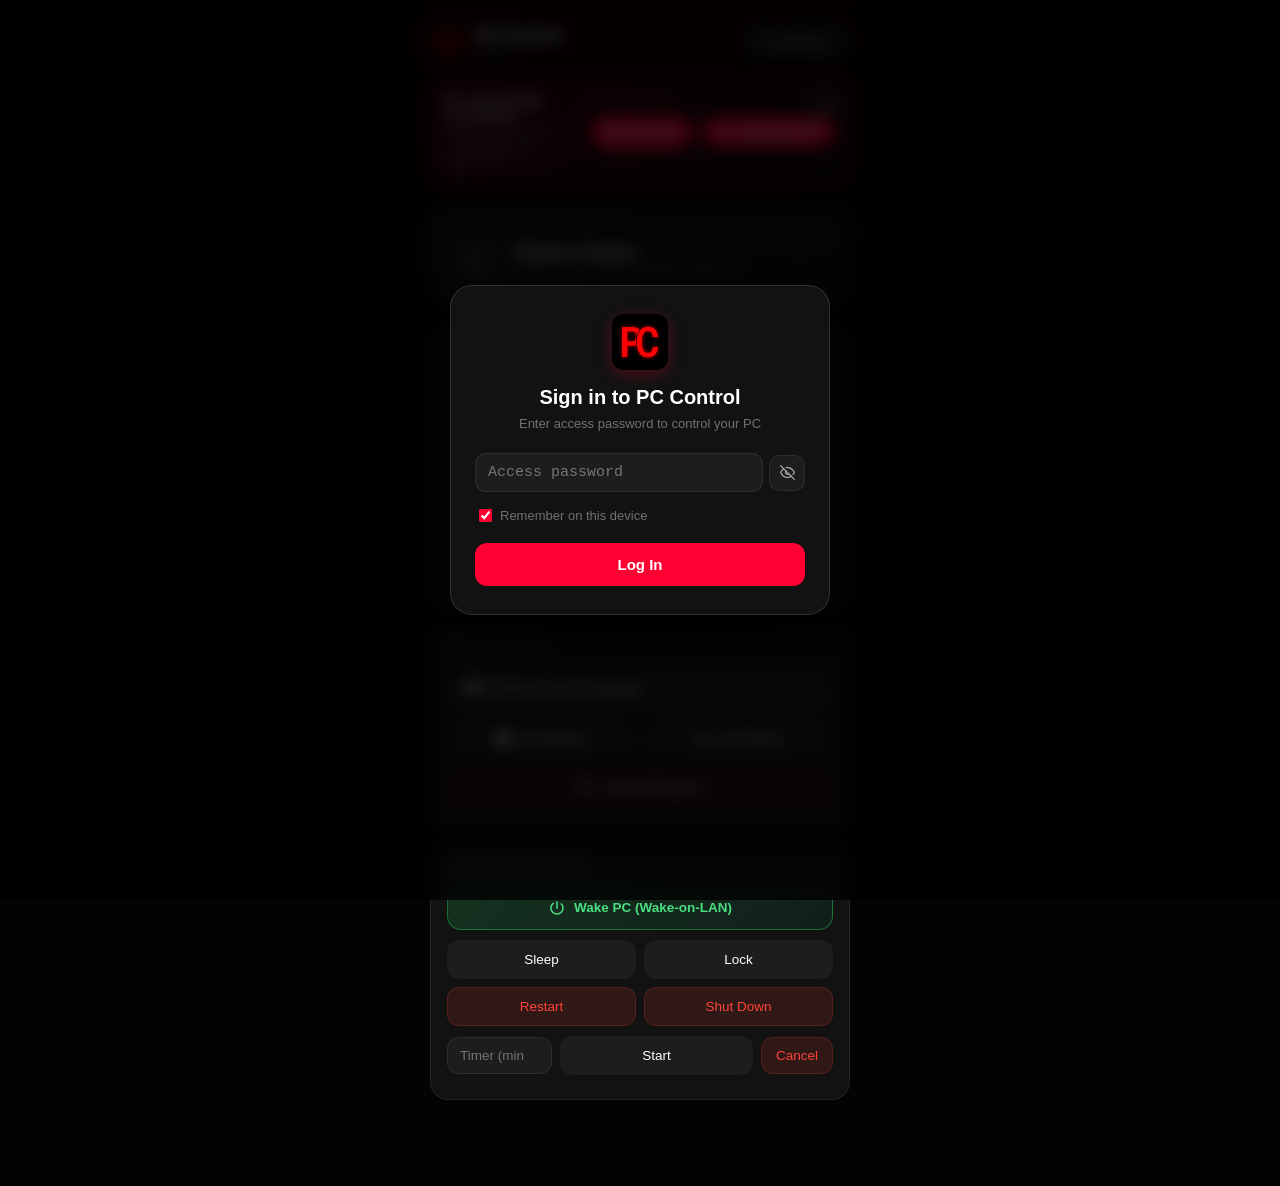
==== web/index.html @ 2b4bbf78 "feat: initial open-source release of PC Control v2.3" ====
<!doctype html>
<html lang="ru">
<head>
<meta charset="utf-8">
<meta name="viewport" content="width=device-width, initial-scale=1, maximum-scale=1, user-scalable=no">
<link rel="icon" href="/favicon.ico" type="image/x-icon">
<link rel="apple-touch-icon" href="/logo.png">
<title>PC Control — Remote</title>
<script>
  window.LOGO_DATA_URI = "[data-uri]";
  window.onLogoImgError = function(img) {
    if (!img || img.dataset.logoFailed) return;
    img.dataset.logoFailed = '1';
    img.src = window.LOGO_DATA_URI;
  };
</script>
<link rel="stylesheet" href="css/styles.css">
<script>
// Server injected network defaults
const DEFAULT_APP_TOKEN = '';
const DEFAULT_LAN_HOST = '';
const DEFAULT_VPN_HOST = '';
const DEFAULT_WOL_RELAY = '';
const PC_MAC_ADDRESS = '';
</script>
</head>
<body>
<div class="wrap">

  <header>
    <div class="brand" onclick="openSettingsModal()" role="button" tabindex="0" title="Настройки приложения" data-i18n-title="brand_tip">
      <div class="brand-icon">
        <img src="[data-uri]" alt="PC Control" width="32" height="32" onerror="onLogoImgError(this);">
      </div>
      <div class="brand-text">
        <h1 data-i18n="brand_title">PC Control</h1>
        <span class="brand-sub" data-i18n="brand_sub">Настройки</span>
      </div>
    </div>
    <div class="status-pill" id="statusPill">
      <span class="dot" id="dot"></span>
      <span id="pctext" data-i18n="status_checking">Проверка...</span>
    </div>
  </header>

  <!-- Баннер состояния офлайн с быстрой кнопкой включения по Wi-Fi -->
  <div class="offline-banner" id="offlineBanner">
    <div class="offline-info">
      <div style="font-weight:600; font-size:12.5px; color:#fca5a5;" data-i18n="offline_title">ПК не отвечает (выключен или в режиме ожидания)</div>
      <div style="font-size:11px; color:rgba(255,255,255,0.6);" data-i18n="offline_sub">Если телефон подключён к домашней сети Wi‑Fi, нажмите для включения</div>
    </div>
    <button class="offline-wol-quick" onclick="triggerWakeOnLan()" data-i18n="offline_btn">Включить</button>
  </div>

  <!-- Баннер скачивания независимого Android-приложения (.apk) — виден только в браузере -->
  <div class="apk-banner" id="apkBanner">
    <button class="apk-banner-close" onclick="dismissApkBanner()" title="Скрыть баннер" aria-label="Закрыть" data-i18n-title="apk_tip_close">
      <svg width="15" height="15" viewBox="0 0 24 24" fill="none" stroke="currentColor" stroke-width="2.5" stroke-linecap="round"><path d="M18 6L6 18M6 6l12 12"/></svg>
    </button>
    <div class="apk-banner-info">
      <div class="apk-banner-title" data-i18n="apk_title">Приложение PC Control для Android</div>
      <div class="apk-banner-sub" data-i18n="apk_sub">Установите на телефон по QR-коду через домашнюю сеть Wi‑Fi</div>
    </div>
    <div class="apk-actions">
      <button class="apk-dl-btn" style="background:#ff0033;" onclick="toggleQrModal(true)">
        <svg width="14" height="14" viewBox="0 0 24 24" fill="currentColor"><path d="M3 3h8v8H3zm2 2v4h4V5zm8-2h8v8h-8zm2 2v4h4V5zM3 13h8v8H3zm2 2v4h4v-4zm13-2h3v2h-3zm-5 0h2v3h-2zm2 3h3v2h-3zm-2 2h2v3h-2zm5 1h3v2h-3zm-3 2h3v1h-3z"/></svg>
        <span data-i18n="apk_btn_qr">QR-код</span>
      </button>
      <a class="apk-dl-btn" href="/download/apk" download="PC_Control.apk">
        <svg width="14" height="14" viewBox="0 0 24 24" fill="currentColor"><path d="M19 9h-4V3H9v6H5l7 7 7-7zM5 18v2h14v-2H5z"/></svg>
        <span data-i18n="apk_btn_dl">Скачать APK</span>
      </a>
    </div>
  </div>

  <!-- 1. Медиаплеер YouTube Music -->
  <div class="ytm-player">
    <div id="mediaEmpty" class="ytm-empty">
      <div class="ytm-empty-art">
        <svg width="22" height="22" viewBox="0 0 24 24" fill="currentColor"><path d="M12 3v10.55c-.59-.34-1.27-.55-2-.55-2.21 0-4 1.79-4 4s1.79 4 4 4 4-1.79 4-4V7h4V3h-6z"/></svg>
      </div>
      <div>
        <div style="font-weight:600; color:#fff; margin-bottom:2px;" data-i18n="media_empty_title">Воспроизведение остановлено</div>
        <div style="font-size:12px; color:var(--muted);" data-i18n="media_empty_sub">Запустите трек в YouTube Music на компьютере</div>
      </div>
    </div>

    <div id="mediaBody" style="display:none;">
      <div class="ytm-header">
        <div class="ytm-art">
          <img id="mediaThumb" style="display:none;" alt="">
          <div id="mediaArtFallback" class="ytm-art-fallback">
            <svg width="28" height="28" viewBox="0 0 24 24" fill="currentColor"><path d="M12 3v10.55c-.59-.34-1.27-.55-2-.55-2.21 0-4 1.79-4 4s1.79 4 4 4 4-1.79 4-4V7h4V3h-6z"/></svg>
          </div>
        </div>
        <div class="ytm-info">
          <div id="mediaTitle" class="ytm-title">—</div>
          <div id="mediaArtist" class="ytm-artist"></div>
        </div>
        <button class="ytm-icon-btn" id="historyQuickBtn" onclick="openQueueTab('history')" title="История воспроизведения" data-i18n-title="media_history_tip" style="flex-shrink:0; color:var(--subtext);">
          <svg viewBox="0 0 24 24"><path d="M13 3a9 9 0 0 0-9 9H1l3.89 3.89.07.14L9 12H6c0-3.87 3.13-7 7-7s7 3.13 7 7-3.13 7-7 7c-1.93 0-3.68-.79-4.94-2.06l-1.42 1.42A8.954 8.954 0 0 0 13 21a9 9 0 0 0 0-18zm-1 5v5l4.28 2.54.72-1.21-3.5-2.08V8H12z"/></svg>
        </button>
      </div>

      <div id="mediaProgressWrap" class="ytm-timeline" style="display:none;">
        <div class="slider-zone" id="mediaSeekZone">
          <input type="range" id="mediaSeek" class="safe-range ytm-red-range" min="0" max="100" step="0.5" value="0">
        </div>
        <div class="ytm-times">
          <span id="mediaCurTime">0:00</span>
          <span id="mediaDurTime">0:00</span>
        </div>
      </div>

      <div class="ytm-transport">
        <div class="ytm-mode-wrap" id="modePicker">
          <button class="ytm-icon-btn" id="modeBtn" onclick="toggleModeMenu()" title="Режим воспроизведения" data-i18n-title="media_mode_tip">
            <svg id="modeBtnIcon" viewBox="0 0 24 24"><path d="M7 7h10v3l4-4-4-4v3H5v6h2V7zm10 10H7v-3l-4 4 4 4v-3h12v-6h-2v4z"/></svg>
          </button>
          <div class="ytm-mode-menu" id="modeMenu">
            <button class="ytm-mode-item" id="modeItemNormal" onclick="setPlaybackMode('normal')">
              <svg viewBox="0 0 24 24"><path d="M7 7h10v3l4-4-4-4v3H5v6h2V7zm10 10H7v-3l-4 4 4 4v-3h12v-6h-2v4z"/></svg>
              <span data-i18n="mode_normal">Обычный порядок</span>
              <span class="m-check" id="modeCheckNormal">✓</span>
            </button>
            <button class="ytm-mode-item" id="modeItemRepeat" onclick="setPlaybackMode('repeat')">
              <svg viewBox="0 0 24 24"><path d="M7 7h10v3l4-4-4-4v3H5v6h2V7zm10 10H7v-3l-4 4 4 4v-3h12v-6h-2v4zm-4-2V9h-1l-2 1v1h1.5v4H13z"/></svg>
              <span data-i18n="mode_repeat">Повтор трека</span>
              <span class="m-check" id="modeCheckRepeat"></span>
            </button>
            <button class="ytm-mode-item" id="modeItemShuffle" onclick="setPlaybackMode('shuffle')">
              <svg viewBox="0 0 24 24"><path d="M10.59 9.17 5.41 4 4 5.41l5.17 5.17 1.42-1.41zM14.5 4l2.04 2.04L4 18.59 5.41 20 17.96 7.46 20 9.5V4h-5.5zm.33 9.41-1.41 1.41 3.13 3.13L14.5 20H20v-5.5l-2.04 2.04-3.13-3.13z"/></svg>
              <span data-i18n="mode_shuffle">Случайный порядок</span>
              <span class="m-check" id="modeCheckShuffle"></span>
            </button>
          </div>
        </div>

        <div class="ytm-main-btns">
          <button class="ytm-icon-btn" onclick="mediaControl('prev')" title="Предыдущий трек" data-i18n-title="media_prev_tip">
            <svg viewBox="0 0 24 24"><path d="M6 6h2v12H6zm3.5 6 8.5 6V6z"/></svg>
          </button>
          <button class="ytm-play-btn" id="mediaPlayBtn" onclick="mediaControl('playpause')" title="Воспроизведение / Пауза" data-i18n-title="media_playpause_tip">
            <svg id="mediaPlayIcon" viewBox="0 0 24 24"><path d="M8 5v14l11-7z"/></svg>
          </button>
          <button class="ytm-icon-btn" onclick="mediaControl('next')" title="Следующий трек" data-i18n-title="media_next_tip">
            <svg viewBox="0 0 24 24"><path d="M6 18l8.5-6L6 6v12zM16 6v12h2V6h-2z"/></svg>
          </button>
        </div>

        <button class="ytm-queue-pill" id="queueBtn" onclick="toggleQueuePanel()">
          <svg viewBox="0 0 24 24"><path d="M15 6H3v2h12V6zm0 4H3v2h12v-2zM3 16h8v-2H3v2zM17 6v8.18c-.31-.11-.65-.18-1-.18-1.66 0-3 1.34-3 3s1.34 3 3 3 3-1.34 3-3V8h3V6h-5z"/></svg>
          <span data-i18n="media_queue_btn">Очередь</span>
        </button>
      </div>

      <!-- Громкость плеера -->
      <div class="ytm-vol-row">
        <button class="ytm-vol-btn" id="playerMuteBtn" onclick="togglePlayerMute()" title="Громкость плеера" data-i18n-title="media_vol_tip">
          <svg id="playerVolIcon" viewBox="0 0 24 24"><path d="M3 9v6h4l5 5V4L7 9H3zm13.5 3c0-1.77-1.02-3.29-2.5-4.03v8.05c1.48-.73 2.5-2.25 2.5-4.02z"/></svg>
        </button>
        <div class="slider-zone" id="playerVolZone">
          <input type="range" id="playerVolSlider" class="safe-range" min="0" max="100" value="100">
        </div>
        <div class="ytm-vol-val" id="playerVolVal">100%</div>
      </div>

      <!-- Панель «Очередь YouTube Music» и «История прослушивания» -->
      <div class="ytm-queue-panel" id="queuePanel">
        <div class="ytm-queue-head">
          <div class="ytm-q-tabs">
            <button class="ytm-q-tab active" id="qTabQueue" onclick="switchQueueTab('queue')" data-i18n="tab_queue">Далее в очереди</button>
            <button class="ytm-q-tab" id="qTabHistory" onclick="switchQueueTab('history')" data-i18n="tab_history">История</button>
          </div>
          <div style="display:flex; align-items:center; gap:6px;">
            <span id="queueCount" style="font-family:var(--font-mono); font-size:11px; color:var(--subtext);"></span>
            <button class="btn-icon" id="queueScrollActiveBtn" onclick="scrollQueueToActive(true)" title="К текущему треку" style="width:24px; height:24px; padding:0; display:flex; align-items:center; justify-content:center; background:transparent; border:none; color:var(--subtext); cursor:pointer;">
              <svg width="14" height="14" viewBox="0 0 24 24"><path d="M12 8c-2.21 0-4 1.79-4 4s1.79 4 4 4 4-1.79 4-4-1.79-4-4-4zm8.94 3A8.994 8.994 0 0 0 13 3.06V1h-2v2.06A8.994 8.994 0 0 0 3.06 11H1v2h2.06A8.994 8.994 0 0 0 11 20.94V23h2v-2.06A8.994 8.994 0 0 0 20.94 13H23v-2h-2.06zM12 19c-3.87 0-7-3.13-7-7s3.13-7 7-7 7 3.13 7 7-3.13 7-7 7z"/></svg>
            </button>
            <button class="btn-icon" id="queueRefreshBtn" onclick="refreshQueueExplicit()" title="Обновить список очереди" data-i18n-title="queue_refresh_tip" style="width:24px; height:24px; padding:0; display:flex; align-items:center; justify-content:center; background:transparent; border:none; color:var(--subtext); cursor:pointer;">
              <svg width="13" height="13" viewBox="0 0 24 24" style="fill:none; stroke:currentColor;" stroke-width="2" stroke-linecap="round" stroke-linejoin="round"><path style="fill:none;" d="M23 4v6h-6"/><path style="fill:none;" d="M1 20v-6h6"/><path style="fill:none;" d="M3.51 9a9 9 0 0 1 14.85-3.36L23 10M1 14l4.64 4.36A9 9 0 0 0 20.49 15"/></svg>
            </button>
          </div>
        </div>
        <div class="ytm-queue-list" id="queueList"></div>
      </div>
    </div>
  </div>

  <!-- 2. Звук системы и трансляция -->
  <div class="card">
    <div class="card-title" data-i18n="card_audio_streaming">Аудио и трансляция</div>
    <div class="grid2">
      <button id="pcAudioBtn" onclick="togglePcAudio()">
        <svg viewBox="0 0 24 24"><path d="M12 3a9 9 0 0 0-9 9v7c0 1.1.9 2 2 2h4v-8H5v-1c0-3.87 3.13-7 7-7s7 3.13 7 7v1h-4v8h4c1.1 0 2-.9 2-2v-7a9 9 0 0 0-9-9z"/></svg>
        <span id="pcAudioText" data-i18n="btn_pc_audio">Звук ПК</span>
      </button>
      <button id="micBtn" onclick="toggleMic()">
        <svg viewBox="0 0 24 24"><path d="M12 14c1.66 0 3-1.34 3-3V5c0-1.66-1.34-3-3-3S9 3.34 9 5v6c0 1.66 1.34 3 3 3zm5.91-3c-.49 0-.9.36-.98.85C16.52 14.2 14.47 16 12 16s-4.52-1.8-4.93-4.15a.998.998 0 0 0-.98-.85c-.61 0-1.09.54-1 1.14.49 3 2.89 5.35 5.91 5.78V20H8v2h8v-2h-3v-2.08c3.02-.43 5.42-2.78 5.91-5.78.1-.6-.39-1.14-1-1.14z"/></svg>
        <span id="micText" data-i18n="btn_mic">Микрофон</span>
      </button>
    </div>
    <div style="margin-top:8px;">
      <button id="bgModeBtn" class="bg-mode-btn" onclick="toggleBackgroundMode()">
        <span class="bg-mode-indicator" id="bgModeDot"></span>
        <svg viewBox="0 0 24 24"><path d="M12 1a9 9 0 0 0-9 9v7c0 1.66 1.34 3 3 3h3v-8H5v-2c0-3.87 3.13-7 7-7s7 3.13 7 7v2h-4v8h3c1.66 0 3-1.34 3-3v-7a9 9 0 0 0-9-9zm-1 11h2v1.17c.59.34 1 .98 1 1.83 0 1.1-.9 2-2 2s-2-.9-2-2c0-.85.41-1.49 1-1.83V12z"/></svg>
        <span id="bgModeText" data-i18n="btn_bg_mode_off">Фоновый режим · ВЫКЛ</span>
      </button>
    </div>
    <div style="margin-top:8px;">
      <button id="screenPanelBtn" onclick="toggleScreenPanel()">
        <svg viewBox="0 0 24 24"><path d="M21 3H3c-1.1 0-2 .9-2 2v12c0 1.1.9 2 2 2h5v2h8v-2h5c1.1 0 1.99-.9 1.99-2L23 5c0-1.1-.9-2-2-2zm0 14H3V5h18v12z"/></svg>
        <span id="screenPanelBtnText" data-i18n="btn_screen_share">Демонстрация экрана</span>
      </button>
    </div>

    <!-- Панель настроек и просмотра демонстрации экрана -->
    <div class="screen-panel" id="screenPanel">
      <div class="seg-row">
        <span class="seg-lbl" data-i18n="screen_lbl_monitor">Экран</span>
        <div class="seg-group" id="screenMonGroup">
          <button class="seg-btn active" onclick="setScreenOpt('monitor', 1)" data-i18n="screen_mon_1">Экран 1</button>
          <button class="seg-btn" onclick="setScreenOpt('monitor', 2)" data-i18n="screen_mon_2">Экран 2</button>
          <button class="seg-btn" onclick="setScreenOpt('monitor', 0)" data-i18n="screen_mon_all">Все экраны</button>
        </div>
      </div>
      <div class="seg-row">
        <span class="seg-lbl" data-i18n="screen_lbl_quality">Качество</span>
        <div class="seg-group" id="screenResGroup">
          <button class="seg-btn" data-val="720" onclick="setScreenOpt('height', 720)">720p</button>
          <button class="seg-btn active" data-val="1080" onclick="setScreenOpt('height', 1080)">1080p</button>
          <button class="seg-btn" data-val="0" onclick="setScreenOpt('height', 0)" data-i18n="screen_res_source">Исходное</button>
        </div>
      </div>
      <div class="seg-row">
        <span class="seg-lbl" data-i18n="screen_lbl_fps">Частота</span>
        <div class="seg-group" id="screenFpsGroup">
          <button class="seg-btn" data-val="30" onclick="setScreenOpt('fps', 30)">30 FPS</button>
          <button class="seg-btn active" data-val="60" onclick="setScreenOpt('fps', 60)">60 FPS</button>
        </div>
      </div>

      <!-- Локальная громкость потока демонстрации на телефоне -->
      <div class="sys-vol-row" style="margin-top:10px;">
        <button class="ytm-vol-btn" id="screenMuteBtn" onclick="toggleStreamMute()" title="Громкость потока на телефоне" data-i18n-title="screen_stream_vol_tip">
          <svg id="screenVolIcon" viewBox="0 0 24 24"><path d="M3 9v6h4l5 5V4L7 9H3zm13.5 3c0-1.77-1.02-3.29-2.5-4.03v8.05c1.48-.73 2.5-2.25 2.5-4.02zM14 3.23v2.06c2.89.86 5 3.54 5 6.71s-2.11 5.85-5 6.71v2.06c4.01-.91 7-4.49 7-8.77s-2.99-7.86-7-8.77z"/></svg>
        </button>
        <div class="slider-zone" id="screenVolZone">
          <input type="range" id="screenVolSlider" class="safe-range" min="0" max="100" step="1" value="50">
        </div>
        <div class="ytm-vol-val" id="screenVolVal">50%</div>
      </div>

      <div class="screen-actions">
        <button id="screenStartBtn" class="btn-ytm-red" onclick="toggleScreenStream()">
          <svg viewBox="0 0 24 24"><path d="M8 5v14l11-7z"/></svg>
          <span id="screenStartText" data-i18n="btn_start_screen">Запустить трансляцию</span>
        </button>
      </div>

      <div class="screen-stage" id="screenStage" ondblclick="fullscreenScreen()">
        <div class="screen-badge">
          <span class="screen-badge-dot"></span>
          <span id="screenBadgeText">LIVE · Экран 1 · 1080p · 60 FPS</span>
        </div>
        <video id="screenVideo" autoplay playsinline muted></video>
        <img id="screenImg" alt="Экран ПК" style="display:none;">
        <button class="screen-fs-btn" onclick="fullscreenScreen(event)" title="Полноэкранный режим" data-i18n-title="screen_fs_tip">
          <svg viewBox="0 0 24 24"><path d="M7 14H5v5h5v-2H7v-3zm-2-4h2V7h3V5H5v5zm12 7h-3v2h5v-5h-2v3zM14 5v2h3v3h2V5h-5z"/></svg>
        </button>
      </div>
    </div>

    <audio id="screenRtcAudio" autoplay playsinline style="display:none;"></audio>
    <audio id="pcRtcAudio" autoplay playsinline style="display:none;"></audio>
    <audio id="micAudio" autoplay playsinline style="display:none;"></audio>

    <div class="sys-vol-row">
      <button class="ytm-vol-btn" id="muteBtn" onclick="toggleMute()" title="Общая системная громкость" data-i18n-title="sys_vol_tip">
        <svg id="sysVolIcon" viewBox="0 0 24 24"><path d="M3 9v6h4l5 5V4L7 9H3zm13.5 3c0-1.77-1.02-3.29-2.5-4.03v8.05c1.48-.73 2.5-2.25 2.5-4.02zM14 3.23v2.06c2.89.86 5 3.54 5 6.71s-2.11 5.85-5 6.71v2.06c4.01-.91 7-4.49 7-8.77s-2.99-7.86-7-8.77z"/></svg>
      </button>
      <div class="slider-zone" id="sysVolZone">
        <input type="range" id="volSlider" class="safe-range" min="0" max="100" value="50">
      </div>
      <div class="ytm-vol-val" id="volValue">—</div>
    </div>

    <div style="margin-top:8px;">
      <button id="appVolumesBtn" onclick="showAppVolumes()" style="padding:9px 12px; font-size:12.5px; color:var(--subtext);">
        <span data-i18n="btn_app_mixer">Микшер громкости приложений</span>
      </button>
      <div class="drawer" id="appVolumesBox"></div>
    </div>
  </div>

  <!-- 3. Клавиатура и быстрые инструменты -->
  <div class="card">
    <div class="card-title" data-i18n="card_input_system">Ввод и система</div>
    <div class="lang-picker" id="langPicker">
      <button class="lang-btn" onclick="toggleLangMenu()">
        <svg viewBox="0 0 24 24"><path d="M20 5H4c-1.1 0-1.99.9-1.99 2L2 17c0 1.1.9 2 2 2h16c1.1 0 2-.9 2-2V7c0-1.1-.9-2-2-2zm-9 3h2v2h-2V8zm0 3h2v2h-2v-2zM8 8h2v2H8V8zm0 3h2v2H8v-2zm-1 2H5v-2h2v2zm0-3H5V8h2v2zm9 7H8v-2h8v2zm0-4h-2v-2h2v2zm0-3h-2V8h2v2zm3 3h-2v-2h2v2zm0-3h-2V8h2v2z"/></svg>
        <span data-i18n="btn_kb_lang">Язык ввода Windows</span>
        <span class="lang-badge" id="langBadge">—</span>
      </button>
      <div class="lang-menu" id="langMenu"></div>
    </div>

    <div class="grid2">
      <button onclick="showScreenshot()">
        <svg viewBox="0 0 24 24"><path d="M21 19V5c0-1.1-.9-2-2-2H5c-1.1 0-2 .9-2 2v14c0 1.1.9 2 2 2h14c1.1 0 2-.9 2-2zM8.5 13.5l2.5 3.01L14.5 12l4.5 6H5l3.5-4.5z"/></svg>
        <span data-i18n="btn_screenshot">Снимок экрана</span>
      </button>
      <button id="processesBtn" onclick="showProcesses()">
        <svg viewBox="0 0 24 24"><path d="M3 13h2v-2H3v2zm0 4h2v-2H3v2zm0-8h2V7H3v2zm4 4h14v-2H7v2zm0 4h14v-2H7v2zM7 7v2h14V7H7z"/></svg>
        <span data-i18n="btn_processes">Процессы</span>
      </button>
    </div>

    <!-- Блок процессов с поиском: открывается сразу под кнопкой "Процессы", сдвигая сценарии вниз -->
    <div class="drawer" id="processesBox" style="display:none; max-height:none; overflow:visible;">
      <div style="display:flex; align-items:center; gap:8px; margin-bottom:8px; padding-bottom:8px; border-bottom:1px solid var(--border);">
        <div style="position:relative; flex:1; display:flex; align-items:center;">
          <svg viewBox="0 0 24 24" style="position:absolute; left:9px; width:14px; height:14px; fill:var(--muted); pointer-events:none;"><path d="M15.5 14h-.79l-.28-.27A6.471 6.471 0 0 0 16 9.5 6.5 6.5 0 1 0 9.5 16c1.61 0 3.09-.59 4.23-1.57l.27.28v.79l5 4.99L20.49 19l-4.99-5zm-6 0C7.01 14 5 11.99 5 9.5S7.01 5 9.5 5 14 7.01 14 9.5 11.99 14 9.5 14z"/></svg>
          <input type="text" id="procSearchInput" oninput="renderProcessesList()" style="width:100%; background:var(--surface2); border:1px solid var(--border); border-radius:10px; color:var(--text); padding:7px 28px 7px 30px; font-size:12.5px; font-family:var(--font-sans); outline:none;" placeholder="Поиск процесса..." data-i18n-placeholder="proc_search_ph">
          <button type="button" id="procSearchClearBtn" onclick="clearProcSearch()" style="position:absolute; right:6px; width:20px; height:20px; padding:0; background:none; border:none; color:var(--muted); font-size:11px; display:none; align-items:center; justify-content:center; cursor:pointer;" title="Очистить">✕</button>
        </div>
        <span id="procCountBadge" style="font-family:var(--font-mono); font-size:11px; color:var(--muted); flex-shrink:0;">—</span>
        <button type="button" onclick="loadProcessesList()" style="width:auto; padding:6px 10px; font-size:11.5px; border-radius:8px; flex-shrink:0;" title="Обновить" data-i18n-title="proc_refresh_tip">
          <svg viewBox="0 0 24 24" style="width:13px; height:13px;"><path d="M17.65 6.35A7.958 7.958 0 0 0 12 4c-4.42 0-7.99 3.58-7.99 8s3.57 8 7.99 8c3.73 0 6.84-2.55 7.73-6h-2.08A5.99 5.99 0 0 1 12 18c-3.31 0-6-2.69-6-6s2.69-6 6-6c1.66 0 3.14.69 4.22 1.78L13 11h7V4l-2.35 2.35z"/></svg>
        </button>
      </div>
      <div id="processesList" style="max-height:220px; overflow-y:auto;"></div>
    </div>

    <!-- Кнопка сценариев запуска (находится под процессами) -->
    <div style="margin-top:8px;">
      <button onclick="openPresetsModal()" style="border-color:rgba(255,0,51,0.35); background:rgba(255,0,51,0.08);">
        <svg viewBox="0 0 24 24" style="width:17px; height:17px; fill:currentColor;"><path d="M19 9l1.25-2.75L23 5l-2.75-1.25L19 1l-1.25 2.75L15 5l2.75 1.25L19 9zm-7.5.5L9 4 6.5 9.5 1 12l5.5 2.5L9 20l2.5-5.5L17 12l-5.5-2.5z"/></svg>
        <span data-i18n="btn_presets">Сценарии запуска</span>
      </button>
    </div>

    <!-- Динамические кнопки пользовательских сценариев -->
    <div class="presets-flow" id="presetsButtonsContainer"></div>
  </div>

  <!-- 4. Питание и таймер -->
  <div class="card">
    <div class="card-title" data-i18n="card_power">Управление питанием</div>
    <button class="wol-btn" id="btnWakeOnLan" onclick="triggerWakeOnLan()">
      <svg viewBox="0 0 24 24"><path d="M13 3h-2v10h2V3zm4.83 2.17l-1.42 1.42A6.92 6.92 0 0 1 19 12c0 3.87-3.13 7-7 7s-7-3.13-7-7c0-2.58 1.4-4.83 3.49-6.04L7.07 4.54C4.6 6.07 3 8.84 3 12c0 4.97 4.03 9 9 9s9-4.03 9-9c0-3.16-1.6-5.93-4.17-7.83z"/></svg>
      <span data-i18n="btn_wol">Включить ПК (Wake-on-LAN)</span>
    </button>
    <div class="grid2">
      <button onclick="send('sleep')" data-i18n="btn_sleep">Спящий режим</button>
      <button onclick="send('lock')" data-i18n="btn_lock">Блокировка</button>
      <button class="danger-soft" onclick="send('reboot')" data-i18n="btn_reboot">Перезагрузка</button>
      <button class="danger-soft" onclick="send('shutdown')" data-i18n="btn_shutdown">Выключение</button>
    </div>
    <div class="timer-row">
      <input type="number" class="timer-input" id="timerMinutes" placeholder="Таймер (мин)" data-i18n-placeholder="timer_placeholder">
      <button onclick="startTimer()" style="flex:1;" data-i18n="btn_timer_start">Старт</button>
      <button class="danger-soft" onclick="cancelTimer()" style="flex:0 0 auto; width:auto; padding:10px 14px;" data-i18n="btn_timer_cancel">Сброс</button>
    </div>
    <div id="timerCountdown"></div>
  </div>

  <div id="statusMsg"></div>
</div>

<!-- Модальное окно управления сценариями запуска -->
<div class="conn-modal-backdrop" id="presetsModalBackdrop" onclick="if(event.target===this) closePresetsModal()">
  <div class="conn-modal" style="max-width:440px;">
    <!-- Заголовок модального окна -->
    <div class="settings-modal-header">
      <div class="settings-modal-title-row">
        <div class="settings-modal-icon">
          <svg viewBox="0 0 24 24" style="width:17px; height:17px; fill:currentColor;"><path d="M19 9l1.25-2.75L23 5l-2.75-1.25L19 1l-1.25 2.75L15 5l2.75 1.25L19 9zm-7.5.5L9 4 6.5 9.5 1 12l5.5 2.5L9 20l2.5-5.5L17 12l-5.5-2.5z"/></svg>
        </div>
        <div>
          <div class="settings-modal-title" data-i18n="presets_modal_title">Сценарии запуска</div>
          <div style="font-size:11px; color:var(--subtext);" data-i18n="presets_modal_sub">Цепочки автозапуска программ, сайтов и пауз</div>
        </div>
      </div>
      <button class="settings-modal-close" onclick="closePresetsModal()" title="Закрыть">✕</button>
    </div>

    <!-- Режим 1: Список сценариев -->
    <div id="presetsListView">
      <div id="presetsListCards" style="margin-bottom:12px; display:flex; flex-direction:column; gap:8px;"></div>
      <button type="button" class="btn-ytm-red" onclick="startNewPreset()" style="width:100%; padding:12px;" data-i18n="preset_btn_add">
        + Добавить сценарий
      </button>
    </div>

    <!-- Режим 2: Редактор сценария -->
    <div id="presetsEditorView" style="display:none;">
      <div style="display:flex; align-items:center; justify-content:space-between; margin-bottom:10px;">
        <span id="presetEditorTitle" style="font-weight:700; font-size:14px; color:#fff;" data-i18n="preset_editor_new_title">Новый сценарий</span>
        <button type="button" onclick="backToPresetsList()" style="background:none; border:none; color:var(--subtext); font-size:12px; cursor:pointer;" data-i18n="preset_btn_back">← К списку</button>
      </div>

      <div class="settings-field-label" data-i18n="preset_lbl_name">Название сценария (для кнопки):</div>
      <input type="text" class="conn-field" id="presetNameInput" placeholder="Например: Игровой режим" data-i18n-placeholder="preset_name_placeholder">

      <div class="settings-field-label" style="margin-top:6px;" data-i18n="preset_lbl_icon">Иконка сценария:</div>
      <div class="preset-icon-picker" id="presetIconPicker"></div>

      <div class="settings-field-label" style="margin-top:6px;" data-i18n="preset_steps_heading">Шаги выполнения (по очереди):</div>
      <div id="presetStepsContainer" style="margin-bottom:10px;"></div>

      <!-- Вкладки добавления действия -->
      <div style="background:var(--surface2); border:1px solid var(--border); border-radius:14px; padding:10px; margin-bottom:12px;">
        <div style="display:flex; align-items:center; justify-content:space-between; margin-bottom:8px;">
          <div id="stepActionBoxHeading" style="font-size:11.5px; font-weight:600; color:var(--subtext);" data-i18n="preset_add_action_lbl">Добавить действие в цепочку:</div>
          <button type="button" id="btnCancelEditStep" onclick="requestCancelEditingStep()" style="display:none; background:none; border:none; color:#ef4444; font-size:11.5px; cursor:pointer; font-weight:600; padding:2px 6px;" data-i18n="preset_btn_cancel_step">Отмена</button>
        </div>
        
        <div style="display:flex; gap:5px; margin-bottom:10px;">
          <button type="button" id="stepTabBtnApp" class="settings-tab active" onclick="switchStepTab('app')" style="padding:6px 8px; font-size:11.5px; display:flex; align-items:center; justify-content:center; gap:5px;">
            <svg viewBox="0 0 24 24" width="13" height="13" fill="none" stroke="currentColor" stroke-width="2" stroke-linecap="round" stroke-linejoin="round"><rect width="20" height="14" x="2" y="3" rx="2"/><line x1="8" x2="16" y1="21" y2="21"/><line x1="12" x2="12" y1="17" y2="21"/></svg>
            <span data-i18n="preset_tab_app">Программа</span>
          </button>
          <button type="button" id="stepTabBtnUrl" class="settings-tab" onclick="switchStepTab('url')" style="padding:6px 8px; font-size:11.5px; display:flex; align-items:center; justify-content:center; gap:5px;">
            <svg viewBox="0 0 24 24" width="13" height="13" fill="none" stroke="currentColor" stroke-width="2" stroke-linecap="round" stroke-linejoin="round"><circle cx="12" cy="12" r="10"/><path d="M12 2a14.5 14.5 0 0 0 0 20 14.5 14.5 0 0 0 0-20"/><path d="M2 12h20"/></svg>
            <span data-i18n="preset_tab_url">Ссылка</span>
          </button>
          <button type="button" id="stepTabBtnDelay" class="settings-tab" onclick="switchStepTab('delay')" style="padding:6px 8px; font-size:11.5px; display:flex; align-items:center; justify-content:center; gap:5px;">
            <svg viewBox="0 0 24 24" width="13" height="13" fill="none" stroke="currentColor" stroke-width="2" stroke-linecap="round" stroke-linejoin="round"><circle cx="12" cy="12" r="10"/><polyline points="12 6 12 12 16 14"/></svg>
            <span data-i18n="preset_tab_delay">Пауза</span>
          </button>
        </div>

        <!-- Подпанель: Программа -->
        <div id="stepPaneApp">
          <input type="text" class="conn-field" id="progSearchInput" placeholder="Введите название (напр. Counter-Strike, Discord)..." data-i18n-placeholder="preset_search_placeholder" oninput="onProgramSearchInput(this.value)" style="margin-bottom:4px;">
          <div id="progSuggestBox" class="prog-suggest-box" style="display:none;"></div>
          <div style="margin-top:6px; font-size:11px; color:var(--muted);" data-i18n="preset_manual_path_lbl">Или точный путь к файлу:</div>
          <input type="text" class="conn-field" id="progManualPathInput" placeholder="C:\Games\game.exe" data-i18n-placeholder="preset_manual_path_placeholder" style="margin-top:3px; margin-bottom:8px; font-size:12px;">
          <button type="button" class="settings-sec-btn" id="btnSubmitAppStep" onclick="addAppStepFromInputs()" style="width:100%; padding:8px 10px;" data-i18n="preset_btn_add_step">+ Добавить в цепочку</button>
        </div>

        <!-- Подпанель: Ссылка -->
        <div id="stepPaneUrl" style="display:none;">
          <input type="url" class="conn-field" id="stepUrlInput" placeholder="https://youtube.com" data-i18n-placeholder="preset_url_placeholder" style="margin-bottom:6px;">
          <input type="text" class="conn-field" id="stepUrlNameInput" placeholder="Название (напр. YouTube)" data-i18n-placeholder="preset_url_name_placeholder" style="margin-bottom:8px;">
          <button type="button" class="settings-sec-btn" id="btnSubmitUrlStep" onclick="addUrlStepFromInputs()" style="width:100%; padding:8px 10px;" data-i18n="preset_btn_add_step">+ Добавить в цепочку</button>
        </div>

        <!-- Подпанель: Пауза -->
        <div id="stepPaneDelay" style="display:none;">
          <div style="display:flex; align-items:center; gap:8px; margin-bottom:8px;">
            <input type="number" class="conn-field" id="stepDelaySecInput" value="3" min="1" max="120" style="width:90px; margin-bottom:0; text-align:center;">
            <span style="font-size:12.5px; color:var(--subtext);" data-i18n="preset_delay_lbl">секунд задержки</span>
          </div>
          <div style="display:flex; gap:6px; margin-bottom:8px;">
            <button type="button" class="settings-sec-btn" onclick="document.getElementById('stepDelaySecInput').value=1" style="flex:1; padding:5px;">1 сек</button>
            <button type="button" class="settings-sec-btn" onclick="document.getElementById('stepDelaySecInput').value=3" style="flex:1; padding:5px;">3 сек</button>
            <button type="button" class="settings-sec-btn" onclick="document.getElementById('stepDelaySecInput').value=5" style="flex:1; padding:5px;">5 сек</button>
            <button type="button" class="settings-sec-btn" onclick="document.getElementById('stepDelaySecInput').value=10" style="flex:1; padding:5px;">10 сек</button>
          </div>
          <button type="button" class="settings-sec-btn" id="btnSubmitDelayStep" onclick="addDelayStepFromInputs()" style="width:100%; padding:8px 10px;" data-i18n="preset_btn_add_step">+ Добавить в цепочку</button>
        </div>

      </div>

      <div style="display:flex; gap:8px;">
        <button type="button" id="btnDeletePreset" class="danger-soft" onclick="deleteCurrentEditingPreset()" style="display:none; padding:10px 14px; border-radius:12px; font-weight:600; font-size:12.5px;" data-i18n="preset_btn_delete">Удалить</button>
        <button type="button" class="btn-ytm-red" onclick="saveCurrentEditingPreset()" style="flex:1; padding:10px 14px;" data-i18n="preset_btn_save">Сохранить сценарий</button>
      </div>
    </div>
  </div>
</div>

<!-- Универсальное модальное окно подтверждений (Несохранённые изменения / Удаление) -->
<div class="custom-modal-backdrop" id="customConfirmModal" style="display:none;" onclick="if(event.target===this && window.closeCustomConfirmDefault) window.closeCustomConfirmDefault()">
  <div class="custom-modal-box">
    <div class="custom-modal-title" id="customConfirmTitle">Заголовок</div>
    <div class="custom-modal-desc" id="customConfirmDesc">Описание</div>
    <div class="custom-modal-actions" id="customConfirmActions"></div>
  </div>
</div>

<!-- Модальное окно безопасного входа (Авторизация по паролю) -->
<div class="settings-modal-backdrop conn-modal-backdrop" id="loginModalBackdrop" style="z-index: 99999;">
  <div class="settings-modal conn-modal" style="max-width: 380px; text-align: center; padding: 28px 24px;">
    <div style="margin-bottom: 16px;">
      <img src="/logo.png" alt="PC Control" style="width: 56px; height: 56px; object-fit: contain; margin: 0 auto; display: block; border-radius: 12px; box-shadow: 0 4px 16px rgba(255, 0, 51, 0.25);" onerror="onLogoImgError(this);">
    </div>
    <div style="font-size: 20px; font-weight: 700; color: #fff; margin-bottom: 6px;" data-i18n="login_title">Вход в PC Control</div>
    <div style="font-size: 13px; color: var(--muted); margin-bottom: 20px; line-height: 1.4;" id="loginModalSubtitle" data-i18n="login_subtitle">Введите пароль доступа к вашему компьютеру</div>
    
    <div id="loginErrorBox" style="display:none; padding: 10px 14px; margin-bottom: 16px; border: 1px solid rgba(255, 51, 51, 0.5); background: rgba(255, 51, 51, 0.1); border-radius: 8px; color: #ff5555; font-size: 13px; text-align: left;"></div>

    <form onsubmit="event.preventDefault(); submitLoginForm();" style="width: 100%;">
      <div class="conn-field-wrap" style="margin-bottom: 14px;">
        <input type="password" class="conn-field" id="loginPasswordInput" placeholder="Пароль доступа" data-i18n-placeholder="login_pwd_placeholder" autocomplete="current-password" autofocus style="font-size: 15px; padding-right: 42px;">
        <button type="button" class="conn-sec-btn eye-btn" id="btnEyeLoginPwd" onclick="toggleLoginPwdVisibility()" title="Показать / скрыть">
          <span class="conn-sec-stack">
            <svg class="conn-sec-svg icon-eye-off" viewBox="0 0 24 24" stroke-width="2" stroke-linecap="round" stroke-linejoin="round"><path d="M17.94 17.94A10.07 10.07 0 0 1 12 20c-7 0-11-8-11-8a18.45 18.45 0 0 1 5.06-5.94M9.9 4.24A9.12 9.12 0 0 1 12 4c7 0 11 8 11 8a18.5 18.5 0 0 1-2.16 3.19m-6.72-1.07a3 3 0 1 1-4.24-4.24"></path><line x1="1" y1="1" x2="23" y2="23"></line></svg>
            <svg class="conn-sec-svg icon-eye-on" viewBox="0 0 24 24" stroke-width="2" stroke-linecap="round" stroke-linejoin="round"><path d="M1 12s4-8 11-8 11 8 11 8-4 8-11 8-11-8-11-8z"></path><circle cx="12" cy="12" r="3"></circle></svg>
          </span>
        </button>
      </div>

      <div style="display: flex; align-items: center; justify-content: flex-start; margin-bottom: 18px; font-size: 13px; color: var(--muted); cursor: pointer;" onclick="toggleLoginRemember()">
        <input type="checkbox" id="loginRememberCheck" checked style="accent-color: #ff0033; margin-right: 8px; cursor: pointer;">
        <label for="loginRememberCheck" style="cursor: pointer;" data-i18n="login_remember">Запомнить на этом устройстве</label>
      </div>

      <button type="submit" class="btn-ytm-red" id="btnLoginSubmit" style="width: 100%; padding: 12px; font-size: 15px; font-weight: 600;" data-i18n="login_btn">Войти</button>
    </form>
  </div>
</div>

<!-- Единое модальное окно настроек (Язык / Сервер / О приложении) -->
<div class="settings-modal-backdrop conn-modal-backdrop" id="settingsModalBackdrop" onclick="if(event.target===this) closeSettingsModal()">
  <div class="settings-modal conn-modal">
    <div class="settings-modal-header">
      <div class="settings-modal-title-row">
        <div class="settings-modal-icon">
          <svg width="18" height="18" viewBox="0 0 24 24" fill="none" stroke="currentColor" stroke-width="2.2" stroke-linecap="round" stroke-linejoin="round">
            <circle cx="12" cy="12" r="3"></circle>
            <path d="M19.4 15a1.65 1.65 0 0 0 .33 1.82l.06.06a2 2 0 0 1 0 2.83 2 2 0 0 1-2.83 0l-.06-.06a1.65 1.65 0 0 0-1.82-.33 1.65 1.65 0 0 0-1 1.51V21a2 2 0 0 1-2 2 2 2 0 0 1-2-2v-.09A1.65 1.65 0 0 0 9 19.4a1.65 1.65 0 0 0-1.82.33l-.06.06a2 2 0 0 1-2.83 0 2 2 0 0 1 0-2.83l.06-.06a1.65 1.65 0 0 0 .33-1.82 1.65 1.65 0 0 0-1.51-1H3a2 2 0 0 1-2-2 2 2 0 0 1 2-2h.09A1.65 1.65 0 0 0 4.6 9a1.65 1.65 0 0 0-.33-1.82l-.06-.06a2 2 0 0 1 0-2.83 2 2 0 0 1 2.83 0l.06.06a1.65 1.65 0 0 0 1.82.33H9a1.65 1.65 0 0 0 1-1.51V3a2 2 0 0 1 2-2 2 2 0 0 1 2 2v.09a1.65 1.65 0 0 0 1 1.51 1.65 1.65 0 0 0 1.82-.33l.06-.06a2 2 0 0 1 2.83 0 2 2 0 0 1 0 2.83l-.06.06a1.65 1.65 0 0 0-.33 1.82V9a1.65 1.65 0 0 0 1.51 1H21a2 2 0 0 1 2 2 2 2 0 0 1-2 2h-.09a1.65 1.65 0 0 0-1.51 1z"></path>
          </svg>
        </div>
        <span class="settings-modal-title" data-i18n="settings_title">Настройки</span>
      </div>
      <button class="settings-modal-close" onclick="closeSettingsModal()" aria-label="Закрыть" data-i18n-title="btn_close">
        <svg width="16" height="16" viewBox="0 0 24 24" fill="none" stroke="currentColor" stroke-width="2.5" stroke-linecap="round"><path d="M18 6L6 18M6 6l12 12"/></svg>
      </button>
    </div>

    <!-- Табы настроек: Язык, Сервер, О приложении -->
    <div class="settings-tabs">
      <button class="settings-tab active" id="tabBtnLang" onclick="switchSettingsTab('lang')">
        <span data-i18n="tab_settings_lang">Язык</span>
      </button>
      <button class="settings-tab" id="tabBtnServer" onclick="switchSettingsTab('server')">
        <span data-i18n="tab_settings_server">Сервер</span>
      </button>
      <button class="settings-tab" id="tabBtnAbout" onclick="switchSettingsTab('about')">
        <span data-i18n="tab_settings_about">О приложении</span>
      </button>
    </div>

    <!-- Вкладка: ЯЗЫК -->
    <div class="settings-pane" id="paneSettingsLang">
      <div class="settings-pane-sub" data-i18n="lang_select_heading">Язык интерфейса приложения</div>
      <div class="lang-opt-list">
        <button class="lang-opt-card" id="langOptUa" onclick="selectAppLanguage('uk')">
          <div class="lang-opt-meta">
            <span class="lang-opt-flag" style="font-size:11px; font-weight:700; color:var(--text); background:var(--surface2); border:1px solid var(--border); border-radius:6px; padding:3px 6px; width:auto; height:auto;">UA</span>
            <div class="lang-opt-names">
              <span class="lang-opt-title" data-i18n="lang_ua_name">Українська</span>
              <span class="lang-opt-subtitle">Повна локалізація</span>
            </div>
          </div>
          <span class="lang-opt-check" id="langCheckUa"></span>
        </button>
        <button class="lang-opt-card" id="langOptRu" onclick="selectAppLanguage('ru')">
          <div class="lang-opt-meta">
            <span class="lang-opt-flag" style="font-size:11px; font-weight:700; color:var(--text); background:var(--surface2); border:1px solid var(--border); border-radius:6px; padding:3px 6px; width:auto; height:auto;">RU</span>
            <div class="lang-opt-names">
              <span class="lang-opt-title" data-i18n="lang_ru_name">Русский</span>
              <span class="lang-opt-subtitle">Полная локализация</span>
            </div>
          </div>
          <span class="lang-opt-check" id="langCheckRu"></span>
        </button>
        <button class="lang-opt-card" id="langOptEn" onclick="selectAppLanguage('en')">
          <div class="lang-opt-meta">
            <span class="lang-opt-flag" style="font-size:11px; font-weight:700; color:var(--text); background:var(--surface2); border:1px solid var(--border); border-radius:6px; padding:3px 6px; width:auto; height:auto;">EN</span>
            <div class="lang-opt-names">
              <span class="lang-opt-title" data-i18n="lang_en_name">English</span>
              <span class="lang-opt-subtitle">Full localization</span>
            </div>
          </div>
          <span class="lang-opt-check" id="langCheckEn"></span>
        </button>
      </div>
    </div>

    <!-- Вкладка: СЕРВЕР -->
    <div class="settings-pane" id="paneSettingsServer" style="display:none;">
      <div class="settings-pane-sub" id="connActiveInfo" data-i18n="server_heading">Маршрут подключения к серверу</div>
      <div class="conn-opt-list">
        <button class="conn-opt active" id="connOptAuto" onclick="selectConnMode('auto')">
          <div class="conn-opt-meta">
            <span class="conn-opt-name" data-i18n="server_mode_auto">Автоматически (Рекомендуется)</span>
            <span class="conn-opt-url" id="connAutoUrlText" data-i18n="server_mode_auto_sub">Дом (••••••••••••) ↔ Интернет (••••••••••••)</span>
          </div>
          <div class="conn-opt-right">
            <span role="button" tabindex="0" class="conn-sec-btn compact eye-btn" id="btnEyeConnAuto" onclick="event.stopPropagation(); toggleConnSecret('autoCard')" title="Показать / скрыть">
              <span class="conn-sec-stack">
                <svg class="conn-sec-svg icon-eye-off" viewBox="0 0 24 24" stroke-width="2" stroke-linecap="round" stroke-linejoin="round"><path d="M17.94 17.94A10.07 10.07 0 0 1 12 20c-7 0-11-8-11-8a18.45 18.45 0 0 1 5.06-5.94M9.9 4.24A9.12 9.12 0 0 1 12 4c7 0 11 8 11 8a18.5 18.5 0 0 1-2.16 3.19m-6.72-1.07a3 3 0 1 1-4.24-4.24"></path><line x1="1" y1="1" x2="23" y2="23"></line></svg>
                <svg class="conn-sec-svg icon-eye-on" viewBox="0 0 24 24" stroke-width="2" stroke-linecap="round" stroke-linejoin="round"><path d="M1 12s4-8 11-8 11 8 11 8-4 8-11 8-11-8-11-8z"></path><circle cx="12" cy="12" r="3"></circle></svg>
              </span>
            </span>
            <span id="connBadgeAuto">✓</span>
          </div>
        </button>
        <button class="conn-opt" id="connOptLan" onclick="selectConnMode('lan')">
          <div class="conn-opt-meta">
            <span class="conn-opt-name" data-i18n="server_mode_lan">Домашняя сеть (Wi‑Fi / LAN)</span>
            <span class="conn-opt-url" id="connLanUrlText">••••••••••••</span>
          </div>
          <div class="conn-opt-right">
            <span role="button" tabindex="0" class="conn-sec-btn compact eye-btn" id="btnEyeConnLan" onclick="event.stopPropagation(); toggleConnSecret('lanCard')" title="Показать / скрыть">
              <span class="conn-sec-stack">
                <svg class="conn-sec-svg icon-eye-off" viewBox="0 0 24 24" stroke-width="2" stroke-linecap="round" stroke-linejoin="round"><path d="M17.94 17.94A10.07 10.07 0 0 1 12 20c-7 0-11-8-11-8a18.45 18.45 0 0 1 5.06-5.94M9.9 4.24A9.12 9.12 0 0 1 12 4c7 0 11 8 11 8a18.5 18.5 0 0 1-2.16 3.19m-6.72-1.07a3 3 0 1 1-4.24-4.24"></path><line x1="1" y1="1" x2="23" y2="23"></line></svg>
                <svg class="conn-sec-svg icon-eye-on" viewBox="0 0 24 24" stroke-width="2" stroke-linecap="round" stroke-linejoin="round"><path d="M1 12s4-8 11-8 11 8 11 8-4 8-11 8-11-8-11-8z"></path><circle cx="12" cy="12" r="3"></circle></svg>
              </span>
            </span>
            <span role="button" tabindex="0" class="conn-sec-btn compact copy-btn" id="btnCopyConnLan" onclick="event.stopPropagation(); copyConnSecret('lanCard', this)" title="Скопировать">
              <span class="conn-sec-stack">
                <svg class="conn-sec-svg icon-copy" viewBox="0 0 24 24" stroke-width="2" stroke-linecap="round" stroke-linejoin="round"><rect x="9" y="9" width="13" height="13" rx="2" ry="2"></rect><path d="M5 15H4a2 2 0 0 1-2-2V4a2 2 0 0 1 2-2h9a2 2 0 0 1 2 2v1"></path></svg>
                <svg class="conn-sec-svg icon-check" viewBox="0 0 24 24" stroke-width="2.5" stroke-linecap="round" stroke-linejoin="round"><polyline points="20 6 9 17 4 12"></polyline></svg>
              </span>
            </span>
            <span id="connBadgeLan"></span>
          </div>
        </button>
        <button class="conn-opt" id="connOptVpn" onclick="selectConnMode('vpn')">
          <div class="conn-opt-meta">
            <span class="conn-opt-name" data-i18n="server_mode_vpn">Tailscale (Интернет / Другой город)</span>
            <span class="conn-opt-url" id="connVpnUrlText">••••••••••••</span>
          </div>
          <div class="conn-opt-right">
            <span role="button" tabindex="0" class="conn-sec-btn compact eye-btn" id="btnEyeConnVpn" onclick="event.stopPropagation(); toggleConnSecret('vpnCard')" title="Показать / скрыть">
              <span class="conn-sec-stack">
                <svg class="conn-sec-svg icon-eye-off" viewBox="0 0 24 24" stroke-width="2" stroke-linecap="round" stroke-linejoin="round"><path d="M17.94 17.94A10.07 10.07 0 0 1 12 20c-7 0-11-8-11-8a18.45 18.45 0 0 1 5.06-5.94M9.9 4.24A9.12 9.12 0 0 1 12 4c7 0 11 8 11 8a18.5 18.5 0 0 1-2.16 3.19m-6.72-1.07a3 3 0 1 1-4.24-4.24"></path><line x1="1" y1="1" x2="23" y2="23"></line></svg>
                <svg class="conn-sec-svg icon-eye-on" viewBox="0 0 24 24" stroke-width="2" stroke-linecap="round" stroke-linejoin="round"><path d="M1 12s4-8 11-8 11 8 11 8-4 8-11 8-11-8-11-8z"></path><circle cx="12" cy="12" r="3"></circle></svg>
              </span>
            </span>
            <span role="button" tabindex="0" class="conn-sec-btn compact copy-btn" id="btnCopyConnVpn" onclick="event.stopPropagation(); copyConnSecret('vpnCard', this)" title="Скопировать">
              <span class="conn-sec-stack">
                <svg class="conn-sec-svg icon-copy" viewBox="0 0 24 24" stroke-width="2" stroke-linecap="round" stroke-linejoin="round"><rect x="9" y="9" width="13" height="13" rx="2" ry="2"></rect><path d="M5 15H4a2 2 0 0 1-2-2V4a2 2 0 0 1 2-2h9a2 2 0 0 1 2 2v1"></path></svg>
                <svg class="conn-sec-svg icon-check" viewBox="0 0 24 24" stroke-width="2.5" stroke-linecap="round" stroke-linejoin="round"><polyline points="20 6 9 17 4 12"></polyline></svg>
              </span>
            </span>
            <span id="connBadgeVpn"></span>
          </div>
        </button>
        <button class="conn-opt" id="connOptCustom" onclick="selectConnMode('custom')">
          <div class="conn-opt-meta">
            <span class="conn-opt-name" data-i18n="server_mode_custom">Свой адрес (Пользовательский)</span>
            <span class="conn-opt-url" id="connCustomUrlText">••••••••••••</span>
          </div>
          <div class="conn-opt-right">
            <span role="button" tabindex="0" class="conn-sec-btn compact eye-btn" id="btnEyeConnCustom" onclick="event.stopPropagation(); toggleConnSecret('customCard')" title="Показать / скрыть">
              <span class="conn-sec-stack">
                <svg class="conn-sec-svg icon-eye-off" viewBox="0 0 24 24" stroke-width="2" stroke-linecap="round" stroke-linejoin="round"><path d="M17.94 17.94A10.07 10.07 0 0 1 12 20c-7 0-11-8-11-8a18.45 18.45 0 0 1 5.06-5.94M9.9 4.24A9.12 9.12 0 0 1 12 4c7 0 11 8 11 8a18.5 18.5 0 0 1-2.16 3.19m-6.72-1.07a3 3 0 1 1-4.24-4.24"></path><line x1="1" y1="1" x2="23" y2="23"></line></svg>
                <svg class="conn-sec-svg icon-eye-on" viewBox="0 0 24 24" stroke-width="2" stroke-linecap="round" stroke-linejoin="round"><path d="M1 12s4-8 11-8 11 8 11 8-4 8-11 8-11-8-11-8z"></path><circle cx="12" cy="12" r="3"></circle></svg>
              </span>
            </span>
            <span role="button" tabindex="0" class="conn-sec-btn compact copy-btn" id="btnCopyConnCustom" onclick="event.stopPropagation(); copyConnSecret('customCard', this)" title="Скопировать">
              <span class="conn-sec-stack">
                <svg class="conn-sec-svg icon-copy" viewBox="0 0 24 24" stroke-width="2" stroke-linecap="round" stroke-linejoin="round"><rect x="9" y="9" width="13" height="13" rx="2" ry="2"></rect><path d="M5 15H4a2 2 0 0 1-2-2V4a2 2 0 0 1 2-2h9a2 2 0 0 1 2 2v1"></path></svg>
                <svg class="conn-sec-svg icon-check" viewBox="0 0 24 24" stroke-width="2.5" stroke-linecap="round" stroke-linejoin="round"><polyline points="20 6 9 17 4 12"></polyline></svg>
              </span>
            </span>
            <span id="connBadgeCustom"></span>
          </div>
        </button>
      </div>

      <div class="settings-field-label" data-i18n="server_lan_lbl">IP-адрес домашней сети (Wi-Fi):</div>
      <div class="conn-field-wrap">
        <input type="password" class="conn-field" id="connLanHostInput" placeholder="http://192.168.0.100:5000" data-i18n-placeholder="server_lan_placeholder" oninput="onLanHostInputChange(this.value)">
        <button type="button" class="conn-sec-btn eye-btn" id="btnEyeLanInp" onclick="toggleConnSecret('lanInp')" title="Показать / скрыть">
          <span class="conn-sec-stack">
            <svg class="conn-sec-svg icon-eye-off" viewBox="0 0 24 24" stroke-width="2" stroke-linecap="round" stroke-linejoin="round"><path d="M17.94 17.94A10.07 10.07 0 0 1 12 20c-7 0-11-8-11-8a18.45 18.45 0 0 1 5.06-5.94M9.9 4.24A9.12 9.12 0 0 1 12 4c7 0 11 8 11 8a18.5 18.5 0 0 1-2.16 3.19m-6.72-1.07a3 3 0 1 1-4.24-4.24"></path><line x1="1" y1="1" x2="23" y2="23"></line></svg>
            <svg class="conn-sec-svg icon-eye-on" viewBox="0 0 24 24" stroke-width="2" stroke-linecap="round" stroke-linejoin="round"><path d="M1 12s4-8 11-8 11 8 11 8-4 8-11 8-11-8-11-8z"></path><circle cx="12" cy="12" r="3"></circle></svg>
          </span>
        </button>
        <button type="button" class="conn-sec-btn copy-btn" id="btnCopyLanInp" onclick="copyConnSecret('lanInp', this)" title="Скопировать">
          <span class="conn-sec-stack">
            <svg class="conn-sec-svg icon-copy" viewBox="0 0 24 24" stroke-width="2" stroke-linecap="round" stroke-linejoin="round"><rect x="9" y="9" width="13" height="13" rx="2" ry="2"></rect><path d="M5 15H4a2 2 0 0 1-2-2V4a2 2 0 0 1 2-2h9a2 2 0 0 1 2 2v1"></path></svg>
            <svg class="conn-sec-svg icon-check" viewBox="0 0 24 24" stroke-width="2.5" stroke-linecap="round" stroke-linejoin="round"><polyline points="20 6 9 17 4 12"></polyline></svg>
          </span>
        </button>
      </div>

      <div class="settings-field-label" data-i18n="server_vpn_lbl">IP-адрес Tailscale (VPN):</div>
      <div class="conn-field-wrap">
        <input type="password" class="conn-field" id="connVpnHostInput" placeholder="http://100.64.0.1:5000" data-i18n-placeholder="server_vpn_placeholder">
        <button type="button" class="conn-sec-btn eye-btn" id="btnEyeVpnInp" onclick="toggleConnSecret('vpnInp')" title="Показать / скрыть">
          <span class="conn-sec-stack">
            <svg class="conn-sec-svg icon-eye-off" viewBox="0 0 24 24" stroke-width="2" stroke-linecap="round" stroke-linejoin="round"><path d="M17.94 17.94A10.07 10.07 0 0 1 12 20c-7 0-11-8-11-8a18.45 18.45 0 0 1 5.06-5.94M9.9 4.24A9.12 9.12 0 0 1 12 4c7 0 11 8 11 8a18.5 18.5 0 0 1-2.16 3.19m-6.72-1.07a3 3 0 1 1-4.24-4.24"></path><line x1="1" y1="1" x2="23" y2="23"></line></svg>
            <svg class="conn-sec-svg icon-eye-on" viewBox="0 0 24 24" stroke-width="2" stroke-linecap="round" stroke-linejoin="round"><path d="M1 12s4-8 11-8 11 8 11 8-4 8-11 8-11-8-11-8z"></path><circle cx="12" cy="12" r="3"></circle></svg>
          </span>
        </button>
        <button type="button" class="conn-sec-btn copy-btn" id="btnCopyVpnInp" onclick="copyConnSecret('vpnInp', this)" title="Скопировать">
          <span class="conn-sec-stack">
            <svg class="conn-sec-svg icon-copy" viewBox="0 0 24 24" stroke-width="2" stroke-linecap="round" stroke-linejoin="round"><rect x="9" y="9" width="13" height="13" rx="2" ry="2"></rect><path d="M5 15H4a2 2 0 0 1-2-2V4a2 2 0 0 1 2-2h9a2 2 0 0 1 2 2v1"></path></svg>
            <svg class="conn-sec-svg icon-check" viewBox="0 0 24 24" stroke-width="2.5" stroke-linecap="round" stroke-linejoin="round"><polyline points="20 6 9 17 4 12"></polyline></svg>
          </span>
        </button>
      </div>

      <div class="settings-field-label" data-i18n="server_custom_lbl">Свой IP-адрес или домен сервера:</div>
      <div class="conn-field-wrap">
        <input type="password" class="conn-field" id="connCustomHostInput" placeholder="например, http://192.168.0.100:5000" data-i18n-placeholder="server_custom_placeholder">
        <button type="button" class="conn-sec-btn eye-btn" id="btnEyeCustomInp" onclick="toggleConnSecret('customInp')" title="Показать / скрыть">
          <span class="conn-sec-stack">
            <svg class="conn-sec-svg icon-eye-off" viewBox="0 0 24 24" stroke-width="2" stroke-linecap="round" stroke-linejoin="round"><path d="M17.94 17.94A10.07 10.07 0 0 1 12 20c-7 0-11-8-11-8a18.45 18.45 0 0 1 5.06-5.94M9.9 4.24A9.12 9.12 0 0 1 12 4c7 0 11 8 11 8a18.5 18.5 0 0 1-2.16 3.19m-6.72-1.07a3 3 0 1 1-4.24-4.24"></path><line x1="1" y1="1" x2="23" y2="23"></line></svg>
            <svg class="conn-sec-svg icon-eye-on" viewBox="0 0 24 24" stroke-width="2" stroke-linecap="round" stroke-linejoin="round"><path d="M1 12s4-8 11-8 11 8 11 8-4 8-11 8-11-8-11-8z"></path><circle cx="12" cy="12" r="3"></circle></svg>
          </span>
        </button>
        <button type="button" class="conn-sec-btn copy-btn" id="btnCopyCustomInp" onclick="copyConnSecret('customInp', this)" title="Скопировать">
          <span class="conn-sec-stack">
            <svg class="conn-sec-svg icon-copy" viewBox="0 0 24 24" stroke-width="2" stroke-linecap="round" stroke-linejoin="round"><rect x="9" y="9" width="13" height="13" rx="2" ry="2"></rect><path d="M5 15H4a2 2 0 0 1-2-2V4a2 2 0 0 1 2-2h9a2 2 0 0 1 2 2v1"></path></svg>
            <svg class="conn-sec-svg icon-check" viewBox="0 0 24 24" stroke-width="2.5" stroke-linecap="round" stroke-linejoin="round"><polyline points="20 6 9 17 4 12"></polyline></svg>
          </span>
        </button>
      </div>

      <div class="settings-field-label" data-i18n="server_mac_lbl">MAC-адрес ПК для Wake-on-LAN:</div>
      <div class="conn-field-wrap">
        <input type="password" class="conn-field" id="connMacInput" placeholder="например, AA-BB-CC-DD-EE-FF" data-i18n-placeholder="server_mac_placeholder">
        <button type="button" class="conn-sec-btn eye-btn" id="btnEyeMacInp" onclick="toggleConnSecret('macInp')" title="Показать / скрыть">
          <span class="conn-sec-stack">
            <svg class="conn-sec-svg icon-eye-off" viewBox="0 0 24 24" stroke-width="2" stroke-linecap="round" stroke-linejoin="round"><path d="M17.94 17.94A10.07 10.07 0 0 1 12 20c-7 0-11-8-11-8a18.45 18.45 0 0 1 5.06-5.94M9.9 4.24A9.12 9.12 0 0 1 12 4c7 0 11 8 11 8a18.5 18.5 0 0 1-2.16 3.19m-6.72-1.07a3 3 0 1 1-4.24-4.24"></path><line x1="1" y1="1" x2="23" y2="23"></line></svg>
            <svg class="conn-sec-svg icon-eye-on" viewBox="0 0 24 24" stroke-width="2" stroke-linecap="round" stroke-linejoin="round"><path d="M1 12s4-8 11-8 11 8 11 8-4 8-11 8-11-8-11-8z"></path><circle cx="12" cy="12" r="3"></circle></svg>
          </span>
        </button>
        <button type="button" class="conn-sec-btn copy-btn" id="btnCopyMacInp" onclick="copyConnSecret('macInp', this)" title="Скопировать">
          <span class="conn-sec-stack">
            <svg class="conn-sec-svg icon-copy" viewBox="0 0 24 24" stroke-width="2" stroke-linecap="round" stroke-linejoin="round"><rect x="9" y="9" width="13" height="13" rx="2" ry="2"></rect><path d="M5 15H4a2 2 0 0 1-2-2V4a2 2 0 0 1 2-2h9a2 2 0 0 1 2 2v1"></path></svg>
            <svg class="conn-sec-svg icon-check" viewBox="0 0 24 24" stroke-width="2.5" stroke-linecap="round" stroke-linejoin="round"><polyline points="20 6 9 17 4 12"></polyline></svg>
          </span>
        </button>
      </div>

      <div class="settings-field-label" data-i18n="server_token_lbl">Пароль доступа к серверу:</div>
      <div class="conn-field-wrap">
        <input type="password" class="conn-field" id="connTokenInput" placeholder="Пароль (по умолчанию вшит)" data-i18n-placeholder="server_token_placeholder">
        <button type="button" class="conn-sec-btn eye-btn" id="btnEyeTokenInp" onclick="toggleConnSecret('tokenInp')" title="Показать / скрыть">
          <span class="conn-sec-stack">
            <svg class="conn-sec-svg icon-eye-off" viewBox="0 0 24 24" stroke-width="2" stroke-linecap="round" stroke-linejoin="round"><path d="M17.94 17.94A10.07 10.07 0 0 1 12 20c-7 0-11-8-11-8a18.45 18.45 0 0 1 5.06-5.94M9.9 4.24A9.12 9.12 0 0 1 12 4c7 0 11 8 11 8a18.5 18.5 0 0 1-2.16 3.19m-6.72-1.07a3 3 0 1 1-4.24-4.24"></path><line x1="1" y1="1" x2="23" y2="23"></line></svg>
            <svg class="conn-sec-svg icon-eye-on" viewBox="0 0 24 24" stroke-width="2" stroke-linecap="round" stroke-linejoin="round"><path d="M1 12s4-8 11-8 11 8 11 8-4 8-11 8-11-8-11-8z"></path><circle cx="12" cy="12" r="3"></circle></svg>
          </span>
        </button>
        <button type="button" class="conn-sec-btn copy-btn" id="btnCopyTokenInp" onclick="copyConnSecret('tokenInp', this)" title="Скопировать">
          <span class="conn-sec-stack">
            <svg class="conn-sec-svg icon-copy" viewBox="0 0 24 24" stroke-width="2" stroke-linecap="round" stroke-linejoin="round"><rect x="9" y="9" width="13" height="13" rx="2" ry="2"></rect><path d="M5 15H4a2 2 0 0 1-2-2V4a2 2 0 0 1 2-2h9a2 2 0 0 1 2 2v1"></path></svg>
            <svg class="conn-sec-svg icon-check" viewBox="0 0 24 24" stroke-width="2.5" stroke-linecap="round" stroke-linejoin="round"><polyline points="20 6 9 17 4 12"></polyline></svg>
          </span>
        </button>
      </div>

      <div style="display:flex; gap:8px; margin-top:6px; margin-bottom:12px;">
        <button type="button" class="settings-sec-btn" id="btnRotateTokenRemote" onclick="rotateTokenFromRemote(this)" style="flex:1; padding:8px 10px; font-size:12px;" data-i18n="btn_rotate_token">Сменить токен (ротация)</button>
      </div>

      <div class="settings-field-label" data-i18n="server_relay_lbl">Ретранслятор включения (WOL в Tailscale):</div>
      <div class="conn-field-wrap">
        <input type="password" class="conn-field" id="connRelayInput" placeholder="http://100.64.0.2:5050" data-i18n-placeholder="server_relay_placeholder">
        <button type="button" class="conn-sec-btn eye-btn" id="btnEyeRelayInp" onclick="toggleConnSecret('relayInp')" title="Показать / скрыть">
          <span class="conn-sec-stack">
            <svg class="conn-sec-svg icon-eye-off" viewBox="0 0 24 24" stroke-width="2" stroke-linecap="round" stroke-linejoin="round"><path d="M17.94 17.94A10.07 10.07 0 0 1 12 20c-7 0-11-8-11-8a18.45 18.45 0 0 1 5.06-5.94M9.9 4.24A9.12 9.12 0 0 1 12 4c7 0 11 8 11 8a18.5 18.5 0 0 1-2.16 3.19m-6.72-1.07a3 3 0 1 1-4.24-4.24"></path><line x1="1" y1="1" x2="23" y2="23"></line></svg>
            <svg class="conn-sec-svg icon-eye-on" viewBox="0 0 24 24" stroke-width="2" stroke-linecap="round" stroke-linejoin="round"><path d="M1 12s4-8 11-8 11 8 11 8-4 8-11 8-11-8-11-8z"></path><circle cx="12" cy="12" r="3"></circle></svg>
          </span>
        </button>
        <button type="button" class="conn-sec-btn copy-btn" id="btnCopyRelayInp" onclick="copyConnSecret('relayInp', this)" title="Скопировать">
          <span class="conn-sec-stack">
            <svg class="conn-sec-svg icon-copy" viewBox="0 0 24 24" stroke-width="2" stroke-linecap="round" stroke-linejoin="round"><rect x="9" y="9" width="13" height="13" rx="2" ry="2"></rect><path d="M5 15H4a2 2 0 0 1-2-2V4a2 2 0 0 1 2-2h9a2 2 0 0 1 2 2v1"></path></svg>
            <svg class="conn-sec-svg icon-check" viewBox="0 0 24 24" stroke-width="2.5" stroke-linecap="round" stroke-linejoin="round"><polyline points="20 6 9 17 4 12"></polyline></svg>
          </span>
        </button>
      </div>

      <div id="serverTestResult" class="server-test-box" style="display:none;"></div>

      <div class="settings-btn-grid" style="margin-top:12px;">
        <button type="button" class="settings-sec-btn" onclick="testServerConnection()" data-i18n="btn_server_test">Проверить связь</button>
        <button type="button" class="btn-ytm-red" onclick="saveCustomConn()" data-i18n="btn_server_save">Сохранить</button>
      </div>
      <button type="button" class="settings-sec-btn" style="margin-top:8px; width:100%; border-color:var(--border);" onclick="logoutApp()" data-i18n="btn_logout">Выйти из системы</button>

      <div style="margin-top:20px; padding-top:16px; border-top:1px solid var(--border);">
        <div class="settings-field-label" style="color:#ff5555; font-weight:600;" data-i18n="server_stop_heading">Управление процессом:</div>
        <button type="button" class="danger-soft" style="width:100%; padding:10px; font-weight:600; margin-top:4px;" onclick="manualStopServer()" data-i18n="btn_server_stop">Остановить сервер и автоперезапуск</button>
        <div style="font-size:11px; color:var(--muted); margin-top:6px; line-height:1.4;" data-i18n="server_stop_tip">Сервер завершит работу, а сторожевой процесс (watchdog) будет отключён до следующего запуска через start_server.bat.</div>
      </div>
    </div>

    <!-- Вкладка: О ПРИЛОЖЕНИИ -->
    <div class="settings-pane" id="paneSettingsAbout" style="display:none;">
      <div class="about-card">
        <div class="about-hero">
          <div class="about-logo-wrap">
            <img src="[data-uri]" alt="PC Control" width="40" height="40" onerror="onLogoImgError(this);">
          </div>
          <div class="about-hero-text">
            <div class="about-title">PC Control</div>
            <div class="about-version"><span data-i18n="about_version_lbl">Версия</span> 2.3.0 · Build 2026.10</div>
          </div>
        </div>

        <p class="about-desc-text" data-i18n="about_desc">
          Интеллектуальная панель удалённого управления персональным компьютером. Поддерживает потоковую трансляцию рабочего стола и системного звука через WebRTC, двусторонний микрофон, детальное управление медиаплеером YouTube Music, контроль процессов и дистанционное включение компьютера через локальную сеть и Tailscale.
        </p>

        <div class="about-info-list">
          <div class="about-info-row">
            <span class="about-info-key" data-i18n="about_dev_lbl">Разработчик:</span>
            <span class="about-info-val" data-i18n="about_dev_val">Lavi</span>
          </div>
          <div class="about-info-row">
            <span class="about-info-key" data-i18n="about_platform_lbl">Платформа:</span>
            <span class="about-info-val" data-i18n="about_platform_val">Windows 11 · Android Client</span>
          </div>
        </div>

        <div class="about-notes-box">
          <div class="about-notes-title" data-i18n="about_notes_lbl">Пользовательские заметки:</div>
          <div class="about-notes-body" data-i18n="about_notes_val">
            Система полностью автономна, работает без сторонних облачных сервисов. Поддерживает защищённое подключение по сквозному протоколу Tailscale.
          </div>
        </div>
      </div>
    </div>

  </div>
</div>

<!-- Модальное окно QR-кода для телефона -->
<div class="conn-modal-backdrop" id="qrModalBackdrop" onclick="if(event.target===this)toggleQrModal(false)">
  <div class="conn-modal" style="text-align:center;">
    <div class="conn-title" style="font-size:16px;" data-i18n="qr_title">Подключение телефона</div>
    <div class="conn-sub" data-i18n="qr_sub">Наведите камеру смартфона на экран монитора</div>
    
    <div style="display:flex; gap:6px; margin-bottom:8px; background:var(--surface2); padding:3px; border-radius:10px; border:1px solid var(--border);">
      <button id="qrNetLan" onclick="switchQrNetwork('lan')" style="flex:1; padding:6px 8px; font-size:11.5px; font-weight:600; border-radius:7px; border:none; background:#2563eb; color:#fff; cursor:pointer;" data-i18n="qr_net_lan">Домашний Wi-Fi</button>
      <button id="qrNetVpn" onclick="switchQrNetwork('vpn')" style="flex:1; padding:6px 8px; font-size:11.5px; font-weight:600; border-radius:7px; border:none; background:transparent; color:var(--muted); cursor:pointer;" data-i18n="qr_net_vpn">Tailscale (VPN)</button>
    </div>

    <div style="display:flex; gap:6px; margin-bottom:12px; background:var(--surface2); padding:4px; border-radius:12px; border:1px solid var(--border);">
      <button id="qrTabWeb" onclick="switchQrMode('web')" style="flex:1; padding:7px 10px; font-size:12px; font-weight:600; border-radius:8px; border:none; background:#ff0033; color:#fff; cursor:pointer;" data-i18n="qr_tab_web">1. Открыть веб-пульт</button>
      <button id="qrTabApk" onclick="switchQrMode('apk')" style="flex:1; padding:7px 10px; font-size:12px; font-weight:600; border-radius:8px; border:none; background:transparent; color:var(--muted); cursor:pointer;" data-i18n="qr_tab_apk">2. Скачать APK</button>
    </div>

    <div style="background:#fff; border-radius:14px; padding:12px; display:inline-block; margin-bottom:12px; box-shadow:0 4px 20px rgba(0,0,0,0.5);">
      <img id="qrModalImg" src="" alt="QR-код" style="width:200px; height:200px; display:block; border-radius:6px; background:#fff; object-fit:contain;">
    </div>
    
    <div id="qrHintText" style="font-size:12px; color:var(--subtext); margin-bottom:6px;">Камера откроет пульт на телефоне (вверху будет кнопка APK):</div>
    <div style="display:flex; align-items:center; gap:6px; margin-bottom:14px;">
      <div id="qrModalUrl" style="flex:1; min-width:0; font-size:11.5px; font-family:var(--font-mono); background:var(--surface2); border:1px solid var(--border); padding:8px 10px; border-radius:10px; word-break:break-all; user-select:all; color:#60a5fa; text-align:left;">••••••••••••</div>
      <button type="button" class="conn-sec-btn eye-btn" id="btnEyeQrUrl" onclick="toggleConnSecret('qrUrl')" title="Показать / скрыть">
        <span class="conn-sec-stack">
          <svg class="conn-sec-svg icon-eye-off" viewBox="0 0 24 24" stroke-width="2" stroke-linecap="round" stroke-linejoin="round"><path d="M17.94 17.94A10.07 10.07 0 0 1 12 20c-7 0-11-8-11-8a18.45 18.45 0 0 1 5.06-5.94M9.9 4.24A9.12 9.12 0 0 1 12 4c7 0 11 8 11 8a18.5 18.5 0 0 1-2.16 3.19m-6.72-1.07a3 3 0 1 1-4.24-4.24"></path><line x1="1" y1="1" x2="23" y2="23"></line></svg>
          <svg class="conn-sec-svg icon-eye-on" viewBox="0 0 24 24" stroke-width="2" stroke-linecap="round" stroke-linejoin="round"><path d="M1 12s4-8 11-8 11 8 11 8-4 8-11 8-11-8-11-8z"></path><circle cx="12" cy="12" r="3"></circle></svg>
        </span>
      </button>
      <button type="button" class="conn-sec-btn copy-btn" id="btnCopyQrUrlIcon" onclick="copyConnSecret('qrUrl', this)" title="Скопировать">
        <span class="conn-sec-stack">
          <svg class="conn-sec-svg icon-copy" viewBox="0 0 24 24" stroke-width="2" stroke-linecap="round" stroke-linejoin="round"><rect x="9" y="9" width="13" height="13" rx="2" ry="2"></rect><path d="M5 15H4a2 2 0 0 1-2-2V4a2 2 0 0 1 2-2h9a2 2 0 0 1 2 2v1"></path></svg>
          <svg class="conn-sec-svg icon-check" viewBox="0 0 24 24" stroke-width="2.5" stroke-linecap="round" stroke-linejoin="round"><polyline points="20 6 9 17 4 12"></polyline></svg>
        </span>
      </button>
    </div>
    <div style="display:flex; gap:8px;">
      <button class="conn-save-btn" id="qrCopyBtn" onclick="copyQrLink()" style="flex:1;" data-i18n="btn_copy">Скопировать</button>
      <button class="conn-cancel-btn" onclick="toggleQrModal(false)" style="flex:1;" data-i18n="btn_close">Закрыть</button>
    </div>
  </div>
</div>

<script src="js/i18n.js"></script>
<script src="js/app.js"></script>
<script src="js/stream.js"></script>
<script src="js/media.js"></script>
<script src="js/presets.js"></script>
</body>
</html>
---- web/css/styles.css ----
:root{
    color-scheme:dark;
    --bg:#030303;
    --surface:#121212;
    --surface2:#1d1d1d;
    --surface3:#282828;
    --border:rgba(255,255,255,0.07);
    --border-strong:rgba(255,255,255,0.13);
    --text:#ffffff;
    --subtext:#aaaaaa;
    --muted:#717171;
    --ytm-red:#ff0033;
    --danger:#ff453a;
    --danger-bg:rgba(255,69,58,0.13);
    --ok:#2ba640;
    --font-sans: Roboto, -apple-system, BlinkMacSystemFont, "Segoe UI", Inter, sans-serif;
    --font-mono: ui-monospace, SFMono-Regular, "Cascadia Mono", Consolas, monospace;
  }
  *{box-sizing:border-box; -webkit-tap-highlight-color:transparent;}
  ::-webkit-scrollbar{width:5px; height:5px;}
  ::-webkit-scrollbar-track{background:transparent;}
  ::-webkit-scrollbar-thumb{background:rgba(255,255,255,0.16); border-radius:999px;}
  ::-webkit-scrollbar-thumb:hover{background:rgba(255,255,255,0.28);}
  body{
    margin:0;
    background:radial-gradient(circle at 50% -10%, rgba(255,0,51,0.08) 0%, rgba(3,3,3,0) 55%), var(--bg);
    color:var(--text);
    font-family:var(--font-sans);
    display:flex;
    justify-content:center;
    padding:18px 14px 56px;
    min-height:100vh;
    overflow-x:hidden;
  }
  .wrap{width:100%; max-width:420px; display:flex; flex-direction:column; gap:12px;}

  /* ---- Шапка в стиле YouTube Music ---- */
  header{
    display:flex; align-items:center; justify-content:space-between;
    padding:4px 4px 6px;
  }
  .brand{
    display:flex; align-items:center; gap:10px; cursor:pointer; user-select:none;
    -webkit-tap-highlight-color:transparent; padding:4px 8px; margin-left:-8px;
    border-radius:12px; transition:background .15s ease, transform .1s ease;
  }
  .brand:hover{background:rgba(255,255,255,0.06);}
  .brand:active{transform:scale(0.97); background:rgba(255,255,255,0.1);}
  .brand-text{display:flex; flex-direction:column; align-items:flex-start;}
  .brand-sub{font-size:10px; color:var(--muted); font-weight:500; display:flex; align-items:center; gap:3px; margin-top:1px;}
  .brand-sub::after{content:""; display:none;}
  .brand-icon{
    width:32px; height:32px; border-radius:8px; background:#000000;
    display:flex; align-items:center; justify-content:center;
    box-shadow:0 0 14px rgba(255,0,0,0.5); border:1px solid rgba(255,0,0,0.4);
    overflow:hidden; flex-shrink:0;
  }
  .brand-icon img{width:100%; height:100%; object-fit:cover; display:block;}
  .brand-icon svg{width:16px; height:16px; fill:#fff;}
  header h1{font-size:17px; font-weight:700; letter-spacing:-0.02em; margin:0; line-height:1.15;}
  .status-pill{
    display:inline-flex; align-items:center; gap:7px;
    background:var(--surface2); border:1px solid var(--border);
    padding:5px 11px; border-radius:999px;
    font-size:12px; font-weight:500; color:var(--subtext);
  }
  .dot{width:7px; height:7px; border-radius:50%; background:var(--muted);}
  .dot.online{background:#2ba640; box-shadow:0 0 8px rgba(43,166,64,0.6);}
  .dot.offline{background:var(--danger);}

  /* ---- Карточки ---- */
  .card{
    background:var(--surface);
    border:1px solid var(--border);
    border-radius:18px;
    padding:16px;
  }
  .card-title{
    font-size:11.5px; font-weight:600; text-transform:uppercase;
    letter-spacing:0.06em; color:var(--muted); margin:0 0 12px 2px;
  }

  /* ---- Кнопки и сетки ---- */
  .grid2{display:grid; grid-template-columns:1fr 1fr; gap:8px;}
  .row{display:flex; gap:8px; align-items:center;}
  .row > *{flex:1;}

  button{
    font-family:var(--font-sans); font-size:13.5px; font-weight:500;
    border:1px solid transparent; border-radius:12px;
    padding:11px 14px; cursor:pointer;
    color:var(--text); background:var(--surface2);
    width:100%; display:inline-flex; align-items:center; justify-content:center; gap:8px;
    transition:background .15s ease, transform .1s ease, border-color .15s ease;
  }
  button:hover{background:var(--surface3);}
  button:active{transform:scale(0.97);}
  button svg{width:17px; height:17px; fill:currentColor; flex-shrink:0;}
  button.active-pill{
    background:#ffffff; color:#030303; font-weight:600;
  }
  button.active, button.btn-active{
    background:rgba(255,255,255,0.18) !important;
    border-color:rgba(255,255,255,0.5) !important;
    color:#ffffff !important;
    box-shadow:0 0 14px rgba(255,255,255,0.22);
  }
  button.active svg, button.btn-active svg{
    filter:drop-shadow(0 0 3px rgba(255,255,255,0.45));
  }
  button.danger-soft{
    background:var(--danger-bg); color:var(--danger); border-color:rgba(255,69,58,0.18);
  }
  button.danger-soft:hover{background:rgba(255,69,58,0.22);}

  /* ---- Кнопка фонового режима (Background Mode) ---- */
  button.bg-mode-btn{
    border:1px solid rgba(255,255,255,0.14);
    background:var(--surface2);
    color:var(--text);
    transition:all .2s ease;
  }
  button.bg-mode-btn:hover{
    background:var(--surface3);
    border-color:rgba(255,255,255,0.25);
  }
  button.bg-mode-btn.active{
    background:linear-gradient(135deg, rgba(0,230,118,0.18), rgba(0,230,118,0.06));
    border-color:#00e676;
    color:#00e676;
    font-weight:600;
    box-shadow:0 0 14px rgba(0,230,118,0.22);
  }
  .bg-mode-indicator{
    display:inline-block;
    width:9px; height:9px; border-radius:50%;
    background:#666666;
    margin-right:2px;
    flex-shrink:0;
    transition:all .2s ease;
  }
  button.bg-mode-btn.active .bg-mode-indicator{
    background:#00e676;
    box-shadow:0 0 8px #00e676;
    animation:bgPulse 2s infinite ease-in-out;
  }
  @keyframes bgPulse{
    0%, 100%{ opacity:1; transform:scale(1); }
    50%{ opacity:0.4; transform:scale(1.35); }
  }

  /* ---- Безопасные ползунки (Touch-Safe Sliders: не срабатывают при свайпе экрана) ---- */
  .slider-zone{
    position:relative; width:100%; height:30px;
    display:flex; align-items:center;
    touch-action:pan-y; user-select:none; -webkit-user-select:none;
    cursor:pointer;
  }
  .safe-range{
    -webkit-appearance:none; appearance:none;
    width:100%; height:4px; border-radius:999px;
    background:rgba(255,255,255,0.16); outline:none; margin:0;
    pointer-events:none;
  }
  .safe-range::-webkit-slider-thumb{
    -webkit-appearance:none; appearance:none;
    width:15px; height:15px; border-radius:50%;
    background:#ffffff; border:none;
    box-shadow:0 1px 6px rgba(0,0,0,0.55);
    transition:transform .12s ease, box-shadow .12s ease;
  }
  .slider-zone.dragging .safe-range::-webkit-slider-thumb{
    transform:scale(1.4);
    box-shadow:0 0 12px rgba(255,255,255,0.65);
  }
  .safe-range.ytm-red-range::-webkit-slider-thumb{
    background:var(--ytm-red);
    box-shadow:0 0 8px rgba(255,0,51,0.6);
  }
  .slider-zone.dragging .safe-range.ytm-red-range::-webkit-slider-thumb{
    box-shadow:0 0 14px rgba(255,0,51,0.9);
  }
  .safe-range::-moz-range-thumb{
    width:15px; height:15px; border-radius:50%;
    background:#ffffff; border:none;
  }
  .safe-range.ytm-red-range::-moz-range-thumb{
    background:var(--ytm-red);
  }

  /* ---- Медиаплеер YouTube Music (1:1 стиль) ---- */
  .ytm-player{
    background:linear-gradient(165deg, #1c1417 0%, #121212 55%, #0e0e0e 100%);
    border:1px solid var(--border-strong);
    border-radius:22px;
    padding:18px 16px 16px;
    box-shadow:0 12px 32px rgba(0,0,0,0.45);
    position:relative;
  }
  .ytm-empty{
    display:flex; align-items:center; gap:14px; color:var(--subtext); font-size:14px;
    padding:6px 2px;
  }
  .ytm-empty-art{
    width:52px; height:52px; border-radius:10px; background:var(--surface2);
    display:flex; align-items:center; justify-content:center; flex-shrink:0; color:var(--muted);
  }
  .ytm-header{
    display:flex; align-items:center; gap:14px; margin-bottom:14px;
  }
  .ytm-art{
    width:72px; height:72px; border-radius:10px; background:#1f1f1f;
    flex-shrink:0; overflow:hidden; display:flex; align-items:center; justify-content:center;
    box-shadow:0 8px 20px rgba(0,0,0,0.55); border:1px solid rgba(255,255,255,0.06);
  }
  .ytm-art img{width:100%; height:100%; object-fit:cover; display:block;}
  .ytm-art-fallback{color:var(--muted); display:flex; align-items:center; justify-content:center;}
  .ytm-info{min-width:0; flex:1;}
  .ytm-title{
    font-size:16.5px; font-weight:700; color:#ffffff; line-height:1.25;
    white-space:nowrap; overflow:hidden; text-overflow:ellipsis; margin-bottom:5px;
    letter-spacing:-0.01em;
  }
  .ytm-artist{
    font-size:13.5px; color:var(--subtext); line-height:1.3;
    white-space:nowrap; overflow:hidden; text-overflow:ellipsis;
  }

  .ytm-timeline{margin-bottom:10px;}
  .ytm-times{
    display:flex; justify-content:space-between;
    font-size:11.5px; color:var(--subtext); margin-top:-3px;
    font-variant-numeric:tabular-nums;
  }

  /* 5 кнопок управления: Режим · Назад · Play/Pause · Вперёд · Очередь */
  .ytm-transport{
    display:grid; grid-template-columns:1fr auto 1fr; align-items:center;
    margin:6px 0 14px; position:relative;
  }
  .ytm-main-btns{
    display:flex; align-items:center; gap:14px; justify-self:center;
  }
  .ytm-icon-btn{
    width:40px; height:40px; border-radius:50%; border:none;
    background:transparent; color:var(--text); padding:0;
    display:inline-flex; align-items:center; justify-content:center;
    position:relative;
  }
  .ytm-icon-btn:hover{background:rgba(255,255,255,0.09);}
  .ytm-icon-btn svg{width:22px; height:22px;}
  .ytm-icon-btn.mode-active{
    color:#ffffff; background:rgba(255,255,255,0.12);
  }
  .ytm-icon-btn.mode-active::after{
    content:""; position:absolute; bottom:5px; width:4px; height:4px;
    border-radius:50%; background:var(--ytm-red);
  }
  .ytm-play-btn{
    width:56px; height:56px; border-radius:50%; border:none;
    background:#ffffff; color:#030303; padding:0;
    display:inline-flex; align-items:center; justify-content:center;
    box-shadow:0 6px 18px rgba(0,0,0,0.45);
  }
  .ytm-play-btn:hover{background:#f2f2f2;}
  .ytm-play-btn svg{width:26px; height:26px;}

  .ytm-queue-pill{
    width:auto; padding:8px 12px; border-radius:999px;
    background:var(--surface2); border:1px solid var(--border);
    font-size:12.5px; font-weight:600; color:var(--text); gap:6px;
    justify-self:end;
  }
  .ytm-queue-pill.open{
    background:#ffffff; color:#030303;
  }
  .ytm-queue-pill svg{width:16px; height:16px;}

  /* Всплывающее меню режима воспроизведения (Repeat / Shuffle) */
  .ytm-mode-wrap{position:relative; justify-self:start;}
  .ytm-mode-menu{
    display:none; position:absolute; left:0; bottom:calc(100% + 8px); z-index:35;
    width:235px; background:#212121; border:1px solid var(--border-strong);
    border-radius:14px; padding:5px;
    box-shadow:0 14px 34px rgba(0,0,0,0.65);
  }
  .ytm-mode-menu.open{display:block;}
  .ytm-mode-item{
    display:flex; align-items:center; gap:10px; width:100%;
    background:transparent; border:none; border-radius:10px;
    padding:10px 12px; font-size:13px; text-align:left; color:var(--text);
    justify-content:flex-start;
  }
  .ytm-mode-item:hover, .ytm-mode-item.active{background:rgba(255,255,255,0.1);}
  .ytm-mode-item .m-check{margin-left:auto; color:var(--ytm-red); font-weight:700;}

  /* Ползунок громкости прямо внутри плеера */
  .ytm-vol-row{
    display:flex; align-items:center; gap:10px;
    background:rgba(255,255,255,0.04); border-radius:12px;
    padding:4px 12px 4px 6px;
  }
  .ytm-vol-btn{
    width:32px; height:32px; border-radius:50%; background:transparent;
    padding:0; color:var(--subtext); flex-shrink:0;
  }
  .ytm-vol-btn:hover{background:rgba(255,255,255,0.08); color:#fff;}
  .ytm-vol-val{
    font-family:var(--font-mono); font-size:11.5px; color:var(--subtext);
    min-width:34px; text-align:right;
  }

  /* Панель «Очередь» (50 треков) и «История прослушивания» в стиле YouTube Music */
  .ytm-queue-panel{
    display:none; margin-top:14px; padding-top:12px;
    border-top:1px solid var(--border);
  }
  .ytm-queue-panel.open{display:block;}
  .ytm-queue-head{
    display:flex; align-items:center; justify-content:space-between;
    gap:8px; margin-bottom:10px; padding:0 2px;
  }
  .ytm-q-tabs{
    display:inline-flex; background:var(--surface2); border:1px solid var(--border);
    border-radius:999px; padding:3px; gap:3px;
  }
  .ytm-q-tab{
    width:auto; padding:5px 12px; border-radius:999px; font-size:12px; font-weight:600;
    background:transparent; color:var(--subtext); border:none; gap:5px;
  }
  .ytm-q-tab:hover{color:#fff; background:rgba(255,255,255,0.06);}
  .ytm-q-tab.active{background:#ffffff; color:#030303;}
  .ytm-queue-list{
    max-height:320px; overflow-y:auto; display:flex; flex-direction:column; gap:2px;
    padding-right:2px; transition: opacity 0.25s ease; position:relative;
  }
  @keyframes spin { 100% { transform: rotate(360deg); } }
  .spin-anim svg { animation: spin 0.8s linear infinite; }
  .ytm-q-item{
    display:flex; align-items:center; gap:10px; width:100%; flex-shrink:0;
    background:transparent; border:1px solid transparent; border-radius:10px;
    padding:6px 8px; text-align:left; cursor:pointer;
    justify-content:flex-start; position:relative; box-sizing:border-box;
  }
  .ytm-q-item:hover{background:rgba(255,255,255,0.06);}
  .ytm-q-item.active{background:rgba(255,0,51,0.14); border:1px solid rgba(255,0,51,0.28);}
  .ytm-q-idx{
    font-family:var(--font-mono); font-size:11px; color:var(--muted);
    min-width:20px; text-align:center; flex-shrink:0;
  }
  .ytm-q-item.active .ytm-q-idx{color:#ff4e6b; font-weight:700;}
  .ytm-q-thumb{
    width:40px; height:40px; border-radius:6px; background:#222;
    flex-shrink:0; overflow:hidden; display:flex; align-items:center; justify-content:center;
    position:relative;
  }
  .ytm-q-thumb img{width:100%; height:100%; object-fit:cover; display:block;}
  .ytm-q-meta{min-width:0; flex:1;}
  .ytm-q-title{
    font-size:13.5px; font-weight:500; color:var(--text);
    white-space:nowrap; overflow:hidden; text-overflow:ellipsis; margin-bottom:2px;
  }
  .ytm-q-item.active .ytm-q-title{color:#ff4e6b; font-weight:600;}
  .ytm-q-artist{
    font-size:12px; color:var(--subtext);
    white-space:nowrap; overflow:hidden; text-overflow:ellipsis;
  }
  .ytm-q-right{
    display:flex; align-items:center; gap:4px; flex-shrink:0; margin-left:4px;
  }
  .ytm-q-dur{
    font-family:var(--font-mono); font-size:11.5px; color:var(--muted);
    flex-shrink:0; text-align:right; min-width:34px;
  }
  .ytm-q-act{
    width:24px; height:24px; border-radius:6px; padding:0;
    background:transparent; border:none; color:var(--muted);
    display:inline-flex; align-items:center; justify-content:center;
    opacity:0.65; transition:opacity .15s, background .15s, color .15s;
  }
  .ytm-q-act:hover{opacity:1; background:rgba(255,255,255,0.12); color:#fff;}
  .ytm-q-act.del:hover{background:rgba(255,0,51,0.22); color:#ff4e6b;}

  /* ---- Системная громкость ---- */
  .sys-vol-row{
    display:flex; align-items:center; gap:10px; margin-top:10px;
    background:var(--surface2); border-radius:12px; padding:5px 12px 5px 6px;
  }

  /* ---- Панель демонстрации экрана ПК ---- */
  .screen-panel{
    display:none; margin-top:12px; padding-top:12px;
    border-top:1px solid var(--border);
  }
  .screen-panel.open{display:block;}
  .seg-row{
    display:flex; align-items:center; justify-content:space-between;
    gap:10px; margin-bottom:8px;
  }
  .seg-lbl{
    font-size:12px; font-weight:500; color:var(--subtext); flex-shrink:0;
  }
  .seg-group{
    display:inline-flex; background:var(--surface2); border:1px solid var(--border);
    border-radius:10px; padding:3px; gap:3px; flex-wrap:wrap; justify-content:flex-end;
  }
  .seg-btn{
    width:auto; padding:5px 10px; border-radius:7px; font-size:12px; font-weight:600;
    background:transparent; color:var(--subtext); border:none;
  }
  .seg-btn:hover{background:rgba(255,255,255,0.06); color:#fff;}
  .seg-btn.active{
    background:#ffffff; color:#030303;
  }
  .screen-actions{
    display:flex; gap:8px; margin-top:10px;
  }
  .btn-ytm-red{
    background:var(--ytm-red); color:#ffffff; font-weight:600;
  }
  .btn-ytm-red:hover{background:#e0002d;}
  .screen-stage{
    display:none; position:relative; width:100%; margin-top:12px;
    background:#050505; border:1px solid var(--border-strong);
    border-radius:14px; overflow:hidden; aspect-ratio:16/9;
    align-items:center; justify-content:center;
    box-shadow:0 10px 28px rgba(0,0,0,0.55);
  }
  .screen-stage.active{display:flex;}
  .screen-stage:fullscreen,
  .screen-stage:-webkit-full-screen,
  .screen-stage.pseudo-fs{
    position:fixed; inset:0; width:100vw; height:100vh; max-width:none; max-height:none;
    margin:0; border:none; border-radius:0; z-index:9999; aspect-ratio:auto;
    background:#000;
  }
  .screen-stage img, .screen-stage video{
    width:100%; height:100%; object-fit:contain; display:block; background:#000;
  }
  .screen-badge{
    position:absolute; top:8px; left:8px; z-index:5;
    display:inline-flex; align-items:center; gap:6px;
    background:rgba(10,10,10,0.78); backdrop-filter:blur(6px);
    border:1px solid rgba(255,255,255,0.14); border-radius:999px;
    padding:4px 9px; font-family:var(--font-mono); font-size:10.5px; color:#fff;
    pointer-events:none; transition:opacity .28s ease;
  }
  .screen-badge-dot{
    width:6px; height:6px; border-radius:50%; background:var(--ytm-red);
    box-shadow:0 0 8px var(--ytm-red);
  }
  .screen-fs-btn{
    position:absolute; bottom:8px; right:8px; z-index:5;
    width:34px; height:34px; border-radius:9px; padding:0;
    background:rgba(15,15,15,0.78); border:1px solid rgba(255,255,255,0.16);
    color:#fff; backdrop-filter:blur(6px); transition:opacity .28s ease;
  }
  .screen-fs-btn:hover{background:rgba(35,35,35,0.92);}
  .screen-stage.hud-hidden .screen-badge,
  .screen-stage.hud-hidden .screen-fs-btn{
    opacity:0; pointer-events:none;
  }

  /* ---- Язык ввода (кнопка с кодом языка в правом нижнем углу) ---- */
  .lang-picker{position:relative; display:flex; width:100%; margin-bottom:8px;}
  .lang-btn{
    position:relative; justify-content:flex-start; padding:13px 16px;
    background:var(--surface2); border:1px solid var(--border);
  }
  .lang-badge{
    position:absolute; right:9px; bottom:5px; line-height:1;
    font-family:var(--font-mono); font-size:10.5px; font-weight:700;
    letter-spacing:0.05em; color:var(--subtext);
  }
  .lang-menu{
    display:none; position:absolute; top:calc(100% + 6px); left:0; right:0; z-index:30;
    width:100%; max-height:260px; overflow-y:auto;
    background:#1e1e1e; border:1px solid var(--border-strong); border-radius:14px; padding:5px;
    box-shadow:0 14px 32px rgba(0,0,0,0.65);
  }
  .lang-menu.open{display:block;}
  .lang-item{
    display:flex; align-items:center; gap:10px; text-align:left;
    background:transparent; border:0; border-radius:10px; padding:10px 12px; font-size:13.5px;
    justify-content:flex-start;
  }
  .lang-item:hover, .lang-item.active{background:rgba(255,255,255,0.08);}
  .lang-item .abbr{font-family:var(--font-mono); font-size:12px; color:var(--subtext); min-width:24px; font-weight:600;}
  .lang-item .loc{margin-left:auto; padding-left:12px; font-family:var(--font-mono); font-size:11.5px; color:var(--muted);}
  .lang-item .check{width:14px; color:var(--ytm-red); font-weight:700;}

  /* ---- Выпадающие списки процессов / микшера / истории ---- */
  .drawer{
    font-size:12.5px; max-height:230px; overflow-y:auto;
    display:none; margin-top:10px; padding-top:8px;
    border-top:1px solid var(--border);
  }
  .drawer-row{
    display:flex; justify-content:space-between; align-items:center;
    padding:7px 4px; border-bottom:1px solid var(--border); color:var(--text); gap:8px;
  }
  .drawer-row:last-child{border-bottom:none;}
  .drawer-row button{width:auto; padding:5px 10px; font-size:11.5px; border-radius:8px;}
  .log-item{
    padding:6px 2px; border-bottom:1px solid var(--border);
    color:var(--subtext); font-family:var(--font-mono); font-size:11.5px;
  }

  /* ---- Компактный таймер выключения ---- */
  .timer-row{
    display:flex; gap:8px; align-items:center; margin-top:10px;
  }
  .timer-input{
    background:var(--surface2); border:1px solid var(--border); color:var(--text);
    border-radius:12px; padding:10px 12px; font-size:13.5px; width:105px; flex:0 0 105px;
    font-family:var(--font-sans); outline:none;
  }
  .timer-input:focus{border-color:rgba(255,255,255,0.28);}
  #timerCountdown{
    font-family:var(--font-mono); font-size:12px; color:var(--ytm-red);
    margin-top:8px; text-align:center;
  }

  #statusMsg{
    font-size:12px; color:var(--subtext); text-align:center;
    min-height:18px; padding:4px 8px;
  }

  /* ---- Модальное окно подключения к ПК (Дом / Tailscale / Свой IP) и Настроек ---- */
  .status-pill{cursor:default; user-select:none;}
  .conn-modal-backdrop, .settings-modal-backdrop{
    display:none; position:fixed; inset:0; z-index:9500;
    background:rgba(0,0,0,0.76); backdrop-filter:blur(8px); -webkit-backdrop-filter:blur(8px);
    align-items:center; justify-content:center; padding:16px;
  }
  .conn-modal-backdrop.open, .settings-modal-backdrop.open{display:flex;}
  .conn-modal, .settings-modal{
    width:100%; max-width:420px; max-height:90vh; overflow-y:auto; overscroll-behavior:contain;
    background:#121212; border:1px solid var(--border-strong); border-radius:22px;
    padding:18px; box-shadow:0 24px 60px rgba(0,0,0,0.85); display:flex; flex-direction:column;
  }
  .settings-modal-header{
    display:flex; align-items:center; justify-content:space-between; margin-bottom:14px;
  }
  .settings-modal-title-row{display:flex; align-items:center; gap:8px;}
  .settings-modal-icon{
    width:28px; height:28px; border-radius:8px; background:rgba(255,0,51,0.15);
    color:#ff0033; display:flex; align-items:center; justify-content:center;
  }
  .settings-modal-title{font-size:16px; font-weight:700; color:#fff;}
  .settings-modal-close{
    width:30px !important; height:30px !important; min-width:30px !important; max-width:30px !important;
    padding:0 !important; margin:0 !important; border:none !important;
    background:rgba(255,255,255,0.08) !important; color:rgba(255,255,255,0.6) !important;
    border-radius:50% !important; display:flex !important; align-items:center !important; justify-content:center !important;
    cursor:pointer !important; transition:all .15s ease !important;
  }
  .settings-modal-close:hover{color:#fff !important; background:rgba(255,255,255,0.2) !important;}
  .settings-modal-close:active{transform:scale(0.9) !important;}

  .settings-tabs{
    display:flex; gap:6px; background:var(--surface2); padding:4px;
    border-radius:12px; margin-bottom:14px; border:1px solid var(--border);
  }
  .settings-tab{
    flex:1; padding:8px 6px; font-size:12px; font-weight:600; border-radius:8px;
    border:none; background:transparent; color:var(--muted); cursor:pointer;
    display:flex; align-items:center; justify-content:center; gap:5px;
    transition:all .15s ease;
  }
  .settings-tab.active{background:#ff0033; color:#fff; box-shadow:0 2px 8px rgba(255,0,51,0.35);}
  .settings-pane{animation:fadeIn .2s ease;}
  @keyframes fadeIn{from{opacity:0; transform:translateY(4px);} to{opacity:1; transform:none;}}

  .settings-pane-sub{font-size:12px; color:var(--subtext); margin-bottom:12px;}

  /* Языковые карточки */
  .lang-opt-list{display:flex; flex-direction:column; gap:8px;}
  .lang-opt-card{
    display:flex; align-items:center; justify-content:space-between; padding:12px 14px;
    border-radius:14px; background:var(--surface2); border:1px solid var(--border);
    cursor:pointer; text-align:left; transition:all .15s ease; width:100%;
  }
  .lang-opt-card:hover{border-color:rgba(255,255,255,0.22); background:var(--surface3);}
  .lang-opt-card.active{border-color:#ff0033; background:rgba(255,0,51,0.12);}
  .lang-opt-meta{display:flex; align-items:center; gap:12px;}
  .lang-opt-flag{font-size:24px; line-height:1;}
  .lang-opt-names{display:flex; flex-direction:column; gap:2px;}
  .lang-opt-title{font-size:14px; font-weight:600; color:#fff;}
  .lang-opt-subtitle{font-size:11px; color:var(--subtext);}
  .lang-opt-check{font-size:16px; font-weight:700; color:#ff0033;}

  /* Опции подключения к серверу */
  .conn-title{font-size:15px; font-weight:700; margin:0 0 4px; color:#fff;}
  .conn-sub{font-size:12px; color:var(--subtext); margin-bottom:14px;}
  .conn-opt-list{display:flex; flex-direction:column; gap:7px; margin-bottom:14px;}
  .conn-opt{
    justify-content:space-between; padding:11px 13px; border-radius:12px;
    background:var(--surface2); border:1px solid var(--border); text-align:left;
  }
  .conn-opt.active{border-color:#ff0033; background:rgba(255,0,51,0.12); color:#fff;}
  .conn-opt-meta{display:flex; flex-direction:column; gap:2px; align-items:flex-start; min-width:0; flex:1;}
  .conn-opt-name{font-size:13px; font-weight:600; color:#fff;}
  .conn-opt-url{font-family:var(--font-mono); font-size:11px; color:var(--subtext); transition:opacity .18s ease, filter .18s ease;}
  .conn-opt-url.morphing{opacity:0.3; filter:blur(2px);}
  .conn-opt-right{display:inline-flex; align-items:center; gap:6px; flex-shrink:0;}
  .conn-field-wrap{
    display:flex; align-items:center; gap:6px; margin-bottom:10px; width:100%;
  }
  .conn-field{
    width:100%; background:var(--surface2); border:1px solid var(--border);
    border-radius:11px; padding:10px 12px; color:#fff; font-size:13px;
    font-family:var(--font-mono); margin-bottom:10px; outline:none; box-sizing:border-box;
    transition:border-color .18s ease, opacity .18s ease;
  }
  .conn-field-wrap .conn-field{
    margin-bottom:0; flex:1; min-width:0;
  }
  .conn-sec-btn{
    width:36px !important; height:36px !important; min-width:36px !important; max-width:36px !important;
    padding:0 !important; margin:0 !important; border-radius:10px !important;
    background:var(--surface2) !important; border:1px solid var(--border) !important;
    color:var(--subtext) !important; display:inline-flex !important;
    align-items:center !important; justify-content:center !important;
    cursor:pointer !important; flex-shrink:0 !important; position:relative !important;
    transition:background .18s ease, border-color .18s ease, color .18s ease, transform .12s ease !important;
  }
  .conn-sec-btn.compact{
    width:28px !important; height:28px !important; min-width:28px !important; max-width:28px !important;
    border-radius:8px !important; background:rgba(255,255,255,0.06) !important;
  }
  .conn-sec-btn:hover{
    background:rgba(255,255,255,0.14) !important; color:#fff !important;
    border-color:rgba(255,255,255,0.28) !important;
  }
  .conn-sec-btn:active{transform:scale(0.9) !important;}
  .conn-sec-btn.eye-btn.revealed{
    color:#60a5fa !important; border-color:rgba(96,165,250,0.45) !important;
    background:rgba(96,165,250,0.12) !important;
  }
  .conn-sec-btn.copy-btn.copied{
    color:#22c55e !important; border-color:rgba(34,197,94,0.55) !important;
    background:rgba(34,197,94,0.16) !important;
  }
  .conn-sec-stack{
    position:relative; width:15px; height:15px; display:flex;
    align-items:center; justify-content:center; pointer-events:none;
  }
  .conn-sec-btn svg.conn-sec-svg{
    position:absolute !important; width:15px !important; height:15px !important;
    fill:none !important; stroke:currentColor !important;
    transition:opacity .24s cubic-bezier(0.4, 0, 0.2, 1), transform .24s cubic-bezier(0.4, 0, 0.2, 1) !important;
  }
  .conn-sec-btn.eye-btn .icon-eye-off{opacity:1; transform:scale(1) rotate(0deg);}
  .conn-sec-btn.eye-btn .icon-eye-on{opacity:0; transform:scale(0.5) rotate(-25deg);}
  .conn-sec-btn.eye-btn.revealed .icon-eye-off{opacity:0; transform:scale(0.5) rotate(25deg);}
  .conn-sec-btn.eye-btn.revealed .icon-eye-on{opacity:1; transform:scale(1) rotate(0deg);}
  .conn-sec-btn.copy-btn .icon-copy{opacity:1; transform:scale(1) rotate(0deg);}
  .conn-sec-btn.copy-btn .icon-check{opacity:0; transform:scale(0.4) rotate(-20deg); stroke:#22c55e !important;}
  .conn-sec-btn.copy-btn.copied .icon-copy{opacity:0; transform:scale(0.4) rotate(20deg);}
  .conn-sec-btn.copy-btn.copied .icon-check{opacity:1; transform:scale(1) rotate(0deg); stroke:#22c55e !important;}
  .settings-field-label{font-size:11.5px; color:var(--subtext); margin-bottom:5px;}
  .settings-btn-grid{display:grid; grid-template-columns:1fr 1fr; gap:8px;}
  .settings-sec-btn{
    padding:10px 12px; border-radius:12px; font-size:12.5px; font-weight:600;
    background:var(--surface2); border:1px solid var(--border); color:#fff; cursor:pointer;
    transition:background .15s ease; text-align:center;
  }
  .settings-sec-btn:hover{background:var(--surface3);}
  .server-test-box{
    padding:10px 12px; border-radius:12px; font-size:12px; margin-top:10px;
    border:1px solid transparent; font-family:var(--font-mono); word-break:break-all;
  }
  .server-test-box.testing{background:rgba(255,255,255,0.06); border-color:var(--border); color:var(--subtext);}
  .server-test-box.success{background:rgba(34,197,94,0.15); border-color:rgba(34,197,94,0.4); color:#4ade80;}
  .server-test-box.fail{background:rgba(239,68,68,0.15); border-color:rgba(239,68,68,0.4); color:#fca5a5;}

  /* Вкладка О приложении */
  .about-card{display:flex; flex-direction:column; gap:12px;}
  .about-hero{display:flex; align-items:center; gap:12px; padding-bottom:8px; border-bottom:1px solid var(--border);}
  .about-logo-wrap{
    width:48px; height:48px; border-radius:14px; background:#000;
    border:1px solid rgba(255,0,0,0.4); box-shadow:0 0 14px rgba(255,0,0,0.5);
    display:flex; align-items:center; justify-content:center;
    padding:4px; flex-shrink:0; overflow:hidden;
  }
  .about-hero-text{display:flex; flex-direction:column;}
  .about-title{font-size:18px; font-weight:800; color:#fff; line-height:1.2;}
  .about-version{font-size:11.5px; color:var(--subtext); font-family:var(--font-mono); margin-top:2px;}
  .about-desc-text{font-size:12px; color:var(--subtext); line-height:1.45; margin:0;}
  .about-info-list{
    display:flex; flex-direction:column; gap:6px; background:var(--surface2);
    border:1px solid var(--border); border-radius:12px; padding:10px 12px;
  }
  .about-info-row{display:flex; justify-content:space-between; align-items:center; font-size:12px;}
  .about-info-key{color:var(--muted);}
  .about-info-val{color:#fff; font-weight:500;}
  .about-notes-box{
    background:rgba(255,255,255,0.03); border:1px dashed var(--border);
    border-radius:12px; padding:10px 12px;
  }
  .about-notes-title{font-size:11.5px; font-weight:600; color:#fff; margin-bottom:4px;}
  .about-notes-body{font-size:11.5px; color:var(--subtext); line-height:1.4;}

  .apk-banner{
    display:none; background:linear-gradient(135deg, rgba(255,0,51,0.14), rgba(255,255,255,0.03));
    border:1px solid rgba(255,0,51,0.28); border-radius:16px; padding:12px 14px;
    align-items:center; justify-content:space-between; gap:12px; margin-bottom:12px;
    position:relative;
  }
  .apk-banner.show{display:flex;}
  .apk-banner-info{min-width:0; flex:1; padding-right:26px;}
  .apk-banner-title{font-size:13px; font-weight:700; color:#fff; margin-bottom:2px;}
  .apk-banner-sub{font-size:11.5px; color:var(--subtext); line-height:1.35;}
  .apk-banner-close{
    position:absolute !important; top:10px !important; right:10px !important;
    width:28px !important; height:28px !important; min-width:28px !important; max-width:28px !important;
    padding:0 !important; margin:0 !important; border:none !important;
    background:rgba(255,255,255,0.08) !important; color:rgba(255,255,255,0.6) !important;
    border-radius:50% !important; display:flex !important; align-items:center !important; justify-content:center !important;
    cursor:pointer !important; transition:all .15s ease !important; z-index:10 !important;
  }
  .apk-banner-close:hover{color:#fff !important; background:rgba(255,255,255,0.2) !important;}
  .apk-banner-close:active{transform:scale(0.9) !important;}
  .apk-banner-close svg{
    width:14px !important; height:14px !important; min-width:14px !important;
    fill:none !important; stroke:currentColor !important; stroke-width:2.5 !important;
    pointer-events:none !important; flex-shrink:0 !important;
  }
  .apk-actions{display:flex; gap:8px; align-items:center; flex-wrap:wrap;}
  .apk-dl-btn{
    width:auto; flex-shrink:0; padding:8px 14px; border-radius:999px;
    background:var(--ytm-red); color:#fff; font-size:12px; font-weight:600;
    text-decoration:none; display:inline-flex; align-items:center; justify-content:center; gap:6px;
    border:none; cursor:pointer; transition:opacity .15s ease;
  }
  .apk-dl-btn:hover{opacity:0.9;}
  @media (max-width: 600px){
    .apk-banner{
      flex-direction:column; align-items:stretch; gap:10px; padding:12px 14px;
    }
    .apk-banner-info{
      padding-right:32px;
    }
    .apk-actions{
      width:100%; display:grid; grid-template-columns:1fr 1fr; gap:6px;
    }
    .apk-dl-btn{
      width:100%; padding:8px 8px; font-size:11.5px; text-align:center;
    }
  }
  .wol-btn{
    width:100%; display:flex; align-items:center; justify-content:center; gap:8px;
    padding:12px 16px; border-radius:14px; margin-bottom:10px;
    background:linear-gradient(135deg, rgba(34, 197, 94, 0.18), rgba(16, 185, 129, 0.08));
    border:1px solid rgba(34, 197, 94, 0.45); color:#4ade80;
    font-size:13.5px; font-weight:600; cursor:pointer; transition:all .15s ease;
  }
  .wol-btn:hover{background:linear-gradient(135deg, rgba(34, 197, 94, 0.28), rgba(16, 185, 129, 0.16)); border-color:rgba(34, 197, 94, 0.7);}
  .wol-btn svg{width:18px; height:18px; fill:currentColor; flex-shrink:0;}
  .offline-banner{
    display:none; background:rgba(239, 68, 68, 0.12); border:1px solid rgba(239, 68, 68, 0.35);
    border-radius:14px; padding:10px 12px; margin-bottom:12px;
    align-items:center; justify-content:space-between; gap:10px;
  }
  .offline-banner.show{display:flex;}
  .offline-info{min-width:0; flex:1;}
  .offline-wol-quick{
    background:#ef4444; color:#fff; border:none; border-radius:10px;
    padding:8px 12px; font-size:12px; font-weight:600; flex-shrink:0; width:auto; cursor:pointer;
  }
  /* ---- Сценарии запуска (Launch Routines / Presets) ---- */
  .presets-flow{
    display:grid; grid-template-columns:repeat(auto-fill, minmax(130px, 1fr)); gap:8px; margin-top:8px;
  }
  .preset-card-btn{
    display:flex; align-items:center; justify-content:center; gap:7px;
    padding:11px 12px; border-radius:12px; background:var(--surface2);
    border:1px solid var(--border); color:#fff; font-size:13px; font-weight:600;
    cursor:pointer; transition:all .2s ease; position:relative; overflow:hidden;
    user-select:none; -webkit-tap-highlight-color:transparent; min-height:42px; text-align:center;
  }
  .preset-card-btn:hover{background:var(--surface3); border-color:var(--border-strong);}
  .preset-card-btn:active{transform:scale(0.97);}
  
  .preset-card-btn.running{
    background:#15803d !important; border-color:#22c55e !important; color:#fff !important;
    box-shadow:0 0 16px rgba(34, 197, 94, 0.45); animation:pulseGreen 1.4s infinite ease-in-out;
  }
  .preset-card-btn.cancelling{
    background:#b91c1c !important; border-color:#ef4444 !important; color:#fff !important;
    box-shadow:0 0 16px rgba(239, 68, 68, 0.45); animation:pulseRed 0.9s infinite ease-in-out;
  }
  
  @keyframes pulseGreen{
    0%{box-shadow:0 0 0 0 rgba(34, 197, 94, 0.6);}
    70%{box-shadow:0 0 0 10px rgba(34, 197, 94, 0);}
    100%{box-shadow:0 0 0 0 rgba(34, 197, 94, 0);}
  }
  @keyframes pulseRed{
    0%{box-shadow:0 0 0 0 rgba(239, 68, 68, 0.7);}
    70%{box-shadow:0 0 0 10px rgba(239, 68, 68, 0);}
    100%{box-shadow:0 0 0 0 rgba(239, 68, 68, 0);}
  }

  .preset-item-card{
    background:var(--surface2); border:1px solid var(--border); border-radius:14px;
    padding:12px; margin-bottom:8px; display:flex; flex-direction:column; gap:6px;
  }
  .preset-item-head{display:flex; align-items:center; justify-content:space-between;}
  .preset-item-title{font-size:14px; font-weight:600; color:#fff; display:flex; align-items:center; gap:8px;}
  .preset-item-steps{font-size:11.5px; color:var(--subtext); line-height:1.4;}
  .preset-item-actions{display:flex; gap:6px; margin-top:4px;}

  .preset-badge-icon-box{
    width:28px; height:28px; border-radius:8px; background:rgba(255,0,51,0.12);
    color:#ff3355; display:flex; align-items:center; justify-content:center; flex-shrink:0;
  }
  .preset-badge-icon-box svg{width:15px; height:15px; stroke:currentColor;}

  .preset-btn-icon{
    display:inline-flex; align-items:center; justify-content:center; flex-shrink:0;
  }
  .preset-btn-icon svg{width:15px; height:15px; stroke:currentColor;}
  .preset-btn-icon.spinning svg{animation:spinIcon 1s linear infinite;}
  @keyframes spinIcon{0%{transform:rotate(0deg);} 100%{transform:rotate(360deg);}}

  .preset-icon-picker{
    display:flex; gap:6px; overflow-x:auto; padding:3px 1px 7px; margin-bottom:8px;
    scrollbar-width:none; -webkit-overflow-scrolling:touch;
  }
  .preset-icon-picker::-webkit-scrollbar{display:none;}
  .preset-icon-btn{
    width:36px; height:36px; min-width:36px; border-radius:10px; background:var(--surface);
    border:1px solid var(--border); color:var(--subtext); display:flex; align-items:center;
    justify-content:center; cursor:pointer; transition:all .15s ease; padding:0;
  }
  .preset-icon-btn svg{width:17px; height:17px; stroke:currentColor;}
  .preset-icon-btn:hover{background:var(--surface3); color:#fff; border-color:var(--border-strong);}
  .preset-icon-btn.active{
    background:rgba(255,0,51,0.15) !important; border-color:var(--ytm-red, #ff0033) !important;
    color:#ff3355 !important; box-shadow:0 0 10px rgba(255,0,51,0.3);
  }

  .step-row{
    position:relative;
    display:flex; align-items:center; gap:8px; background:var(--surface);
    border:1px solid var(--border); border-radius:10px; padding:8px 10px; margin-bottom:6px;
    cursor:pointer; transition:background .15s ease, border-color .15s ease, box-shadow .15s ease;
    user-select:none; will-change:transform;
  }
  .step-row:hover{
    background:var(--surface2); border-color:var(--border-strong);
  }
  .step-row.is-editing{
    border-color:var(--ytm-red, #ff0033) !important;
    background:rgba(255,0,51,0.08) !important;
    box-shadow:0 0 12px rgba(255,0,51,0.22);
  }
  .step-badge{
    font-size:10px; font-weight:700; text-transform:uppercase; letter-spacing:0.3px;
    padding:3px 6px; border-radius:6px; background:rgba(255,255,255,0.08); color:var(--subtext);
    display:inline-flex; align-items:center; gap:4px; flex-shrink:0;
  }
  .step-badge-icon{display:inline-flex; align-items:center; justify-content:center;}
  .step-badge-icon svg{width:12px; height:12px; stroke:currentColor; display:block;}
  .step-body{flex:1; font-size:12px; color:#fff; overflow:hidden; text-overflow:ellipsis; white-space:nowrap;}
  .step-actions{display:flex; align-items:center; gap:4px;}
  .step-btn{
    width:26px !important; height:26px !important; min-width:26px !important; padding:0 !important;
    background:rgba(255,255,255,0.06) !important; border:none !important; border-radius:6px !important;
    display:flex !important; align-items:center !important; justify-content:center !important;
    color:var(--subtext) !important; cursor:pointer !important; transition:all .15s ease;
  }
  .step-btn:hover{color:#fff !important; background:rgba(255,255,255,0.15) !important;}
  .step-btn.step-btn-active{
    color:#ff3355 !important; background:rgba(255,0,51,0.18) !important;
  }

  .prog-suggest-box{
    max-height:160px; overflow-y:auto; border-radius:10px; background:var(--surface);
    border:1px solid var(--border); margin-top:4px;
  }
  .prog-suggest-item{
    padding:8px 10px; display:flex; align-items:center; justify-content:space-between;
    font-size:12px; cursor:pointer; border-bottom:1px solid rgba(255,255,255,0.04);
  }
  .prog-suggest-item:hover{background:rgba(255,255,255,0.08);}
  .prog-suggest-name{font-weight:600; color:#fff;}
  .prog-suggest-type{font-size:10px; color:var(--muted); font-family:var(--font-mono);}

  /* ---- Модальное окно подтверждений (Alert/Confirm) ---- */
  .custom-modal-backdrop{
    position:fixed; inset:0; z-index:99999;
    background:rgba(0,0,0,0.72); backdrop-filter:blur(6px); -webkit-backdrop-filter:blur(6px);
    display:flex; align-items:center; justify-content:center; padding:16px;
    animation:fadeInCustom .16s ease-out;
  }
  .custom-modal-box{
    background:linear-gradient(165deg, #221c1e 0%, #171717 65%, #121212 100%);
    border:1px solid rgba(255,255,255,0.18);
    border-radius:18px; width:100%; max-width:360px; padding:20px 18px 18px;
    box-shadow:0 20px 50px rgba(0,0,0,0.75);
    animation:popInCustom .2s cubic-bezier(0.16, 1, 0.3, 1);
  }
  .custom-modal-title{
    font-size:16px; font-weight:700; color:#fff; margin-bottom:8px;
  }
  .custom-modal-desc{
    font-size:13px; color:var(--subtext); line-height:1.45; margin-bottom:18px; word-break:break-word;
  }
  .custom-modal-actions{
    display:flex; gap:8px; justify-content:flex-end; flex-wrap:wrap;
  }
  @keyframes fadeInCustom{
    from{opacity:0;} to{opacity:1;}
  }
  @keyframes popInCustom{
    from{opacity:0; transform:scale(0.92);} to{opacity:1; transform:scale(1);}
  }
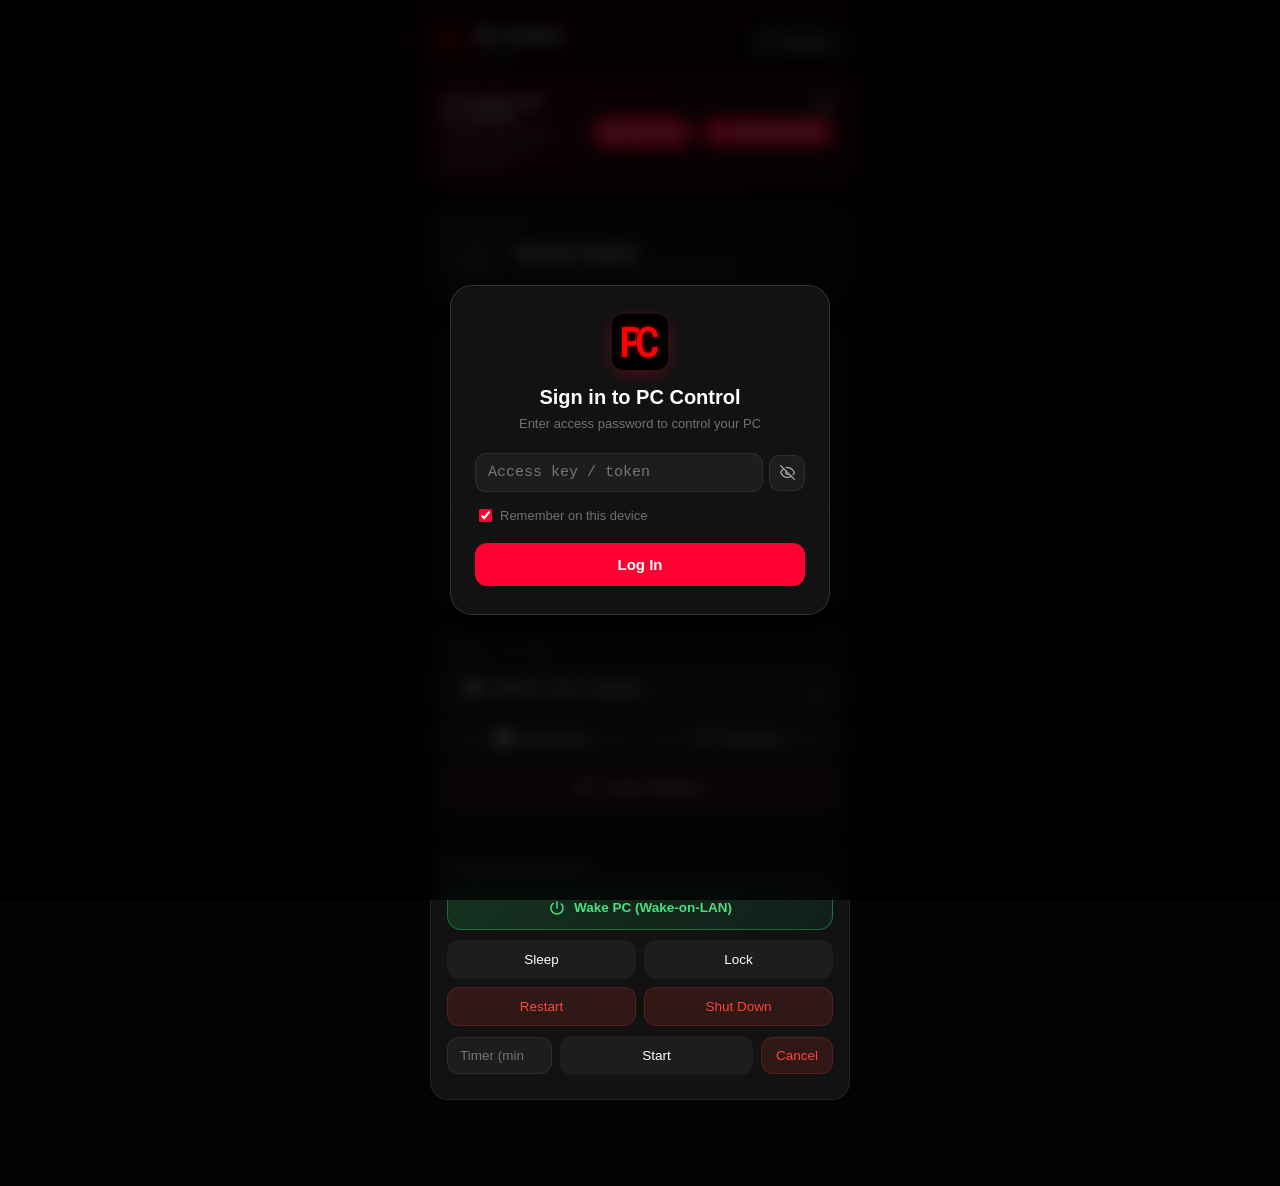
==== commit 1b47d396: "feat: complete optimizations, screen streaming fix with Sunshine/Moonlight integration & report arch" ====
--- a/web/index.html
+++ b/web/index.html
@@ -225,8 +225,9 @@
         </div>
       </div>
       <div class="seg-row">
-        <span class="seg-lbl" data-i18n="screen_lbl_quality">Качество</span>
+        <span class="seg-lbl" data-i18n="screen_lbl_resolution">Разрешение</span>
         <div class="seg-group" id="screenResGroup">
+          <button class="seg-btn" data-val="480" onclick="setScreenOpt('height', 480)">480p</button>
           <button class="seg-btn" data-val="720" onclick="setScreenOpt('height', 720)">720p</button>
           <button class="seg-btn active" data-val="1080" onclick="setScreenOpt('height', 1080)">1080p</button>
           <button class="seg-btn" data-val="0" onclick="setScreenOpt('height', 0)" data-i18n="screen_res_source">Исходное</button>
@@ -235,8 +236,19 @@
       <div class="seg-row">
         <span class="seg-lbl" data-i18n="screen_lbl_fps">Частота</span>
         <div class="seg-group" id="screenFpsGroup">
-          <button class="seg-btn" data-val="30" onclick="setScreenOpt('fps', 30)">30 FPS</button>
-          <button class="seg-btn active" data-val="60" onclick="setScreenOpt('fps', 60)">60 FPS</button>
+          <button class="seg-btn" data-val="30" onclick="setScreenOpt('fps', 30)">30</button>
+          <button class="seg-btn active" data-val="60" onclick="setScreenOpt('fps', 60)">60</button>
+          <button class="seg-btn" data-val="90" onclick="setScreenOpt('fps', 90)">90</button>
+        </div>
+      </div>
+      <div class="seg-row">
+        <span class="seg-lbl" data-i18n="screen_lbl_bitrate">Битрейт</span>
+        <div class="seg-group" id="screenBitrateGroup">
+          <button class="seg-btn active" data-val="0" onclick="setScreenOpt('bitrate', 0)" data-i18n="screen_qual_auto">Авто</button>
+          <button class="seg-btn" data-val="5" onclick="setScreenOpt('bitrate', 5)">5M</button>
+          <button class="seg-btn" data-val="15" onclick="setScreenOpt('bitrate', 15)">15M</button>
+          <button class="seg-btn" data-val="30" onclick="setScreenOpt('bitrate', 30)">30M</button>
+          <button class="seg-btn" data-val="50" onclick="setScreenOpt('bitrate', 50)">50M</button>
         </div>
       </div>
 
@@ -321,7 +333,7 @@
       <div style="display:flex; align-items:center; gap:8px; margin-bottom:8px; padding-bottom:8px; border-bottom:1px solid var(--border);">
         <div style="position:relative; flex:1; display:flex; align-items:center;">
           <svg viewBox="0 0 24 24" style="position:absolute; left:9px; width:14px; height:14px; fill:var(--muted); pointer-events:none;"><path d="M15.5 14h-.79l-.28-.27A6.471 6.471 0 0 0 16 9.5 6.5 6.5 0 1 0 9.5 16c1.61 0 3.09-.59 4.23-1.57l.27.28v.79l5 4.99L20.49 19l-4.99-5zm-6 0C7.01 14 5 11.99 5 9.5S7.01 5 9.5 5 14 7.01 14 9.5 11.99 14 9.5 14z"/></svg>
-          <input type="text" id="procSearchInput" oninput="renderProcessesList()" style="width:100%; background:var(--surface2); border:1px solid var(--border); border-radius:10px; color:var(--text); padding:7px 28px 7px 30px; font-size:12.5px; font-family:var(--font-sans); outline:none;" placeholder="Поиск процесса..." data-i18n-placeholder="proc_search_ph">
+          <input type="text" id="procSearchInput" oninput="onProcSearchInput()" style="width:100%; background:var(--surface2); border:1px solid var(--border); border-radius:10px; color:var(--text); padding:7px 28px 7px 30px; font-size:12.5px; font-family:var(--font-sans); outline:none;" placeholder="Поиск процесса..." data-i18n-placeholder="proc_search_ph">
           <button type="button" id="procSearchClearBtn" onclick="clearProcSearch()" style="position:absolute; right:6px; width:20px; height:20px; padding:0; background:none; border:none; color:var(--muted); font-size:11px; display:none; align-items:center; justify-content:center; cursor:pointer;" title="Очистить">✕</button>
         </div>
         <span id="procCountBadge" style="font-family:var(--font-mono); font-size:11px; color:var(--muted); flex-shrink:0;">—</span>
@@ -492,9 +504,9 @@
     
     <div id="loginErrorBox" style="display:none; padding: 10px 14px; margin-bottom: 16px; border: 1px solid rgba(255, 51, 51, 0.5); background: rgba(255, 51, 51, 0.1); border-radius: 8px; color: #ff5555; font-size: 13px; text-align: left;"></div>
 
-    <form onsubmit="event.preventDefault(); submitLoginForm();" style="width: 100%;">
+    <div style="width: 100%;">
       <div class="conn-field-wrap" style="margin-bottom: 14px;">
-        <input type="password" class="conn-field" id="loginPasswordInput" placeholder="Пароль доступа" data-i18n-placeholder="login_pwd_placeholder" autocomplete="current-password" autofocus style="font-size: 15px; padding-right: 42px;">
+        <input type="text" class="conn-field pwd-masked" id="loginPasswordInput" placeholder="Ключ доступа / токен" data-i18n-placeholder="login_pwd_placeholder" autocomplete="one-time-code" autocorrect="off" autocapitalize="off" spellcheck="false" role="presentation" aria-autocomplete="none" data-lpignore="true" data-1p-ignore="true" data-bwignore="true" data-form-type="other" name="sys_client_auth_code" autofocus style="font-size: 15px; padding-right: 42px;" onkeydown="if(event.key==='Enter'){event.preventDefault();submitLoginForm();}">
         <button type="button" class="conn-sec-btn eye-btn" id="btnEyeLoginPwd" onclick="toggleLoginPwdVisibility()" title="Показать / скрыть">
           <span class="conn-sec-stack">
             <svg class="conn-sec-svg icon-eye-off" viewBox="0 0 24 24" stroke-width="2" stroke-linecap="round" stroke-linejoin="round"><path d="M17.94 17.94A10.07 10.07 0 0 1 12 20c-7 0-11-8-11-8a18.45 18.45 0 0 1 5.06-5.94M9.9 4.24A9.12 9.12 0 0 1 12 4c7 0 11 8 11 8a18.5 18.5 0 0 1-2.16 3.19m-6.72-1.07a3 3 0 1 1-4.24-4.24"></path><line x1="1" y1="1" x2="23" y2="23"></line></svg>
@@ -508,8 +520,8 @@
         <label for="loginRememberCheck" style="cursor: pointer;" data-i18n="login_remember">Запомнить на этом устройстве</label>
       </div>
 
-      <button type="submit" class="btn-ytm-red" id="btnLoginSubmit" style="width: 100%; padding: 12px; font-size: 15px; font-weight: 600;" data-i18n="login_btn">Войти</button>
-    </form>
+      <button type="button" class="btn-ytm-red" id="btnLoginSubmit" onclick="submitLoginForm()" style="width: 100%; padding: 12px; font-size: 15px; font-weight: 600;" data-i18n="login_btn">Войти</button>
+    </div>
   </div>
 </div>
 
@@ -667,7 +679,7 @@
 
       <div class="settings-field-label" data-i18n="server_lan_lbl">IP-адрес домашней сети (Wi-Fi):</div>
       <div class="conn-field-wrap">
-        <input type="password" class="conn-field" id="connLanHostInput" placeholder="http://192.168.0.100:5000" data-i18n-placeholder="server_lan_placeholder" oninput="onLanHostInputChange(this.value)">
+        <input type="text" class="conn-field conn-masked" id="connLanHostInput" placeholder="http://192.168.0.100:5000" data-i18n-placeholder="server_lan_placeholder" oninput="onLanHostInputChange(this.value)" autocomplete="off" autocorrect="off" autocapitalize="off" spellcheck="false" data-lpignore="true">
         <button type="button" class="conn-sec-btn eye-btn" id="btnEyeLanInp" onclick="toggleConnSecret('lanInp')" title="Показать / скрыть">
           <span class="conn-sec-stack">
             <svg class="conn-sec-svg icon-eye-off" viewBox="0 0 24 24" stroke-width="2" stroke-linecap="round" stroke-linejoin="round"><path d="M17.94 17.94A10.07 10.07 0 0 1 12 20c-7 0-11-8-11-8a18.45 18.45 0 0 1 5.06-5.94M9.9 4.24A9.12 9.12 0 0 1 12 4c7 0 11 8 11 8a18.5 18.5 0 0 1-2.16 3.19m-6.72-1.07a3 3 0 1 1-4.24-4.24"></path><line x1="1" y1="1" x2="23" y2="23"></line></svg>
@@ -684,7 +696,7 @@
 
       <div class="settings-field-label" data-i18n="server_vpn_lbl">IP-адрес Tailscale (VPN):</div>
       <div class="conn-field-wrap">
-        <input type="password" class="conn-field" id="connVpnHostInput" placeholder="http://100.64.0.1:5000" data-i18n-placeholder="server_vpn_placeholder">
+        <input type="text" class="conn-field conn-masked" id="connVpnHostInput" placeholder="http://100.64.0.1:5000" data-i18n-placeholder="server_vpn_placeholder" autocomplete="off" autocorrect="off" autocapitalize="off" spellcheck="false" data-lpignore="true">
         <button type="button" class="conn-sec-btn eye-btn" id="btnEyeVpnInp" onclick="toggleConnSecret('vpnInp')" title="Показать / скрыть">
           <span class="conn-sec-stack">
             <svg class="conn-sec-svg icon-eye-off" viewBox="0 0 24 24" stroke-width="2" stroke-linecap="round" stroke-linejoin="round"><path d="M17.94 17.94A10.07 10.07 0 0 1 12 20c-7 0-11-8-11-8a18.45 18.45 0 0 1 5.06-5.94M9.9 4.24A9.12 9.12 0 0 1 12 4c7 0 11 8 11 8a18.5 18.5 0 0 1-2.16 3.19m-6.72-1.07a3 3 0 1 1-4.24-4.24"></path><line x1="1" y1="1" x2="23" y2="23"></line></svg>
@@ -701,7 +713,7 @@
 
       <div class="settings-field-label" data-i18n="server_custom_lbl">Свой IP-адрес или домен сервера:</div>
       <div class="conn-field-wrap">
-        <input type="password" class="conn-field" id="connCustomHostInput" placeholder="например, http://192.168.0.100:5000" data-i18n-placeholder="server_custom_placeholder">
+        <input type="text" class="conn-field conn-masked" id="connCustomHostInput" placeholder="например, http://192.168.0.100:5000" data-i18n-placeholder="server_custom_placeholder" autocomplete="off" autocorrect="off" autocapitalize="off" spellcheck="false" data-lpignore="true">
         <button type="button" class="conn-sec-btn eye-btn" id="btnEyeCustomInp" onclick="toggleConnSecret('customInp')" title="Показать / скрыть">
           <span class="conn-sec-stack">
             <svg class="conn-sec-svg icon-eye-off" viewBox="0 0 24 24" stroke-width="2" stroke-linecap="round" stroke-linejoin="round"><path d="M17.94 17.94A10.07 10.07 0 0 1 12 20c-7 0-11-8-11-8a18.45 18.45 0 0 1 5.06-5.94M9.9 4.24A9.12 9.12 0 0 1 12 4c7 0 11 8 11 8a18.5 18.5 0 0 1-2.16 3.19m-6.72-1.07a3 3 0 1 1-4.24-4.24"></path><line x1="1" y1="1" x2="23" y2="23"></line></svg>
@@ -718,7 +730,7 @@
 
       <div class="settings-field-label" data-i18n="server_mac_lbl">MAC-адрес ПК для Wake-on-LAN:</div>
       <div class="conn-field-wrap">
-        <input type="password" class="conn-field" id="connMacInput" placeholder="например, AA-BB-CC-DD-EE-FF" data-i18n-placeholder="server_mac_placeholder">
+        <input type="text" class="conn-field conn-masked" id="connMacInput" placeholder="например, AA-BB-CC-DD-EE-FF" data-i18n-placeholder="server_mac_placeholder" autocomplete="off" autocorrect="off" autocapitalize="off" spellcheck="false" data-lpignore="true">
         <button type="button" class="conn-sec-btn eye-btn" id="btnEyeMacInp" onclick="toggleConnSecret('macInp')" title="Показать / скрыть">
           <span class="conn-sec-stack">
             <svg class="conn-sec-svg icon-eye-off" viewBox="0 0 24 24" stroke-width="2" stroke-linecap="round" stroke-linejoin="round"><path d="M17.94 17.94A10.07 10.07 0 0 1 12 20c-7 0-11-8-11-8a18.45 18.45 0 0 1 5.06-5.94M9.9 4.24A9.12 9.12 0 0 1 12 4c7 0 11 8 11 8a18.5 18.5 0 0 1-2.16 3.19m-6.72-1.07a3 3 0 1 1-4.24-4.24"></path><line x1="1" y1="1" x2="23" y2="23"></line></svg>
@@ -735,7 +747,7 @@
 
       <div class="settings-field-label" data-i18n="server_token_lbl">Пароль доступа к серверу:</div>
       <div class="conn-field-wrap">
-        <input type="password" class="conn-field" id="connTokenInput" placeholder="Пароль (по умолчанию вшит)" data-i18n-placeholder="server_token_placeholder">
+        <input type="text" class="conn-field conn-masked" id="connTokenInput" placeholder="Пароль (по умолчанию вшит)" data-i18n-placeholder="server_token_placeholder" autocomplete="off" autocorrect="off" autocapitalize="off" spellcheck="false" data-lpignore="true">
         <button type="button" class="conn-sec-btn eye-btn" id="btnEyeTokenInp" onclick="toggleConnSecret('tokenInp')" title="Показать / скрыть">
           <span class="conn-sec-stack">
             <svg class="conn-sec-svg icon-eye-off" viewBox="0 0 24 24" stroke-width="2" stroke-linecap="round" stroke-linejoin="round"><path d="M17.94 17.94A10.07 10.07 0 0 1 12 20c-7 0-11-8-11-8a18.45 18.45 0 0 1 5.06-5.94M9.9 4.24A9.12 9.12 0 0 1 12 4c7 0 11 8 11 8a18.5 18.5 0 0 1-2.16 3.19m-6.72-1.07a3 3 0 1 1-4.24-4.24"></path><line x1="1" y1="1" x2="23" y2="23"></line></svg>
@@ -756,7 +768,7 @@
 
       <div class="settings-field-label" data-i18n="server_relay_lbl">Ретранслятор включения (WOL в Tailscale):</div>
       <div class="conn-field-wrap">
-        <input type="password" class="conn-field" id="connRelayInput" placeholder="http://100.64.0.2:5050" data-i18n-placeholder="server_relay_placeholder">
+        <input type="text" class="conn-field conn-masked" id="connRelayInput" placeholder="http://100.64.0.2:5050" data-i18n-placeholder="server_relay_placeholder" autocomplete="off" autocorrect="off" autocapitalize="off" spellcheck="false" data-lpignore="true">
         <button type="button" class="conn-sec-btn eye-btn" id="btnEyeRelayInp" onclick="toggleConnSecret('relayInp')" title="Показать / скрыть">
           <span class="conn-sec-stack">
             <svg class="conn-sec-svg icon-eye-off" viewBox="0 0 24 24" stroke-width="2" stroke-linecap="round" stroke-linejoin="round"><path d="M17.94 17.94A10.07 10.07 0 0 1 12 20c-7 0-11-8-11-8a18.45 18.45 0 0 1 5.06-5.94M9.9 4.24A9.12 9.12 0 0 1 12 4c7 0 11 8 11 8a18.5 18.5 0 0 1-2.16 3.19m-6.72-1.07a3 3 0 1 1-4.24-4.24"></path><line x1="1" y1="1" x2="23" y2="23"></line></svg>
--- a/web/css/styles.css
+++ b/web/css/styles.css
@@ -616,6 +616,14 @@
   .conn-field-wrap .conn-field{
     margin-bottom:0; flex:1; min-width:0;
   }
+  .conn-field.conn-masked{
+    -webkit-text-security:disc !important;
+    text-security:disc !important;
+  }
+  .conn-field.conn-masked.conn-revealed{
+    -webkit-text-security:none !important;
+    text-security:none !important;
+  }
   .conn-sec-btn{
     width:36px !important; height:36px !important; min-width:36px !important; max-width:36px !important;
     padding:0 !important; margin:0 !important; border-radius:10px !important;
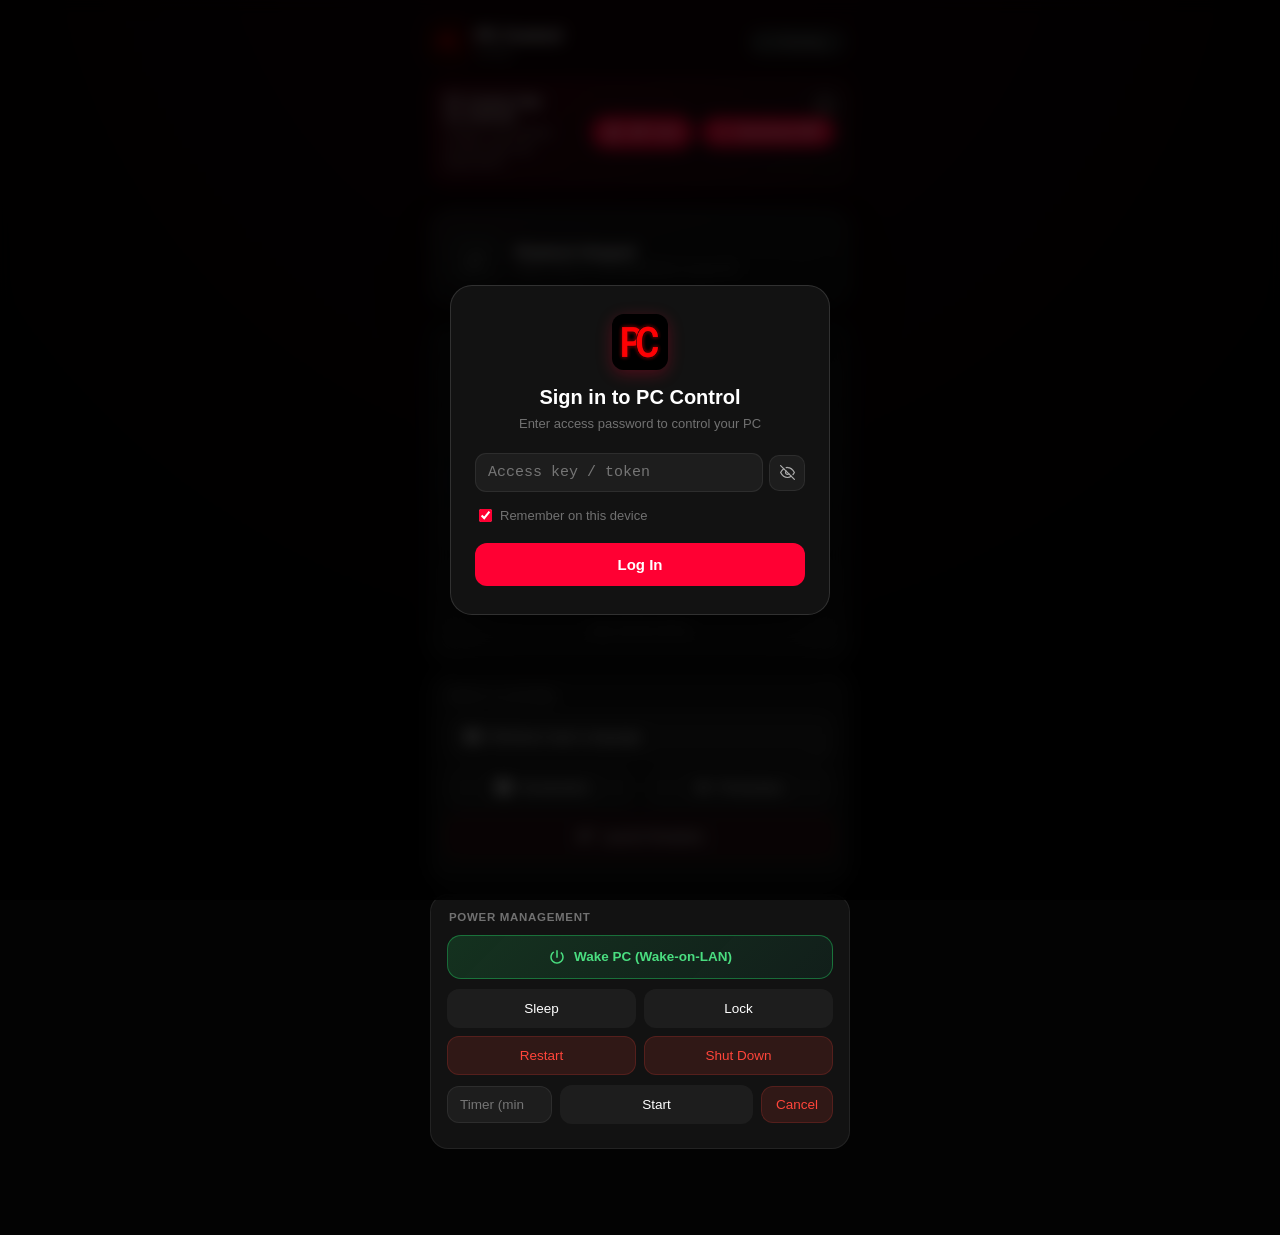
==== commit d6ebef61: "feat(control): implement PC Control mode with transparent touchpad, custom keyboard, mic streaming, " ====
--- a/web/index.html
+++ b/web/index.html
@@ -37,7 +37,7 @@
         <span class="brand-sub" data-i18n="brand_sub">Настройки</span>
       </div>
     </div>
-    <div class="status-pill" id="statusPill">
+    <div class="status-pill" id="statusPill" onclick="manualReconnect()" role="button" tabindex="0" title="Нажмите для проверки связи">
       <span class="dot" id="dot"></span>
       <span id="pctext" data-i18n="status_checking">Проверка...</span>
     </div>
@@ -49,7 +49,10 @@
       <div style="font-weight:600; font-size:12.5px; color:#fca5a5;" data-i18n="offline_title">ПК не отвечает (выключен или в режиме ожидания)</div>
       <div style="font-size:11px; color:rgba(255,255,255,0.6);" data-i18n="offline_sub">Если телефон подключён к домашней сети Wi‑Fi, нажмите для включения</div>
     </div>
-    <button class="offline-wol-quick" onclick="triggerWakeOnLan()" data-i18n="offline_btn">Включить</button>
+    <div style="display:flex; gap:8px; align-items:center;">
+      <button class="offline-wol-quick" style="background:rgba(255,255,255,0.15); border:1px solid rgba(255,255,255,0.25); color:#fff;" onclick="manualReconnect()" data-i18n="offline_retry">Повторить</button>
+      <button class="offline-wol-quick" onclick="triggerWakeOnLan()" data-i18n="offline_btn">Включить</button>
+    </div>
   </div>
 
   <!-- Баннер скачивания независимого Android-приложения (.apk) — виден только в браузере -->
@@ -208,6 +211,12 @@
       </button>
     </div>
     <div style="margin-top:8px;">
+      <button id="pcControlBtn" class="btn-pc-control" onclick="startPcControlMode()">
+        <svg viewBox="0 0 24 24"><path d="M20 18c1.1 0 1.99-.9 1.99-2L22 5c0-1.1-.9-2-2-2H4c-1.1 0-2 .9-2 2v11c0 1.1.9 2 2 2H0c0 1.1.9 2 2 2h20c1.1 0 2-.9 2-2h-4zM4 5h16v11H4V5zm8 14c-.55 0-1-.45-1-1s.45-1 1-1 1 .45 1 1-.45 1-1 1z"/></svg>
+        <span id="pcControlBtnText" data-i18n="btn_pc_control">Управление ПК</span>
+      </button>
+    </div>
+    <div style="margin-top:8px;">
       <button id="screenPanelBtn" onclick="toggleScreenPanel()">
         <svg viewBox="0 0 24 24"><path d="M21 3H3c-1.1 0-2 .9-2 2v12c0 1.1.9 2 2 2h5v2h8v-2h5c1.1 0 1.99-.9 1.99-2L23 5c0-1.1-.9-2-2-2zm0 14H3V5h18v12z"/></svg>
         <span id="screenPanelBtnText" data-i18n="btn_screen_share">Демонстрация экрана</span>
@@ -216,59 +225,66 @@
 
     <!-- Панель настроек и просмотра демонстрации экрана -->
     <div class="screen-panel" id="screenPanel">
-      <div class="seg-row">
-        <span class="seg-lbl" data-i18n="screen_lbl_monitor">Экран</span>
-        <div class="seg-group" id="screenMonGroup">
-          <button class="seg-btn active" onclick="setScreenOpt('monitor', 1)" data-i18n="screen_mon_1">Экран 1</button>
-          <button class="seg-btn" onclick="setScreenOpt('monitor', 2)" data-i18n="screen_mon_2">Экран 2</button>
-          <button class="seg-btn" onclick="setScreenOpt('monitor', 0)" data-i18n="screen_mon_all">Все экраны</button>
-        </div>
-      </div>
-      <div class="seg-row">
-        <span class="seg-lbl" data-i18n="screen_lbl_resolution">Разрешение</span>
-        <div class="seg-group" id="screenResGroup">
-          <button class="seg-btn" data-val="480" onclick="setScreenOpt('height', 480)">480p</button>
-          <button class="seg-btn" data-val="720" onclick="setScreenOpt('height', 720)">720p</button>
-          <button class="seg-btn active" data-val="1080" onclick="setScreenOpt('height', 1080)">1080p</button>
-          <button class="seg-btn" data-val="0" onclick="setScreenOpt('height', 0)" data-i18n="screen_res_source">Исходное</button>
-        </div>
-      </div>
-      <div class="seg-row">
-        <span class="seg-lbl" data-i18n="screen_lbl_fps">Частота</span>
-        <div class="seg-group" id="screenFpsGroup">
-          <button class="seg-btn" data-val="30" onclick="setScreenOpt('fps', 30)">30</button>
-          <button class="seg-btn active" data-val="60" onclick="setScreenOpt('fps', 60)">60</button>
-          <button class="seg-btn" data-val="90" onclick="setScreenOpt('fps', 90)">90</button>
-        </div>
-      </div>
-      <div class="seg-row">
-        <span class="seg-lbl" data-i18n="screen_lbl_bitrate">Битрейт</span>
-        <div class="seg-group" id="screenBitrateGroup">
-          <button class="seg-btn active" data-val="0" onclick="setScreenOpt('bitrate', 0)" data-i18n="screen_qual_auto">Авто</button>
-          <button class="seg-btn" data-val="5" onclick="setScreenOpt('bitrate', 5)">5M</button>
-          <button class="seg-btn" data-val="15" onclick="setScreenOpt('bitrate', 15)">15M</button>
-          <button class="seg-btn" data-val="30" onclick="setScreenOpt('bitrate', 30)">30M</button>
-          <button class="seg-btn" data-val="50" onclick="setScreenOpt('bitrate', 50)">50M</button>
-        </div>
-      </div>
-
-      <!-- Локальная громкость потока демонстрации на телефоне -->
-      <div class="sys-vol-row" style="margin-top:10px;">
-        <button class="ytm-vol-btn" id="screenMuteBtn" onclick="toggleStreamMute()" title="Громкость потока на телефоне" data-i18n-title="screen_stream_vol_tip">
-          <svg id="screenVolIcon" viewBox="0 0 24 24"><path d="M3 9v6h4l5 5V4L7 9H3zm13.5 3c0-1.77-1.02-3.29-2.5-4.03v8.05c1.48-.73 2.5-2.25 2.5-4.02zM14 3.23v2.06c2.89.86 5 3.54 5 6.71s-2.11 5.85-5 6.71v2.06c4.01-.91 7-4.49 7-8.77s-2.99-7.86-7-8.77z"/></svg>
-        </button>
-        <div class="slider-zone" id="screenVolZone">
-          <input type="range" id="screenVolSlider" class="safe-range" min="0" max="100" step="1" value="50">
-        </div>
-        <div class="ytm-vol-val" id="screenVolVal">50%</div>
-      </div>
-
-      <div class="screen-actions">
+      <div class="screen-actions" style="margin-bottom:12px;">
         <button id="screenStartBtn" class="btn-ytm-red" onclick="toggleScreenStream()">
           <svg viewBox="0 0 24 24"><path d="M8 5v14l11-7z"/></svg>
           <span id="screenStartText" data-i18n="btn_start_screen">Запустить трансляцию</span>
         </button>
       </div>
+
+      <details class="screen-prelaunch-details" style="background:rgba(255,255,255,0.03); border:1px solid var(--border); border-radius:12px; padding:8px 12px; margin-bottom:12px;">
+        <summary style="cursor:pointer; color:var(--subtext); font-size:12.5px; font-weight:600; outline:none; user-select:none; padding:4px 0;">
+          ⚙ Предварительные параметры (экран, FPS, битрейт)
+        </summary>
+        <div style="margin-top:10px;">
+          <div class="seg-row">
+            <span class="seg-lbl" data-i18n="screen_lbl_monitor">Экран</span>
+            <div class="seg-group" id="screenMonGroup">
+              <button class="seg-btn active" onclick="setScreenOpt('monitor', 1)" data-i18n="screen_mon_1">Экран 1</button>
+              <button class="seg-btn" onclick="setScreenOpt('monitor', 2)" data-i18n="screen_mon_2">Экран 2</button>
+              <button class="seg-btn" onclick="setScreenOpt('monitor', 0)" data-i18n="screen_mon_all">Все экраны</button>
+            </div>
+          </div>
+          <div class="seg-row">
+            <span class="seg-lbl" data-i18n="screen_lbl_resolution">Разрешение</span>
+            <div class="seg-group" id="screenResGroup">
+              <button class="seg-btn" data-val="480" onclick="setScreenOpt('height', 480)">480p</button>
+              <button class="seg-btn" data-val="720" onclick="setScreenOpt('height', 720)">720p</button>
+              <button class="seg-btn active" data-val="1080" onclick="setScreenOpt('height', 1080)">1080p</button>
+              <button class="seg-btn" data-val="0" onclick="setScreenOpt('height', 0)" data-i18n="screen_res_source">Исходное</button>
+            </div>
+          </div>
+          <div class="seg-row">
+            <span class="seg-lbl" data-i18n="screen_lbl_fps">Частота</span>
+            <div class="seg-group" id="screenFpsGroup">
+              <button class="seg-btn" data-val="30" onclick="setScreenOpt('fps', 30)">30</button>
+              <button class="seg-btn active" data-val="60" onclick="setScreenOpt('fps', 60)">60</button>
+              <button class="seg-btn" data-val="90" onclick="setScreenOpt('fps', 90)">90</button>
+            </div>
+          </div>
+          <div class="seg-row">
+            <span class="seg-lbl" data-i18n="screen_lbl_bitrate">Битрейт</span>
+            <div class="seg-group" id="screenBitrateGroup">
+              <button class="seg-btn active" data-val="0" onclick="setScreenOpt('bitrate', 0)" data-i18n="screen_qual_auto">Авто</button>
+              <button class="seg-btn" data-val="5" onclick="setScreenOpt('bitrate', 5)">5M</button>
+              <button class="seg-btn" data-val="15" onclick="setScreenOpt('bitrate', 15)">15M</button>
+              <button class="seg-btn" data-val="30" onclick="setScreenOpt('bitrate', 30)">30M</button>
+              <button class="seg-btn" data-val="50" onclick="setScreenOpt('bitrate', 50)">50M</button>
+            </div>
+          </div>
+
+          <!-- Локальная громкость потока демонстрации на телефоне -->
+          <div class="sys-vol-row" style="margin-top:10px;">
+            <button class="ytm-vol-btn" id="screenMuteBtn" onclick="toggleStreamMute()" title="Громкость потока на телефоне" data-i18n-title="screen_stream_vol_tip">
+              <svg id="screenVolIcon" viewBox="0 0 24 24"><path d="M3 9v6h4l5 5V4L7 9H3zm13.5 3c0-1.77-1.02-3.29-2.5-4.03v8.05c1.48-.73 2.5-2.25 2.5-4.02zM14 3.23v2.06c2.89.86 5 3.54 5 6.71s-2.11 5.85-5 6.71v2.06c4.01-.91 7-4.49 7-8.77s-2.99-7.86-7-8.77z"/></svg>
+            </button>
+            <div class="slider-zone" id="screenVolZone">
+              <input type="range" id="screenVolSlider" class="safe-range" min="0" max="100" step="1" value="50">
+            </div>
+            <div class="ytm-vol-val" id="screenVolVal">50%</div>
+          </div>
+        </div>
+      </details>
 
       <div class="screen-stage" id="screenStage" ondblclick="fullscreenScreen()">
         <div class="screen-badge">
--- a/web/css/styles.css
+++ b/web/css/styles.css
@@ -113,6 +113,27 @@
   }
   button.danger-soft:hover{background:rgba(255,69,58,0.22);}
 
+  /* ---- Кнопка режима «Управление ПК» ---- */
+  button.btn-pc-control{
+    border:1px solid rgba(56,189,248,0.24);
+    background:linear-gradient(135deg, rgba(56,189,248,0.08), var(--surface2));
+    color:var(--text);
+    transition:all .2s ease;
+  }
+  button.btn-pc-control:hover{
+    background:linear-gradient(135deg, rgba(56,189,248,0.16), var(--surface3));
+    border-color:rgba(56,189,248,0.45);
+  }
+  button.btn-pc-control:active{
+    transform:scale(0.97);
+  }
+  button.btn-pc-control.active{
+    background:rgba(56,189,248,0.18) !important;
+    border-color:#38bdf8 !important;
+    color:#ffffff !important;
+    box-shadow:0 0 16px rgba(56,189,248,0.28);
+  }
+
   /* ---- Кнопка фонового режима (Background Mode) ---- */
   button.bg-mode-btn{
     border:1px solid rgba(255,255,255,0.14);
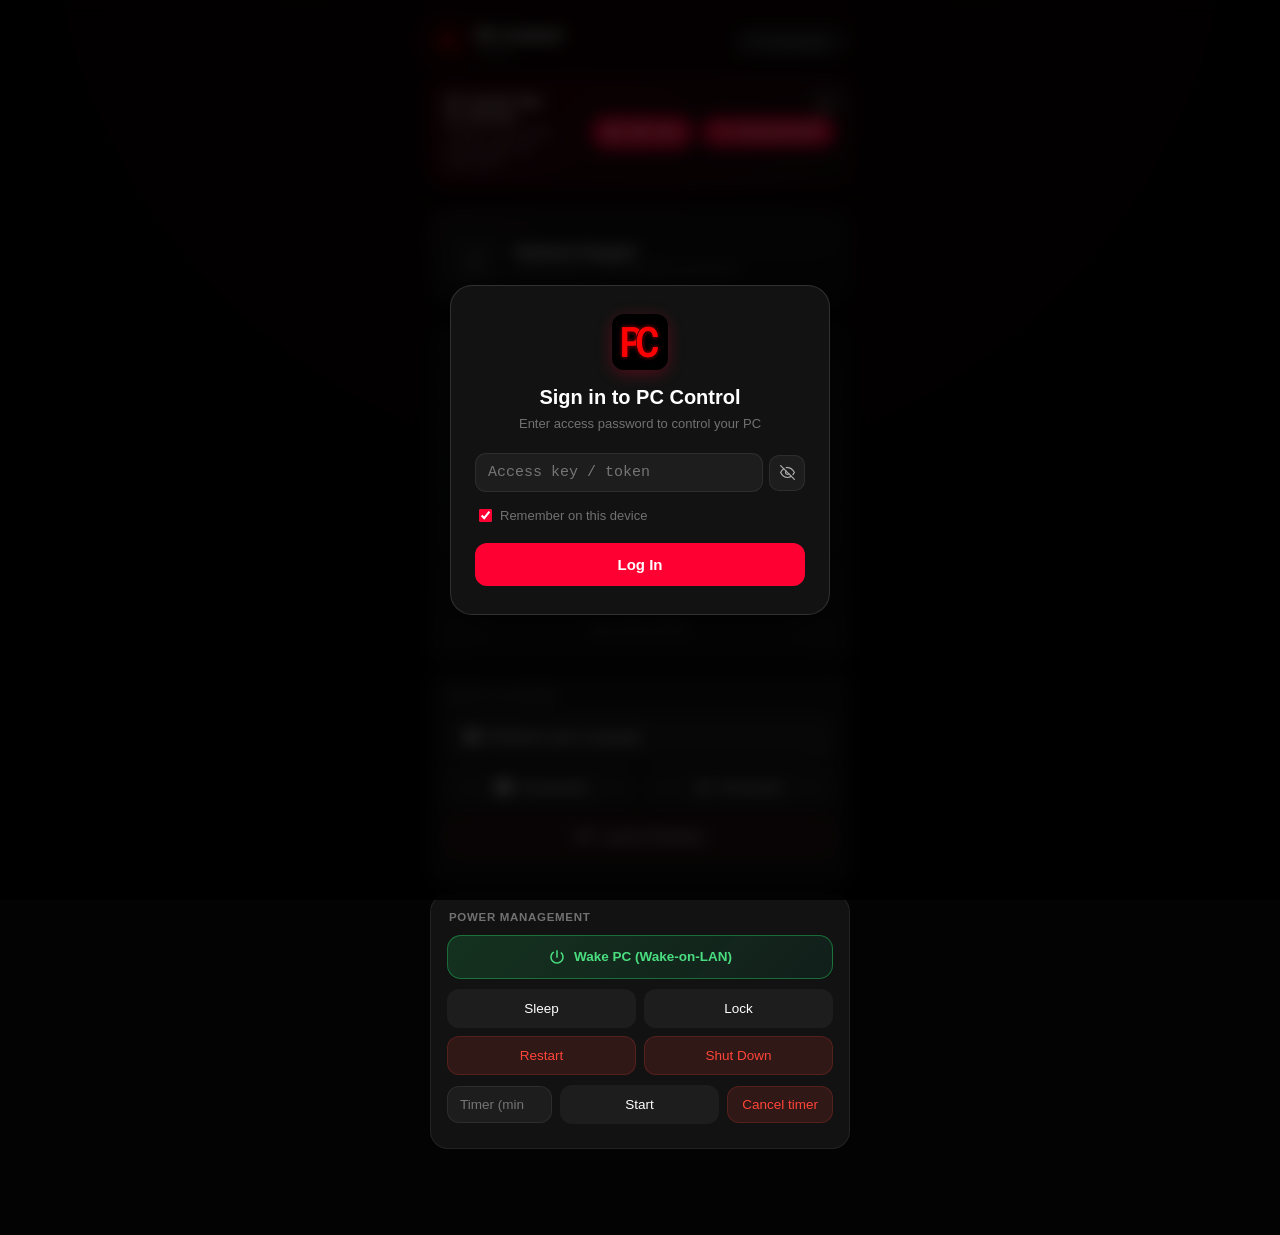
==== commit 744fbbd9: "release: v2.4.4 - USB connection, QA fixes, i18n, security hardening - USB cable connection (adb rev" ====
--- a/web/index.html
+++ b/web/index.html
@@ -37,7 +37,7 @@
         <span class="brand-sub" data-i18n="brand_sub">Настройки</span>
       </div>
     </div>
-    <div class="status-pill" id="statusPill" onclick="manualReconnect()" role="button" tabindex="0" title="Нажмите для проверки связи">
+    <div class="status-pill" id="statusPill" onclick="manualReconnect()" role="button" tabindex="0" title="Нажмите для проверки связи" data-i18n-title="tip_conn_check">
       <span class="dot" id="dot"></span>
       <span id="pctext" data-i18n="status_checking">Проверка...</span>
     </div>
@@ -69,7 +69,7 @@
         <svg width="14" height="14" viewBox="0 0 24 24" fill="currentColor"><path d="M3 3h8v8H3zm2 2v4h4V5zm8-2h8v8h-8zm2 2v4h4V5zM3 13h8v8H3zm2 2v4h4v-4zm13-2h3v2h-3zm-5 0h2v3h-2zm2 3h3v2h-3zm-2 2h2v3h-2zm5 1h3v2h-3zm-3 2h3v1h-3z"/></svg>
         <span data-i18n="apk_btn_qr">QR-код</span>
       </button>
-      <a class="apk-dl-btn" href="/download/apk" download="PC_Control.apk">
+      <a class="apk-dl-btn" href="/download/apk" download="PC_Control.apk" onclick="return downloadApkWithTicket(event)">
         <svg width="14" height="14" viewBox="0 0 24 24" fill="currentColor"><path d="M19 9h-4V3H9v6H5l7 7 7-7zM5 18v2h14v-2H5z"/></svg>
         <span data-i18n="apk_btn_dl">Скачать APK</span>
       </a>
@@ -177,7 +177,7 @@
           </div>
           <div style="display:flex; align-items:center; gap:6px;">
             <span id="queueCount" style="font-family:var(--font-mono); font-size:11px; color:var(--subtext);"></span>
-            <button class="btn-icon" id="queueScrollActiveBtn" onclick="scrollQueueToActive(true)" title="К текущему треку" style="width:24px; height:24px; padding:0; display:flex; align-items:center; justify-content:center; background:transparent; border:none; color:var(--subtext); cursor:pointer;">
+            <button class="btn-icon" id="queueScrollActiveBtn" onclick="scrollQueueToActive(true)" title="К текущему треку" data-i18n-title="queue_to_current_tip" style="width:24px; height:24px; padding:0; display:flex; align-items:center; justify-content:center; background:transparent; border:none; color:var(--subtext); cursor:pointer;">
               <svg width="14" height="14" viewBox="0 0 24 24"><path d="M12 8c-2.21 0-4 1.79-4 4s1.79 4 4 4 4-1.79 4-4-1.79-4-4-4zm8.94 3A8.994 8.994 0 0 0 13 3.06V1h-2v2.06A8.994 8.994 0 0 0 3.06 11H1v2h2.06A8.994 8.994 0 0 0 11 20.94V23h2v-2.06A8.994 8.994 0 0 0 20.94 13H23v-2h-2.06zM12 19c-3.87 0-7-3.13-7-7s3.13-7 7-7 7 3.13 7 7-3.13 7-7 7z"/></svg>
             </button>
             <button class="btn-icon" id="queueRefreshBtn" onclick="refreshQueueExplicit()" title="Обновить список очереди" data-i18n-title="queue_refresh_tip" style="width:24px; height:24px; padding:0; display:flex; align-items:center; justify-content:center; background:transparent; border:none; color:var(--subtext); cursor:pointer;">
@@ -232,11 +232,15 @@
         </button>
       </div>
 
-      <details class="screen-prelaunch-details" style="background:rgba(255,255,255,0.03); border:1px solid var(--border); border-radius:12px; padding:8px 12px; margin-bottom:12px;">
-        <summary style="cursor:pointer; color:var(--subtext); font-size:12.5px; font-weight:600; outline:none; user-select:none; padding:4px 0;">
-          ⚙ Предварительные параметры (экран, FPS, битрейт)
-        </summary>
-        <div style="margin-top:10px;">
+      <!-- Предварительные параметры: один пункт, по нажатию плавно раскрывается блок экрана/FPS/битрейта -->
+      <div class="prelaunch" id="screenPrelaunch">
+        <button type="button" class="prelaunch-toggle" id="screenPrelaunchToggle" onclick="togglePrelaunch()" aria-expanded="false" aria-controls="screenPrelaunchBody">
+          <svg class="prelaunch-ic" viewBox="0 0 24 24"><path d="M3 17v2h6v-2H3zM3 5v2h10V5H3zm10 16v-2h8v-2h-8v-2h-2v6h2zM7 9v2H3v2h4v2h2V9H7zm14 4v-2H11v2h10zm-6-4h2V7h4V5h-4V3h-2v6z"/></svg>
+          <span class="prelaunch-title" data-i18n="screen_prelaunch_title">Предварительные параметры</span>
+          <svg class="prelaunch-chev" viewBox="0 0 24 24"><path d="M7.41 8.59 12 13.17l4.59-4.58L18 10l-6 6-6-6z"/></svg>
+        </button>
+        <div class="prelaunch-body" id="screenPrelaunchBody" role="region">
+        <div class="prelaunch-inner">
           <div class="seg-row">
             <span class="seg-lbl" data-i18n="screen_lbl_monitor">Экран</span>
             <div class="seg-group" id="screenMonGroup">
@@ -279,12 +283,13 @@
               <svg id="screenVolIcon" viewBox="0 0 24 24"><path d="M3 9v6h4l5 5V4L7 9H3zm13.5 3c0-1.77-1.02-3.29-2.5-4.03v8.05c1.48-.73 2.5-2.25 2.5-4.02zM14 3.23v2.06c2.89.86 5 3.54 5 6.71s-2.11 5.85-5 6.71v2.06c4.01-.91 7-4.49 7-8.77s-2.99-7.86-7-8.77z"/></svg>
             </button>
             <div class="slider-zone" id="screenVolZone">
-              <input type="range" id="screenVolSlider" class="safe-range" min="0" max="100" step="1" value="50">
+              <input type="range" id="screenVolSlider" class="safe-range" min="0" max="200" step="1" value="50">
             </div>
             <div class="ytm-vol-val" id="screenVolVal">50%</div>
           </div>
         </div>
-      </details>
+        </div>
+      </div>
 
       <div class="screen-stage" id="screenStage" ondblclick="fullscreenScreen()">
         <div class="screen-badge">
@@ -292,7 +297,7 @@
           <span id="screenBadgeText">LIVE · Экран 1 · 1080p · 60 FPS</span>
         </div>
         <video id="screenVideo" autoplay playsinline muted></video>
-        <img id="screenImg" alt="Экран ПК" style="display:none;">
+        <img id="screenImg" alt="Экран ПК" data-i18n-alt="screen_img_alt" style="display:none;">
         <button class="screen-fs-btn" onclick="fullscreenScreen(event)" title="Полноэкранный режим" data-i18n-title="screen_fs_tip">
           <svg viewBox="0 0 24 24"><path d="M7 14H5v5h5v-2H7v-3zm-2-4h2V7h3V5H5v5zm12 7h-3v2h5v-5h-2v3zM14 5v2h3v3h2V5h-5z"/></svg>
         </button>
@@ -350,7 +355,7 @@
         <div style="position:relative; flex:1; display:flex; align-items:center;">
           <svg viewBox="0 0 24 24" style="position:absolute; left:9px; width:14px; height:14px; fill:var(--muted); pointer-events:none;"><path d="M15.5 14h-.79l-.28-.27A6.471 6.471 0 0 0 16 9.5 6.5 6.5 0 1 0 9.5 16c1.61 0 3.09-.59 4.23-1.57l.27.28v.79l5 4.99L20.49 19l-4.99-5zm-6 0C7.01 14 5 11.99 5 9.5S7.01 5 9.5 5 14 7.01 14 9.5 11.99 14 9.5 14z"/></svg>
           <input type="text" id="procSearchInput" oninput="onProcSearchInput()" style="width:100%; background:var(--surface2); border:1px solid var(--border); border-radius:10px; color:var(--text); padding:7px 28px 7px 30px; font-size:12.5px; font-family:var(--font-sans); outline:none;" placeholder="Поиск процесса..." data-i18n-placeholder="proc_search_ph">
-          <button type="button" id="procSearchClearBtn" onclick="clearProcSearch()" style="position:absolute; right:6px; width:20px; height:20px; padding:0; background:none; border:none; color:var(--muted); font-size:11px; display:none; align-items:center; justify-content:center; cursor:pointer;" title="Очистить">✕</button>
+          <button type="button" id="procSearchClearBtn" onclick="clearProcSearch()" style="position:absolute; right:6px; width:20px; height:20px; padding:0; background:none; border:none; color:var(--muted); font-size:11px; display:none; align-items:center; justify-content:center; cursor:pointer;" title="Очистить" data-i18n-title="tip_clear">✕</button>
         </div>
         <span id="procCountBadge" style="font-family:var(--font-mono); font-size:11px; color:var(--muted); flex-shrink:0;">—</span>
         <button type="button" onclick="loadProcessesList()" style="width:auto; padding:6px 10px; font-size:11.5px; border-radius:8px; flex-shrink:0;" title="Обновить" data-i18n-title="proc_refresh_tip">
@@ -410,7 +415,7 @@
           <div style="font-size:11px; color:var(--subtext);" data-i18n="presets_modal_sub">Цепочки автозапуска программ, сайтов и пауз</div>
         </div>
       </div>
-      <button class="settings-modal-close" onclick="closePresetsModal()" title="Закрыть">✕</button>
+      <button class="settings-modal-close" onclick="closePresetsModal()" title="Закрыть" data-i18n-title="tip_close">✕</button>
     </div>
 
     <!-- Режим 1: Список сценариев -->
@@ -482,10 +487,10 @@
             <span style="font-size:12.5px; color:var(--subtext);" data-i18n="preset_delay_lbl">секунд задержки</span>
           </div>
           <div style="display:flex; gap:6px; margin-bottom:8px;">
-            <button type="button" class="settings-sec-btn" onclick="document.getElementById('stepDelaySecInput').value=1" style="flex:1; padding:5px;">1 сек</button>
-            <button type="button" class="settings-sec-btn" onclick="document.getElementById('stepDelaySecInput').value=3" style="flex:1; padding:5px;">3 сек</button>
-            <button type="button" class="settings-sec-btn" onclick="document.getElementById('stepDelaySecInput').value=5" style="flex:1; padding:5px;">5 сек</button>
-            <button type="button" class="settings-sec-btn" onclick="document.getElementById('stepDelaySecInput').value=10" style="flex:1; padding:5px;">10 сек</button>
+            <button type="button" class="settings-sec-btn" onclick="document.getElementById('stepDelaySecInput').value=1" style="flex:1; padding:5px;" data-i18n-n="1" data-i18n="delay_sec_short">1 сек</button>
+            <button type="button" class="settings-sec-btn" onclick="document.getElementById('stepDelaySecInput').value=3" style="flex:1; padding:5px;" data-i18n-n="3" data-i18n="delay_sec_short">3 сек</button>
+            <button type="button" class="settings-sec-btn" onclick="document.getElementById('stepDelaySecInput').value=5" style="flex:1; padding:5px;" data-i18n-n="5" data-i18n="delay_sec_short">5 сек</button>
+            <button type="button" class="settings-sec-btn" onclick="document.getElementById('stepDelaySecInput').value=10" style="flex:1; padding:5px;" data-i18n-n="10" data-i18n="delay_sec_short">10 сек</button>
           </div>
           <button type="button" class="settings-sec-btn" id="btnSubmitDelayStep" onclick="addDelayStepFromInputs()" style="width:100%; padding:8px 10px;" data-i18n="preset_btn_add_step">+ Добавить в цепочку</button>
         </div>
@@ -523,7 +528,7 @@
     <div style="width: 100%;">
       <div class="conn-field-wrap" style="margin-bottom: 14px;">
         <input type="text" class="conn-field pwd-masked" id="loginPasswordInput" placeholder="Ключ доступа / токен" data-i18n-placeholder="login_pwd_placeholder" autocomplete="one-time-code" autocorrect="off" autocapitalize="off" spellcheck="false" role="presentation" aria-autocomplete="none" data-lpignore="true" data-1p-ignore="true" data-bwignore="true" data-form-type="other" name="sys_client_auth_code" autofocus style="font-size: 15px; padding-right: 42px;" onkeydown="if(event.key==='Enter'){event.preventDefault();submitLoginForm();}">
-        <button type="button" class="conn-sec-btn eye-btn" id="btnEyeLoginPwd" onclick="toggleLoginPwdVisibility()" title="Показать / скрыть">
+        <button type="button" class="conn-sec-btn eye-btn" id="btnEyeLoginPwd" onclick="toggleLoginPwdVisibility()" title="Показать / скрыть" data-i18n-title="tip_show_hide">
           <span class="conn-sec-stack">
             <svg class="conn-sec-svg icon-eye-off" viewBox="0 0 24 24" stroke-width="2" stroke-linecap="round" stroke-linejoin="round"><path d="M17.94 17.94A10.07 10.07 0 0 1 12 20c-7 0-11-8-11-8a18.45 18.45 0 0 1 5.06-5.94M9.9 4.24A9.12 9.12 0 0 1 12 4c7 0 11 8 11 8a18.5 18.5 0 0 1-2.16 3.19m-6.72-1.07a3 3 0 1 1-4.24-4.24"></path><line x1="1" y1="1" x2="23" y2="23"></line></svg>
             <svg class="conn-sec-svg icon-eye-on" viewBox="0 0 24 24" stroke-width="2" stroke-linecap="round" stroke-linejoin="round"><path d="M1 12s4-8 11-8 11 8 11 8-4 8-11 8-11-8-11-8z"></path><circle cx="12" cy="12" r="3"></circle></svg>
@@ -619,7 +624,7 @@
             <span class="conn-opt-url" id="connAutoUrlText" data-i18n="server_mode_auto_sub">Дом (••••••••••••) ↔ Интернет (••••••••••••)</span>
           </div>
           <div class="conn-opt-right">
-            <span role="button" tabindex="0" class="conn-sec-btn compact eye-btn" id="btnEyeConnAuto" onclick="event.stopPropagation(); toggleConnSecret('autoCard')" title="Показать / скрыть">
+            <span role="button" tabindex="0" class="conn-sec-btn compact eye-btn" id="btnEyeConnAuto" onclick="event.stopPropagation(); toggleConnSecret('autoCard')" title="Показать / скрыть" data-i18n-title="tip_show_hide">
               <span class="conn-sec-stack">
                 <svg class="conn-sec-svg icon-eye-off" viewBox="0 0 24 24" stroke-width="2" stroke-linecap="round" stroke-linejoin="round"><path d="M17.94 17.94A10.07 10.07 0 0 1 12 20c-7 0-11-8-11-8a18.45 18.45 0 0 1 5.06-5.94M9.9 4.24A9.12 9.12 0 0 1 12 4c7 0 11 8 11 8a18.5 18.5 0 0 1-2.16 3.19m-6.72-1.07a3 3 0 1 1-4.24-4.24"></path><line x1="1" y1="1" x2="23" y2="23"></line></svg>
                 <svg class="conn-sec-svg icon-eye-on" viewBox="0 0 24 24" stroke-width="2" stroke-linecap="round" stroke-linejoin="round"><path d="M1 12s4-8 11-8 11 8 11 8-4 8-11 8-11-8-11-8z"></path><circle cx="12" cy="12" r="3"></circle></svg>
@@ -634,13 +639,13 @@
             <span class="conn-opt-url" id="connLanUrlText">••••••••••••</span>
           </div>
           <div class="conn-opt-right">
-            <span role="button" tabindex="0" class="conn-sec-btn compact eye-btn" id="btnEyeConnLan" onclick="event.stopPropagation(); toggleConnSecret('lanCard')" title="Показать / скрыть">
+            <span role="button" tabindex="0" class="conn-sec-btn compact eye-btn" id="btnEyeConnLan" onclick="event.stopPropagation(); toggleConnSecret('lanCard')" title="Показать / скрыть" data-i18n-title="tip_show_hide">
               <span class="conn-sec-stack">
                 <svg class="conn-sec-svg icon-eye-off" viewBox="0 0 24 24" stroke-width="2" stroke-linecap="round" stroke-linejoin="round"><path d="M17.94 17.94A10.07 10.07 0 0 1 12 20c-7 0-11-8-11-8a18.45 18.45 0 0 1 5.06-5.94M9.9 4.24A9.12 9.12 0 0 1 12 4c7 0 11 8 11 8a18.5 18.5 0 0 1-2.16 3.19m-6.72-1.07a3 3 0 1 1-4.24-4.24"></path><line x1="1" y1="1" x2="23" y2="23"></line></svg>
                 <svg class="conn-sec-svg icon-eye-on" viewBox="0 0 24 24" stroke-width="2" stroke-linecap="round" stroke-linejoin="round"><path d="M1 12s4-8 11-8 11 8 11 8-4 8-11 8-11-8-11-8z"></path><circle cx="12" cy="12" r="3"></circle></svg>
               </span>
             </span>
-            <span role="button" tabindex="0" class="conn-sec-btn compact copy-btn" id="btnCopyConnLan" onclick="event.stopPropagation(); copyConnSecret('lanCard', this)" title="Скопировать">
+            <span role="button" tabindex="0" class="conn-sec-btn compact copy-btn" id="btnCopyConnLan" onclick="event.stopPropagation(); copyConnSecret('lanCard', this)" title="Скопировать" data-i18n-title="tip_copy">
               <span class="conn-sec-stack">
                 <svg class="conn-sec-svg icon-copy" viewBox="0 0 24 24" stroke-width="2" stroke-linecap="round" stroke-linejoin="round"><rect x="9" y="9" width="13" height="13" rx="2" ry="2"></rect><path d="M5 15H4a2 2 0 0 1-2-2V4a2 2 0 0 1 2-2h9a2 2 0 0 1 2 2v1"></path></svg>
                 <svg class="conn-sec-svg icon-check" viewBox="0 0 24 24" stroke-width="2.5" stroke-linecap="round" stroke-linejoin="round"><polyline points="20 6 9 17 4 12"></polyline></svg>
@@ -655,13 +660,13 @@
             <span class="conn-opt-url" id="connVpnUrlText">••••••••••••</span>
           </div>
           <div class="conn-opt-right">
-            <span role="button" tabindex="0" class="conn-sec-btn compact eye-btn" id="btnEyeConnVpn" onclick="event.stopPropagation(); toggleConnSecret('vpnCard')" title="Показать / скрыть">
+            <span role="button" tabindex="0" class="conn-sec-btn compact eye-btn" id="btnEyeConnVpn" onclick="event.stopPropagation(); toggleConnSecret('vpnCard')" title="Показать / скрыть" data-i18n-title="tip_show_hide">
               <span class="conn-sec-stack">
                 <svg class="conn-sec-svg icon-eye-off" viewBox="0 0 24 24" stroke-width="2" stroke-linecap="round" stroke-linejoin="round"><path d="M17.94 17.94A10.07 10.07 0 0 1 12 20c-7 0-11-8-11-8a18.45 18.45 0 0 1 5.06-5.94M9.9 4.24A9.12 9.12 0 0 1 12 4c7 0 11 8 11 8a18.5 18.5 0 0 1-2.16 3.19m-6.72-1.07a3 3 0 1 1-4.24-4.24"></path><line x1="1" y1="1" x2="23" y2="23"></line></svg>
                 <svg class="conn-sec-svg icon-eye-on" viewBox="0 0 24 24" stroke-width="2" stroke-linecap="round" stroke-linejoin="round"><path d="M1 12s4-8 11-8 11 8 11 8-4 8-11 8-11-8-11-8z"></path><circle cx="12" cy="12" r="3"></circle></svg>
               </span>
             </span>
-            <span role="button" tabindex="0" class="conn-sec-btn compact copy-btn" id="btnCopyConnVpn" onclick="event.stopPropagation(); copyConnSecret('vpnCard', this)" title="Скопировать">
+            <span role="button" tabindex="0" class="conn-sec-btn compact copy-btn" id="btnCopyConnVpn" onclick="event.stopPropagation(); copyConnSecret('vpnCard', this)" title="Скопировать" data-i18n-title="tip_copy">
               <span class="conn-sec-stack">
                 <svg class="conn-sec-svg icon-copy" viewBox="0 0 24 24" stroke-width="2" stroke-linecap="round" stroke-linejoin="round"><rect x="9" y="9" width="13" height="13" rx="2" ry="2"></rect><path d="M5 15H4a2 2 0 0 1-2-2V4a2 2 0 0 1 2-2h9a2 2 0 0 1 2 2v1"></path></svg>
                 <svg class="conn-sec-svg icon-check" viewBox="0 0 24 24" stroke-width="2.5" stroke-linecap="round" stroke-linejoin="round"><polyline points="20 6 9 17 4 12"></polyline></svg>
@@ -676,13 +681,13 @@
             <span class="conn-opt-url" id="connCustomUrlText">••••••••••••</span>
           </div>
           <div class="conn-opt-right">
-            <span role="button" tabindex="0" class="conn-sec-btn compact eye-btn" id="btnEyeConnCustom" onclick="event.stopPropagation(); toggleConnSecret('customCard')" title="Показать / скрыть">
+            <span role="button" tabindex="0" class="conn-sec-btn compact eye-btn" id="btnEyeConnCustom" onclick="event.stopPropagation(); toggleConnSecret('customCard')" title="Показать / скрыть" data-i18n-title="tip_show_hide">
               <span class="conn-sec-stack">
                 <svg class="conn-sec-svg icon-eye-off" viewBox="0 0 24 24" stroke-width="2" stroke-linecap="round" stroke-linejoin="round"><path d="M17.94 17.94A10.07 10.07 0 0 1 12 20c-7 0-11-8-11-8a18.45 18.45 0 0 1 5.06-5.94M9.9 4.24A9.12 9.12 0 0 1 12 4c7 0 11 8 11 8a18.5 18.5 0 0 1-2.16 3.19m-6.72-1.07a3 3 0 1 1-4.24-4.24"></path><line x1="1" y1="1" x2="23" y2="23"></line></svg>
                 <svg class="conn-sec-svg icon-eye-on" viewBox="0 0 24 24" stroke-width="2" stroke-linecap="round" stroke-linejoin="round"><path d="M1 12s4-8 11-8 11 8 11 8-4 8-11 8-11-8-11-8z"></path><circle cx="12" cy="12" r="3"></circle></svg>
               </span>
             </span>
-            <span role="button" tabindex="0" class="conn-sec-btn compact copy-btn" id="btnCopyConnCustom" onclick="event.stopPropagation(); copyConnSecret('customCard', this)" title="Скопировать">
+            <span role="button" tabindex="0" class="conn-sec-btn compact copy-btn" id="btnCopyConnCustom" onclick="event.stopPropagation(); copyConnSecret('customCard', this)" title="Скопировать" data-i18n-title="tip_copy">
               <span class="conn-sec-stack">
                 <svg class="conn-sec-svg icon-copy" viewBox="0 0 24 24" stroke-width="2" stroke-linecap="round" stroke-linejoin="round"><rect x="9" y="9" width="13" height="13" rx="2" ry="2"></rect><path d="M5 15H4a2 2 0 0 1-2-2V4a2 2 0 0 1 2-2h9a2 2 0 0 1 2 2v1"></path></svg>
                 <svg class="conn-sec-svg icon-check" viewBox="0 0 24 24" stroke-width="2.5" stroke-linecap="round" stroke-linejoin="round"><polyline points="20 6 9 17 4 12"></polyline></svg>
@@ -696,13 +701,13 @@
       <div class="settings-field-label" data-i18n="server_lan_lbl">IP-адрес домашней сети (Wi-Fi):</div>
       <div class="conn-field-wrap">
         <input type="text" class="conn-field conn-masked" id="connLanHostInput" placeholder="http://192.168.0.100:5000" data-i18n-placeholder="server_lan_placeholder" oninput="onLanHostInputChange(this.value)" autocomplete="off" autocorrect="off" autocapitalize="off" spellcheck="false" data-lpignore="true">
-        <button type="button" class="conn-sec-btn eye-btn" id="btnEyeLanInp" onclick="toggleConnSecret('lanInp')" title="Показать / скрыть">
+        <button type="button" class="conn-sec-btn eye-btn" id="btnEyeLanInp" onclick="toggleConnSecret('lanInp')" title="Показать / скрыть" data-i18n-title="tip_show_hide">
           <span class="conn-sec-stack">
             <svg class="conn-sec-svg icon-eye-off" viewBox="0 0 24 24" stroke-width="2" stroke-linecap="round" stroke-linejoin="round"><path d="M17.94 17.94A10.07 10.07 0 0 1 12 20c-7 0-11-8-11-8a18.45 18.45 0 0 1 5.06-5.94M9.9 4.24A9.12 9.12 0 0 1 12 4c7 0 11 8 11 8a18.5 18.5 0 0 1-2.16 3.19m-6.72-1.07a3 3 0 1 1-4.24-4.24"></path><line x1="1" y1="1" x2="23" y2="23"></line></svg>
             <svg class="conn-sec-svg icon-eye-on" viewBox="0 0 24 24" stroke-width="2" stroke-linecap="round" stroke-linejoin="round"><path d="M1 12s4-8 11-8 11 8 11 8-4 8-11 8-11-8-11-8z"></path><circle cx="12" cy="12" r="3"></circle></svg>
           </span>
         </button>
-        <button type="button" class="conn-sec-btn copy-btn" id="btnCopyLanInp" onclick="copyConnSecret('lanInp', this)" title="Скопировать">
+        <button type="button" class="conn-sec-btn copy-btn" id="btnCopyLanInp" onclick="copyConnSecret('lanInp', this)" title="Скопировать" data-i18n-title="tip_copy">
           <span class="conn-sec-stack">
             <svg class="conn-sec-svg icon-copy" viewBox="0 0 24 24" stroke-width="2" stroke-linecap="round" stroke-linejoin="round"><rect x="9" y="9" width="13" height="13" rx="2" ry="2"></rect><path d="M5 15H4a2 2 0 0 1-2-2V4a2 2 0 0 1 2-2h9a2 2 0 0 1 2 2v1"></path></svg>
             <svg class="conn-sec-svg icon-check" viewBox="0 0 24 24" stroke-width="2.5" stroke-linecap="round" stroke-linejoin="round"><polyline points="20 6 9 17 4 12"></polyline></svg>
@@ -713,13 +718,13 @@
       <div class="settings-field-label" data-i18n="server_vpn_lbl">IP-адрес Tailscale (VPN):</div>
       <div class="conn-field-wrap">
         <input type="text" class="conn-field conn-masked" id="connVpnHostInput" placeholder="http://100.64.0.1:5000" data-i18n-placeholder="server_vpn_placeholder" autocomplete="off" autocorrect="off" autocapitalize="off" spellcheck="false" data-lpignore="true">
-        <button type="button" class="conn-sec-btn eye-btn" id="btnEyeVpnInp" onclick="toggleConnSecret('vpnInp')" title="Показать / скрыть">
+        <button type="button" class="conn-sec-btn eye-btn" id="btnEyeVpnInp" onclick="toggleConnSecret('vpnInp')" title="Показать / скрыть" data-i18n-title="tip_show_hide">
           <span class="conn-sec-stack">
             <svg class="conn-sec-svg icon-eye-off" viewBox="0 0 24 24" stroke-width="2" stroke-linecap="round" stroke-linejoin="round"><path d="M17.94 17.94A10.07 10.07 0 0 1 12 20c-7 0-11-8-11-8a18.45 18.45 0 0 1 5.06-5.94M9.9 4.24A9.12 9.12 0 0 1 12 4c7 0 11 8 11 8a18.5 18.5 0 0 1-2.16 3.19m-6.72-1.07a3 3 0 1 1-4.24-4.24"></path><line x1="1" y1="1" x2="23" y2="23"></line></svg>
             <svg class="conn-sec-svg icon-eye-on" viewBox="0 0 24 24" stroke-width="2" stroke-linecap="round" stroke-linejoin="round"><path d="M1 12s4-8 11-8 11 8 11 8-4 8-11 8-11-8-11-8z"></path><circle cx="12" cy="12" r="3"></circle></svg>
           </span>
         </button>
-        <button type="button" class="conn-sec-btn copy-btn" id="btnCopyVpnInp" onclick="copyConnSecret('vpnInp', this)" title="Скопировать">
+        <button type="button" class="conn-sec-btn copy-btn" id="btnCopyVpnInp" onclick="copyConnSecret('vpnInp', this)" title="Скопировать" data-i18n-title="tip_copy">
           <span class="conn-sec-stack">
             <svg class="conn-sec-svg icon-copy" viewBox="0 0 24 24" stroke-width="2" stroke-linecap="round" stroke-linejoin="round"><rect x="9" y="9" width="13" height="13" rx="2" ry="2"></rect><path d="M5 15H4a2 2 0 0 1-2-2V4a2 2 0 0 1 2-2h9a2 2 0 0 1 2 2v1"></path></svg>
             <svg class="conn-sec-svg icon-check" viewBox="0 0 24 24" stroke-width="2.5" stroke-linecap="round" stroke-linejoin="round"><polyline points="20 6 9 17 4 12"></polyline></svg>
@@ -730,13 +735,13 @@
       <div class="settings-field-label" data-i18n="server_custom_lbl">Свой IP-адрес или домен сервера:</div>
       <div class="conn-field-wrap">
         <input type="text" class="conn-field conn-masked" id="connCustomHostInput" placeholder="например, http://192.168.0.100:5000" data-i18n-placeholder="server_custom_placeholder" autocomplete="off" autocorrect="off" autocapitalize="off" spellcheck="false" data-lpignore="true">
-        <button type="button" class="conn-sec-btn eye-btn" id="btnEyeCustomInp" onclick="toggleConnSecret('customInp')" title="Показать / скрыть">
+        <button type="button" class="conn-sec-btn eye-btn" id="btnEyeCustomInp" onclick="toggleConnSecret('customInp')" title="Показать / скрыть" data-i18n-title="tip_show_hide">
           <span class="conn-sec-stack">
             <svg class="conn-sec-svg icon-eye-off" viewBox="0 0 24 24" stroke-width="2" stroke-linecap="round" stroke-linejoin="round"><path d="M17.94 17.94A10.07 10.07 0 0 1 12 20c-7 0-11-8-11-8a18.45 18.45 0 0 1 5.06-5.94M9.9 4.24A9.12 9.12 0 0 1 12 4c7 0 11 8 11 8a18.5 18.5 0 0 1-2.16 3.19m-6.72-1.07a3 3 0 1 1-4.24-4.24"></path><line x1="1" y1="1" x2="23" y2="23"></line></svg>
             <svg class="conn-sec-svg icon-eye-on" viewBox="0 0 24 24" stroke-width="2" stroke-linecap="round" stroke-linejoin="round"><path d="M1 12s4-8 11-8 11 8 11 8-4 8-11 8-11-8-11-8z"></path><circle cx="12" cy="12" r="3"></circle></svg>
           </span>
         </button>
-        <button type="button" class="conn-sec-btn copy-btn" id="btnCopyCustomInp" onclick="copyConnSecret('customInp', this)" title="Скопировать">
+        <button type="button" class="conn-sec-btn copy-btn" id="btnCopyCustomInp" onclick="copyConnSecret('customInp', this)" title="Скопировать" data-i18n-title="tip_copy">
           <span class="conn-sec-stack">
             <svg class="conn-sec-svg icon-copy" viewBox="0 0 24 24" stroke-width="2" stroke-linecap="round" stroke-linejoin="round"><rect x="9" y="9" width="13" height="13" rx="2" ry="2"></rect><path d="M5 15H4a2 2 0 0 1-2-2V4a2 2 0 0 1 2-2h9a2 2 0 0 1 2 2v1"></path></svg>
             <svg class="conn-sec-svg icon-check" viewBox="0 0 24 24" stroke-width="2.5" stroke-linecap="round" stroke-linejoin="round"><polyline points="20 6 9 17 4 12"></polyline></svg>
@@ -747,13 +752,13 @@
       <div class="settings-field-label" data-i18n="server_mac_lbl">MAC-адрес ПК для Wake-on-LAN:</div>
       <div class="conn-field-wrap">
         <input type="text" class="conn-field conn-masked" id="connMacInput" placeholder="например, AA-BB-CC-DD-EE-FF" data-i18n-placeholder="server_mac_placeholder" autocomplete="off" autocorrect="off" autocapitalize="off" spellcheck="false" data-lpignore="true">
-        <button type="button" class="conn-sec-btn eye-btn" id="btnEyeMacInp" onclick="toggleConnSecret('macInp')" title="Показать / скрыть">
+        <button type="button" class="conn-sec-btn eye-btn" id="btnEyeMacInp" onclick="toggleConnSecret('macInp')" title="Показать / скрыть" data-i18n-title="tip_show_hide">
           <span class="conn-sec-stack">
             <svg class="conn-sec-svg icon-eye-off" viewBox="0 0 24 24" stroke-width="2" stroke-linecap="round" stroke-linejoin="round"><path d="M17.94 17.94A10.07 10.07 0 0 1 12 20c-7 0-11-8-11-8a18.45 18.45 0 0 1 5.06-5.94M9.9 4.24A9.12 9.12 0 0 1 12 4c7 0 11 8 11 8a18.5 18.5 0 0 1-2.16 3.19m-6.72-1.07a3 3 0 1 1-4.24-4.24"></path><line x1="1" y1="1" x2="23" y2="23"></line></svg>
             <svg class="conn-sec-svg icon-eye-on" viewBox="0 0 24 24" stroke-width="2" stroke-linecap="round" stroke-linejoin="round"><path d="M1 12s4-8 11-8 11 8 11 8-4 8-11 8-11-8-11-8z"></path><circle cx="12" cy="12" r="3"></circle></svg>
           </span>
         </button>
-        <button type="button" class="conn-sec-btn copy-btn" id="btnCopyMacInp" onclick="copyConnSecret('macInp', this)" title="Скопировать">
+        <button type="button" class="conn-sec-btn copy-btn" id="btnCopyMacInp" onclick="copyConnSecret('macInp', this)" title="Скопировать" data-i18n-title="tip_copy">
           <span class="conn-sec-stack">
             <svg class="conn-sec-svg icon-copy" viewBox="0 0 24 24" stroke-width="2" stroke-linecap="round" stroke-linejoin="round"><rect x="9" y="9" width="13" height="13" rx="2" ry="2"></rect><path d="M5 15H4a2 2 0 0 1-2-2V4a2 2 0 0 1 2-2h9a2 2 0 0 1 2 2v1"></path></svg>
             <svg class="conn-sec-svg icon-check" viewBox="0 0 24 24" stroke-width="2.5" stroke-linecap="round" stroke-linejoin="round"><polyline points="20 6 9 17 4 12"></polyline></svg>
@@ -764,13 +769,13 @@
       <div class="settings-field-label" data-i18n="server_token_lbl">Пароль доступа к серверу:</div>
       <div class="conn-field-wrap">
         <input type="text" class="conn-field conn-masked" id="connTokenInput" placeholder="Пароль (по умолчанию вшит)" data-i18n-placeholder="server_token_placeholder" autocomplete="off" autocorrect="off" autocapitalize="off" spellcheck="false" data-lpignore="true">
-        <button type="button" class="conn-sec-btn eye-btn" id="btnEyeTokenInp" onclick="toggleConnSecret('tokenInp')" title="Показать / скрыть">
+        <button type="button" class="conn-sec-btn eye-btn" id="btnEyeTokenInp" onclick="toggleConnSecret('tokenInp')" title="Показать / скрыть" data-i18n-title="tip_show_hide">
           <span class="conn-sec-stack">
             <svg class="conn-sec-svg icon-eye-off" viewBox="0 0 24 24" stroke-width="2" stroke-linecap="round" stroke-linejoin="round"><path d="M17.94 17.94A10.07 10.07 0 0 1 12 20c-7 0-11-8-11-8a18.45 18.45 0 0 1 5.06-5.94M9.9 4.24A9.12 9.12 0 0 1 12 4c7 0 11 8 11 8a18.5 18.5 0 0 1-2.16 3.19m-6.72-1.07a3 3 0 1 1-4.24-4.24"></path><line x1="1" y1="1" x2="23" y2="23"></line></svg>
             <svg class="conn-sec-svg icon-eye-on" viewBox="0 0 24 24" stroke-width="2" stroke-linecap="round" stroke-linejoin="round"><path d="M1 12s4-8 11-8 11 8 11 8-4 8-11 8-11-8-11-8z"></path><circle cx="12" cy="12" r="3"></circle></svg>
           </span>
         </button>
-        <button type="button" class="conn-sec-btn copy-btn" id="btnCopyTokenInp" onclick="copyConnSecret('tokenInp', this)" title="Скопировать">
+        <button type="button" class="conn-sec-btn copy-btn" id="btnCopyTokenInp" onclick="copyConnSecret('tokenInp', this)" title="Скопировать" data-i18n-title="tip_copy">
           <span class="conn-sec-stack">
             <svg class="conn-sec-svg icon-copy" viewBox="0 0 24 24" stroke-width="2" stroke-linecap="round" stroke-linejoin="round"><rect x="9" y="9" width="13" height="13" rx="2" ry="2"></rect><path d="M5 15H4a2 2 0 0 1-2-2V4a2 2 0 0 1 2-2h9a2 2 0 0 1 2 2v1"></path></svg>
             <svg class="conn-sec-svg icon-check" viewBox="0 0 24 24" stroke-width="2.5" stroke-linecap="round" stroke-linejoin="round"><polyline points="20 6 9 17 4 12"></polyline></svg>
@@ -785,13 +790,13 @@
       <div class="settings-field-label" data-i18n="server_relay_lbl">Ретранслятор включения (WOL в Tailscale):</div>
       <div class="conn-field-wrap">
         <input type="text" class="conn-field conn-masked" id="connRelayInput" placeholder="http://100.64.0.2:5050" data-i18n-placeholder="server_relay_placeholder" autocomplete="off" autocorrect="off" autocapitalize="off" spellcheck="false" data-lpignore="true">
-        <button type="button" class="conn-sec-btn eye-btn" id="btnEyeRelayInp" onclick="toggleConnSecret('relayInp')" title="Показать / скрыть">
+        <button type="button" class="conn-sec-btn eye-btn" id="btnEyeRelayInp" onclick="toggleConnSecret('relayInp')" title="Показать / скрыть" data-i18n-title="tip_show_hide">
           <span class="conn-sec-stack">
             <svg class="conn-sec-svg icon-eye-off" viewBox="0 0 24 24" stroke-width="2" stroke-linecap="round" stroke-linejoin="round"><path d="M17.94 17.94A10.07 10.07 0 0 1 12 20c-7 0-11-8-11-8a18.45 18.45 0 0 1 5.06-5.94M9.9 4.24A9.12 9.12 0 0 1 12 4c7 0 11 8 11 8a18.5 18.5 0 0 1-2.16 3.19m-6.72-1.07a3 3 0 1 1-4.24-4.24"></path><line x1="1" y1="1" x2="23" y2="23"></line></svg>
             <svg class="conn-sec-svg icon-eye-on" viewBox="0 0 24 24" stroke-width="2" stroke-linecap="round" stroke-linejoin="round"><path d="M1 12s4-8 11-8 11 8 11 8-4 8-11 8-11-8-11-8z"></path><circle cx="12" cy="12" r="3"></circle></svg>
           </span>
         </button>
-        <button type="button" class="conn-sec-btn copy-btn" id="btnCopyRelayInp" onclick="copyConnSecret('relayInp', this)" title="Скопировать">
+        <button type="button" class="conn-sec-btn copy-btn" id="btnCopyRelayInp" onclick="copyConnSecret('relayInp', this)" title="Скопировать" data-i18n-title="tip_copy">
           <span class="conn-sec-stack">
             <svg class="conn-sec-svg icon-copy" viewBox="0 0 24 24" stroke-width="2" stroke-linecap="round" stroke-linejoin="round"><rect x="9" y="9" width="13" height="13" rx="2" ry="2"></rect><path d="M5 15H4a2 2 0 0 1-2-2V4a2 2 0 0 1 2-2h9a2 2 0 0 1 2 2v1"></path></svg>
             <svg class="conn-sec-svg icon-check" viewBox="0 0 24 24" stroke-width="2.5" stroke-linecap="round" stroke-linejoin="round"><polyline points="20 6 9 17 4 12"></polyline></svg>
@@ -871,19 +876,19 @@
     </div>
 
     <div style="background:#fff; border-radius:14px; padding:12px; display:inline-block; margin-bottom:12px; box-shadow:0 4px 20px rgba(0,0,0,0.5);">
-      <img id="qrModalImg" src="" alt="QR-код" style="width:200px; height:200px; display:block; border-radius:6px; background:#fff; object-fit:contain;">
+      <img id="qrModalImg" src="" alt="QR-код" data-i18n-alt="qr_alt" style="width:200px; height:200px; display:block; border-radius:6px; background:#fff; object-fit:contain;">
     </div>
     
     <div id="qrHintText" style="font-size:12px; color:var(--subtext); margin-bottom:6px;">Камера откроет пульт на телефоне (вверху будет кнопка APK):</div>
     <div style="display:flex; align-items:center; gap:6px; margin-bottom:14px;">
       <div id="qrModalUrl" style="flex:1; min-width:0; font-size:11.5px; font-family:var(--font-mono); background:var(--surface2); border:1px solid var(--border); padding:8px 10px; border-radius:10px; word-break:break-all; user-select:all; color:#60a5fa; text-align:left;">••••••••••••</div>
-      <button type="button" class="conn-sec-btn eye-btn" id="btnEyeQrUrl" onclick="toggleConnSecret('qrUrl')" title="Показать / скрыть">
+      <button type="button" class="conn-sec-btn eye-btn" id="btnEyeQrUrl" onclick="toggleConnSecret('qrUrl')" title="Показать / скрыть" data-i18n-title="tip_show_hide">
         <span class="conn-sec-stack">
           <svg class="conn-sec-svg icon-eye-off" viewBox="0 0 24 24" stroke-width="2" stroke-linecap="round" stroke-linejoin="round"><path d="M17.94 17.94A10.07 10.07 0 0 1 12 20c-7 0-11-8-11-8a18.45 18.45 0 0 1 5.06-5.94M9.9 4.24A9.12 9.12 0 0 1 12 4c7 0 11 8 11 8a18.5 18.5 0 0 1-2.16 3.19m-6.72-1.07a3 3 0 1 1-4.24-4.24"></path><line x1="1" y1="1" x2="23" y2="23"></line></svg>
           <svg class="conn-sec-svg icon-eye-on" viewBox="0 0 24 24" stroke-width="2" stroke-linecap="round" stroke-linejoin="round"><path d="M1 12s4-8 11-8 11 8 11 8-4 8-11 8-11-8-11-8z"></path><circle cx="12" cy="12" r="3"></circle></svg>
         </span>
       </button>
-      <button type="button" class="conn-sec-btn copy-btn" id="btnCopyQrUrlIcon" onclick="copyConnSecret('qrUrl', this)" title="Скопировать">
+      <button type="button" class="conn-sec-btn copy-btn" id="btnCopyQrUrlIcon" onclick="copyConnSecret('qrUrl', this)" title="Скопировать" data-i18n-title="tip_copy">
         <span class="conn-sec-stack">
           <svg class="conn-sec-svg icon-copy" viewBox="0 0 24 24" stroke-width="2" stroke-linecap="round" stroke-linejoin="round"><rect x="9" y="9" width="13" height="13" rx="2" ry="2"></rect><path d="M5 15H4a2 2 0 0 1-2-2V4a2 2 0 0 1 2-2h9a2 2 0 0 1 2 2v1"></path></svg>
           <svg class="conn-sec-svg icon-check" viewBox="0 0 24 24" stroke-width="2.5" stroke-linecap="round" stroke-linejoin="round"><polyline points="20 6 9 17 4 12"></polyline></svg>
--- a/web/css/styles.css
+++ b/web/css/styles.css
@@ -947,3 +947,36 @@
   @keyframes popInCustom{
     from{opacity:0; transform:scale(0.92);} to{opacity:1; transform:scale(1);}
   }
+
+/* ---- Предварительные параметры демонстрации: плавное раскрытие/сворачивание ---- */
+.prelaunch{
+  background:rgba(255,255,255,0.03); border:1px solid var(--border); border-radius:12px;
+  margin-bottom:12px; transition:border-color .2s ease, background .2s ease;
+}
+.prelaunch.open{border-color:var(--border-strong); background:rgba(255,255,255,0.045);}
+.prelaunch-toggle{
+  width:100%; display:flex; align-items:center; gap:8px; padding:10px 12px;
+  background:transparent !important; border:none !important; border-radius:12px;
+  color:var(--subtext); font-size:12.5px; font-weight:600; text-align:left; cursor:pointer;
+  user-select:none; -webkit-tap-highlight-color:transparent; box-shadow:none !important;
+}
+.prelaunch-toggle:active{transform:none;}
+.prelaunch-title{flex:1; min-width:0;}
+.prelaunch-ic{width:16px; height:16px; fill:currentColor; flex-shrink:0;}
+.prelaunch-chev{
+  width:20px; height:20px; fill:currentColor; flex-shrink:0;
+  transition:transform .28s cubic-bezier(.2,.7,.2,1);
+}
+.prelaunch.open .prelaunch-toggle{color:var(--text);}
+.prelaunch.open .prelaunch-chev{transform:rotate(180deg);}
+.prelaunch-body{
+  height:0; overflow:hidden; opacity:0;
+  transition:height .28s cubic-bezier(.2,.7,.2,1), opacity .22s ease;
+}
+.prelaunch.open .prelaunch-body{opacity:1;}
+.prelaunch-inner{padding:0 12px 10px;}
+@media (prefers-reduced-motion: reduce){
+  .prelaunch-body, .prelaunch-chev{transition:none;}
+}
+/* Команда плеера отправлена и ждёт ответа ПК */
+.ytm-icon-btn.busy, .ytm-play-btn.busy{opacity:.55; transition:opacity .15s ease;}
